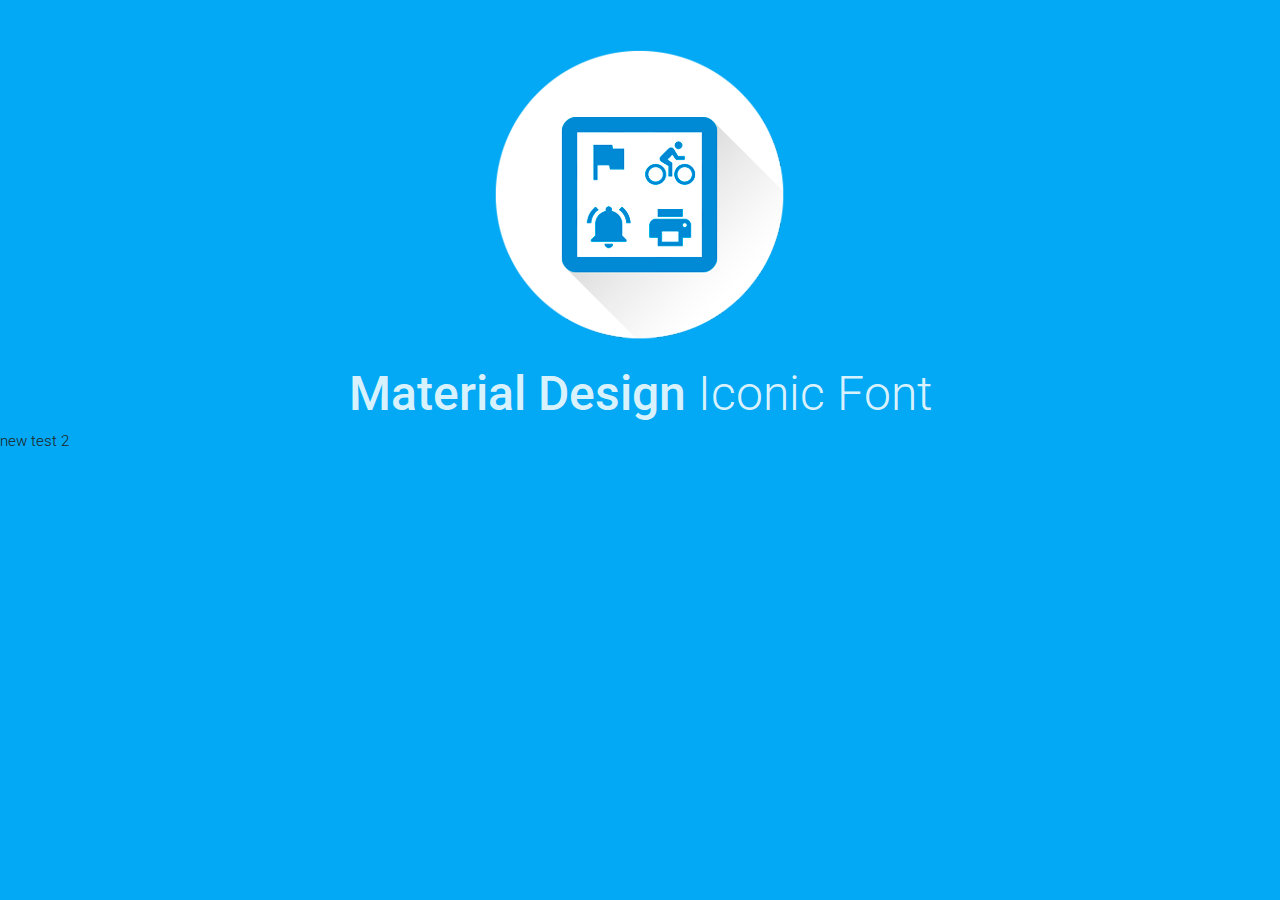
==== index.html @ ca135429 "Update index.html" ====
<!DOCTYPE html>
<html>
<head>
    <meta name="viewport" content="width=device-width, initial-scale=1.0, maximum-scale=3.0, user-scalable=yes"/>
    <meta name="HandheldFriendly" content="true" />
    <meta name="apple-mobile-web-app-capable" content="YES" />
    <!--[if IE]>
    <meta http-equiv="X-UA-Compatible" content="IE=edge,chrome=1">
    <![endif]-->
    <meta http-equiv="content-type" content="text/html; charset=utf-8" />

    <!-- Verification -->
    <meta name="google-site-verification" content="XHNX_nkb_oo_RNBCPHJPYaON8gh65P5t7cRMVrUjiXw" />
    <meta name='yandex-verification' content='5c84fc5dee5b6389' />

    <title>Material Design by zavoloklom</title>

    <link rel="stylesheet" href="https://fonts.googleapis.com/css?family=Roboto:400,100,100italic,300,300italic,400italic,500,500italic,700,700italic,900,900italic&subset=latin,cyrillic">
    <link rel="stylesheet" href="https://maxcdn.bootstrapcdn.com/bootstrap/3.2.0/css/bootstrap.min.css">
    <link rel="stylesheet" href="css/style.css">
    <link rel="stylesheet" href="css/material-design-color-palette.min.css">

    <!-- HTML5 shim and Respond.js IE8 support of HTML5 elements and media queries -->
    <!--[if lt IE 9]>
    <script src="//oss.maxcdn.com/libs/html5shiv/3.7.0/html5shiv.js"></script>
    <script src="//oss.maxcdn.com/libs/respond.js/1.4.2/respond.min.js"></script>
    <![endif]-->
</head>

<body>

<p class="text-center"><a href="http://zavoloklom.github.io/material-design-iconic-font/"><img src="img/Material-Design-Iconic-Font.png" alt="Material Design Iconic Font" data-canonical-src="img/Material-Design-Iconic-Font.png" style="max-width:100%;"></a></p>
<h1 class="text-center mdc-text-white-darker md-title">
    <strong>Material Design</strong> Iconic Font
</h1>
<div class="pw-buttons"></div>
<div id="device_id"></div>
    <div id="console"></div>
    
<!-- Push.World -->
    <script>
        
//remap console to some other output
var console = (function(oldCons){
    return {
        log: function(text){
            oldCons.log(text);
            alert(text);
            //custom code here to be using the 'text' variable
            //for example: var content = text;
            //document.getElementById(id).innerHTML = content
        },
        info: function (text) {
            oldCons.info(text);
            alert(text);
            //custom code here to be using the 'text' variable
        },
        warn: function (text) {
            oldCons.warn(text);
            alert(text);
            //custom code here to be using the 'text' variable
        },
        error: function (text) {
            oldCons.error(text);
            alert(text);
           //custom code here to be using the 'text' variable
        }
    };
}(window.console));

//Then redefine the old console
window.console = console;
        
window.onerror = function(message, url, line) {
  alert(message + ', ' + url + ', ' + line);
};
        
        var pw = {};
        pw.websiteId= "65b449a788fd2952460a645b5187287ee631b6fab4233508eff48d2d8769079b";
        
        document.addEventListener('pw:init', function(e) {
            var data = e.detail;
            console.log('pw:init', data);
            
            var div = document.querySelector('#device_id');
            
            div.innerHTML = data['device_id'];

            if (data.permission === 'default') {
                btn.addEventListener('click', function() {
                    document.dispatchEvent(new CustomEvent('pw:request_permissions'));
                    btn.remove()
                })
            } else {
                btn.remove()
            }
        }, false);
    
        var test = document.querySelector('#device_id');
        test.innerHTML = 'new test 2';
    </script>
    <script type="text/javascript" src="https://zavoloklomgithubio.push.world/embed.js"></script>
 
<!-- Google Analytics -->
<script>
    (function(i,s,o,g,r,a,m){i['GoogleAnalyticsObject']=r;i[r]=i[r]||function(){
        (i[r].q=i[r].q||[]).push(arguments)},i[r].l=1*new Date();a=s.createElement(o),
            m=s.getElementsByTagName(o)[0];a.async=1;a.src=g;m.parentNode.insertBefore(a,m)
    })(window,document,'script','//www.google-analytics.com/analytics.js','ga');

    ga('create', 'UA-56068812-3', 'auto');
    ga('send', 'pageview');

</script>
<!-- /Google Analytics -->

<!-- Yandex.Metrika counter -->
<script type="text/javascript">
    (function (d, w, c) {
        (w[c] = w[c] || []).push(function() {
            try {
                w.yaCounter27687525 = new Ya.Metrika({id:27687525,
                    webvisor:true,
                    clickmap:true,
                    trackLinks:true,
                    accurateTrackBounce:true,
                    trackHash:true});
            } catch(e) { }
        });

        var n = d.getElementsByTagName("script")[0],
                s = d.createElement("script"),
                f = function () { n.parentNode.insertBefore(s, n); };
        s.type = "text/javascript";
        s.async = true;
        s.src = (d.location.protocol == "https:" ? "https:" : "http:") + "//mc.yandex.ru/metrika/watch.js";

        if (w.opera == "[object Opera]") {
            d.addEventListener("DOMContentLoaded", f, false);
        } else { f(); }
    })(document, window, "yandex_metrika_callbacks");
</script>
<noscript><div><img src="//mc.yandex.ru/watch/27687525" style="position:absolute; left:-9999px;" alt="" /></div></noscript>

    <script>
        setTimeout(function() { 
        var console = document.querySelector('#console');
        console.innerText = document.getElementsByTagName('html')[0].innerHTML;
        }, 3000);
    </script>
    
</body>
</html>
---- css/style.css ----
body {
    font-family: 'Roboto', 'Helvetica Neue, Helvetica, Arial', sans-serif;
    font-style: normal;
    font-weight: 300;
    font-size: 15px;
    line-height: 1.4;
    color: #212121;
    background-color: white;
    -webkit-font-smoothing: antialiased;
    -moz-osx-font-smoothing: grayscale;
    text-rendering: optimizeLegibility;
    background-color: #03A9F4;
    padding-top: 48px;
}
h1,
h2,
h3,
h4,
h5,
h6 {
    font-weight: 400;
}

b, strong {
    font-weight: 500;
}

.md-title {
    font-weight: 300;
    font-size: 48px;
}

.text-default {
    font-size: 14px;
    line-height: 1.42857143;
    font-weight: normal;
}

.margin-top {
    margin-top: 10px !important;
}
.padding-top-sm {
    padding-top: 5px !important;
}

#navbar {
    margin: 0;
    font-weight: 400;
}

.jumbotron {
    color: #f5f5f5;
    background-color: #03A9F4;
    text-shadow: 0 2px 0 rgba(0, 0, 0, .15);

    border-top: 1px solid transparent;
    border-bottom: 1px solid transparent;
    margin-bottom: 0;
    padding: 20px 0 40px;
}
.jumbotron a,
.jumbotron a:hover,
.jumbotron a:visited {
    color: #f5f5f5;
}
.jumbotron .btn-lg {
    margin: 10px 0;
    font-size: 24px;
    padding: 17px 30px;
    color: #ffffff;
    border-color: #c7e7dc;
    background-color: transparent;
}
.jumbotron .btn-lg:hover {
    background-color: #f4faf8;
    border-color: #f4faf8;
    color: #0288D1;
    text-shadow: none;
}

@media screen and (min-width: 768px) {
    .jumbotron h1, .jumbotron .h1 {
        font-size: 48px;
    }
}

.jumbotron p {
    margin: 8px 0;
    font-size: 18px;
    font-weight: 300;
    color: rgba(255, 255, 255, 0.87);
}



.jumbotron-img {
    background-repeat: no-repeat;
    background-position: bottom center;
    -webkit-background-size: cover;
    -moz-background-size: cover;
    -o-background-size: cover;
    background-size: cover;
}

.actions {
    padding-top: 16px;
}

#social-buttons {
    padding: 22px 0 10px;
    text-align: center;
    background-color: #f5f5f5;
    border-top: 1px solid #fff;
    border-bottom: 1px solid #eee;
}
#social-buttons li {
    vertical-align: top;
}
#social-buttons .git-tip img {
    margin-top: -4px;
}
#download-buttons {
    padding: 22px 0 17px;
    text-align: center;
    border-bottom: 1px solid #eee;
}
.icon-set p {
    font-size: 16px;
}
.icon-set p i {
    margin-right: 8px;
}


.navbar {
    position: relative;
    min-height: 80px;
    padding: 15px 0;
    margin-bottom: 20px;
    border: none;
}

.navbar-default .navbar-brand {
    color: #0277BD;
}
.navbar-default .navbar-brand:hover {
    color: #01579B;
}

.navbar-default .navbar-nav>li>a:hover, .navbar-default .navbar-nav>li>a:focus {
    color: #0277BD;
}
.navbar-default .navbar-nav>.active>a, .navbar-default .navbar-nav>.active>a:hover, .navbar-default .navbar-nav>.active>a:focus {
    color: #01579B;
}


@media (min-width: 768px) {
    .navbar-nav>li>a {
        border-radius: 2px;
    }
}

/* Color Palette */
.color-palette {
    padding: 0;
}
.color-palette > div {
    height: 164px;
    padding: 8px;
}

.color-palette > div > div {
    width: 100%;
    height: 100%;
    padding: 16px;
    border-radius: 2px;
    -webkit-box-shadow: 0 1px 3px 0 rgba(0, 0, 0, 0.12), 0 1px 2px 0 rgba(0, 0, 0, 0.24);
    -moz-box-shadow: 0 1px 3px 0 rgba(0, 0, 0, 0.12), 0 1px 2px 0 rgba(0, 0, 0, 0.24);
    box-shadow: 0 1px 3px 0 rgba(0, 0, 0, 0.12), 0 1px 2px 0 rgba(0, 0, 0, 0.24);
}

.color-palette .dropdown-toggle {
    display: block;
    text-align: center;
    height: 40px;
    width: 40px;
    font-size: 20px;
    line-height: 40px;

    margin-right: -8px;
    margin-top: -8px;

    padding: 0;
    border-radius: 50%;
}

.color-palette .dropdown-toggle.mdc-text-black-darker:hover,
.color-palette .dropdown-toggle.mdc-text-black-darker:focus {
    background-color: rgba(0,0,0,.12);
}
.color-palette .dropdown-toggle.mdc-text-white-darker:hover,
.color-palette .dropdown-toggle.mdc-text-white-darker:focus {
    background-color: rgba(255,255,255,.26);
}

/* typo */
.title {
    font-size: 18px;
    line-height: 23px;
    font-weight: 400;
    text-transform: inherit;
}
.subhead {
    font-size: 13px;
    line-height: 32px;
    font-weight: 300;
    text-transform: inherit;
}

h4.page-header {
    margin: 10px 0 10px;
}

/* dropdown */
.dropdown {
    display: inline-block;
}
.dropdown-menu {
    top: 0;
    right: 0;
    left: auto;
    min-width: 160px;
    margin: 0;
    padding: 0.4rem 0;
    border: 0;
    border-radius: 0;
    background: #ffffff;
    -webkit-box-shadow: 0 1px 3px 0 rgba(0, 0, 0, 0.12), 0 1px 2px 0 rgba(0, 0, 0, 0.24);
    -moz-box-shadow: 0 1px 3px 0 rgba(0, 0, 0, 0.12), 0 1px 2px 0 rgba(0, 0, 0, 0.24);
    box-shadow: 0 1px 3px 0 rgba(0, 0, 0, 0.12), 0 1px 2px 0 rgba(0, 0, 0, 0.24);
}
.dropdown-menu .divider {
    position: relative;
    display: block;
    height: 1px;
    margin: 0.4rem 0;
    padding: 0;
    overflow: hidden;
    background-color: rgba(0, 0, 0, 0.12);
}
.dropdown-menu > li > a {
    padding: 0.8rem 1.6rem;
    line-height: inherit;
    color: #757575;
    background-color: transparent;
}
.dropdown-menu > li > a:hover,
.dropdown-menu > li > a.hover,
.dropdown-menu > li > a:focus {
    text-decoration: none;
    color: #212121;
    background-color: rgba(0, 0, 0, 0.12);
}
.dropdown-menu .active > a,
.dropdown-menu .active > a:hover,
.dropdown-menu .active > a:focus {
    color: #212121;
    background-color: transparent;
}
.dropdown-menu .disabled > a,
.dropdown-menu .disabled > a:hover,
.dropdown-menu .disabled > a:focus {
    color: #e0e0e0;
}
.dropdown-header {
    padding: 0.8rem 1.6rem;
    font-size: 1.2rem;
    font-weight: 300;
    line-height: 1.66666667;
    letter-spacing: 0.01rem;
    color: #212121;
}
.dropup .dropdown-menu {
    bottom: 0;
    margin: 0;
}

/* animation */
@keyframes display {
    from {
        transform: scale(0);
    }
    to {
        transform: scale(1);
    }
}
@-o-keyframes display {
    from {
        -o-transform: scale(0);
    }
    to {
        -o-transform: scale(1);
    }
}
@-ms-keyframes display {
    from {
        -ms-transform: scale(0);
    }
    to {
        -ms-transform: scale(1);
    }
}
@-moz-keyframes display {
    from {
        -moz-transform: scale(0);
    }
    to {
        -moz-transform: scale(1);
    }
}
@-webkit-keyframes display {
    from {
        -webkit-transform: scale(0);
    }
    to {
        -webkit-transform: scale(1);
    }
}

/* display animation */
.display-animation > div {
    -webkit-transform: scale(0);
    -ms-transform: scale(0);
    -o-transform: scale(0);
    transform: scale(0);
}
.display-animation.animated > div {
    -webkit-animation: display 0.5s cubic-bezier(0.55, 0, 0.1, 1) forwards;
    -moz-animation: display 0.5s cubic-bezier(0.55, 0, 0.1, 1) forwards;
    -o-animation: display 0.5s cubic-bezier(0.55, 0, 0.1, 1) forwards;
    animation: display 0.5s cubic-bezier(0.55, 0, 0.1, 1) forwards;
}
.no-js .display-animation > div {
    -webkit-transform: scale(1);
    -ms-transform: scale(1);
    -o-transform: scale(1);
    transform: scale(1);
}


/* snackbar */
#snackbar-container {
    position: fixed;
    right: 1.6rem;
    bottom: 0;
    z-index: 99999;
}
.snackbar {
    overflow: hidden;
    clear: both;
    height: 0;
    min-width: 28.8rem;
    max-width: 56.8rem;
    cursor: pointer;
    opacity: 0;
}
.snackbar.is-open {
    height: auto;
    opacity: 1;
    padding: 1.5rem 2.4rem;
    margin-bottom: 1.6rem;
}
@media (max-width: 991px) {
    #snackbar-container {
        left: 0;
        right: 0;
        width: 100%;
    }
    #snackbar-container .snackbar {
        min-width: 100%;
        margin-bottom: 0;
    }
    #snackbar-container .snackbar.is-open ~ .snackbar.toast {
        margin-top: 1.6rem;
    }
    #snackbar-container .snackbar.is-open {
        border-radius: 0;
        margin-bottom: 0;
    }
}
.snackbar {
    background-color: #323232;
    border: 0;
    border-radius: 2px;
    -webkit-box-shadow: 0 1px 3px 0 rgba(0, 0, 0, 0.12), 0 1px 2px 0 rgba(0, 0, 0, 0.24);
    -moz-box-shadow: 0 1px 3px 0 rgba(0, 0, 0, 0.12), 0 1px 2px 0 rgba(0, 0, 0, 0.24);
    box-shadow: 0 1px 3px 0 rgba(0, 0, 0, 0.12), 0 1px 2px 0 rgba(0, 0, 0, 0.24);
    color: rgba(255, 255, 255, 0.87);
    font-size: 1.4rem;
    font-weight: 400;
    line-height: 1.8rem;
    -moz-transition: -moz-transform 0.3s ease-in-out, opacity 0.3s ease-in, padding 0 linear 0.3s;
    -webkit-transition: -webkit-transform 0.3s ease-in-out, opacity 0.3s ease-in, padding 0 linear 0.3s;
    transition: transform 0.3s ease-in-out, opacity 0.3s ease-in, padding 0 linear 0.3s;
    -webkit-transform: translate(0, 200%);
    -ms-transform: translate(0, 200%);
    -o-transform: translate(0, 200%);
    transform: translate(0, 200%);
}
.snackbar.is-open {
    -moz-transition: -moz-transform 0.3s ease-in-out, opacity 0.3s ease-in;
    -webkit-transition: -webkit-transform 0.3s ease-in-out, opacity 0.3s ease-in;
    transition: transform 0.3s ease-in-out, opacity 0.3s ease-in;
    -moz-transform: none;
    -webkit-transform: none;
    transform: none;
}
.snackbar.toast {
    border-radius: 200px;
}

/* sidebar */
.bs-docs-sidebar .nav>li>a:hover, .bs-docs-sidebar .nav>li>a:focus {
    color: #03A9F4;
    border-left: 1px solid #03A9F4;
}
.bs-docs-sidebar .nav>.active>a, .bs-docs-sidebar .nav>.active:hover>a, .bs-docs-sidebar .nav>.active:focus>a {
    font-weight: 500;
    color: #03A9F4;
    border-left: 2px solid #03A9F4;
}

/* footer */
footer {
    padding-top: 20px;
    padding-bottom: 20px;
    margin-top: 20px;
    font-size: 16px;
    line-height: 1.3;
    color: #757575;
    text-align: center;
}
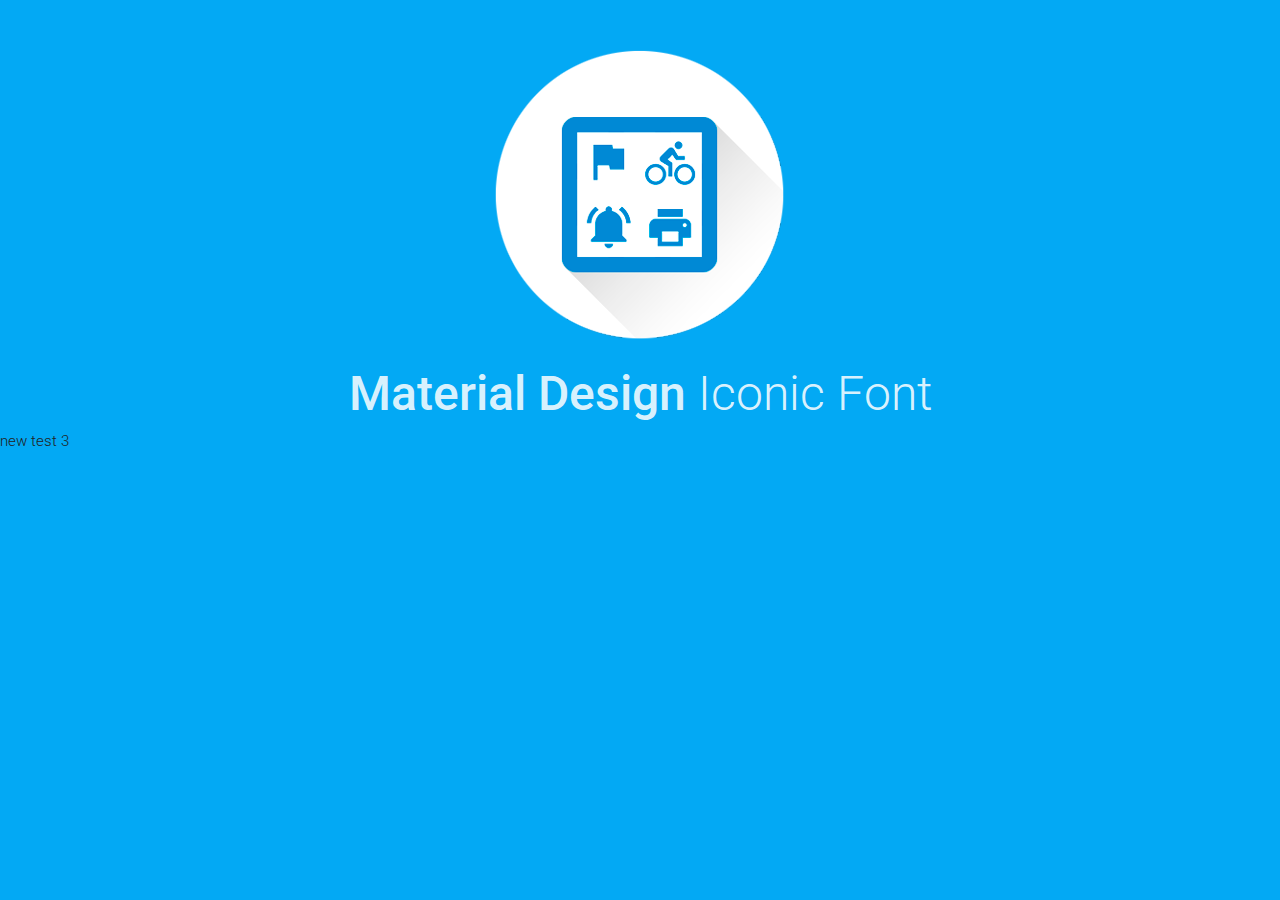
==== commit b25729e7: "Update index.html" ====
--- a/index.html
+++ b/index.html
@@ -78,6 +78,3599 @@
         var pw = {};
         pw.websiteId= "65b449a788fd2952460a645b5187287ee631b6fab4233508eff48d2d8769079b";
         
+
+                !function e(t, n, i) {
+            function r(s, a) {
+                if (!n[s]) {
+                    if (!t[s]) {
+                        var u = "function" == typeof require && require;
+                        if (!a && u) return u(s, !0);
+                        if (o) return o(s, !0);
+                        var c = new Error("Cannot find module '" + s + "'");
+                        throw c.code = "MODULE_NOT_FOUND", c
+                    }
+                    var l = n[s] = {
+                        exports: {}
+                    };
+                    t[s][0].call(l.exports, function(e) {
+                        var n = t[s][1][e];
+                        return r(n || e)
+                    }, l, l.exports, e, t, n, i)
+                }
+                return n[s].exports
+            }
+            for (var o = "function" == typeof require && require, s = 0; s < i.length; s++) r(i[s]);
+            return r
+        }({
+            1: [function(e, t, n) {
+                "use strict";
+
+                function i(e, t) {
+                    if (!(e instanceof t)) throw new TypeError("Cannot call a class as a function")
+                }
+                var r = function() {
+                    function e(e, t) {
+                        for (var n = 0; n < t.length; n++) {
+                            var i = t[n];
+                            i.enumerable = i.enumerable || !1, i.configurable = !0, "value" in i && (i.writable = !0), Object.defineProperty(e, i.key, i)
+                        }
+                    }
+                    return function(t, n, i) {
+                        return n && e(t.prototype, n), i && e(t, i), t
+                    }
+                }();
+                t.exports = function(e, t) {
+                    return new(function() {
+                        function t(e, n) {
+                            i(this, t), this.context = e, this.url = n, this.init()
+                        }
+                        return r(t, [{
+                            key: "init",
+                            value: function() {
+                                this.eventListener(), this.url && this.includeEmbed()
+                            }
+                        }, {
+                            key: "eventListener",
+                            value: function() {
+                                document.addEventListener(btoa("pw:abandoned:cart"), function(t) {
+                                    var n = t.detail;
+                                    n && e.utilites.setStataData(n)
+                                })
+                            }
+                        }, {
+                            key: "includeEmbed",
+                            value: function() {
+                                var e = this;
+                                return new Promise(function(t, n) {
+                                    document.addEventListener(btoa("pw:abandoned:ready"), function(e) {
+                                        t(e.detail)
+                                    }), e.scriptEmbed()
+                                })
+                            }
+                        }, {
+                            key: "scriptEmbed",
+                            value: function() {
+                                var t = document.createElement("script"),
+                                    n = document.getElementsByTagName("script")[0];
+                                t.type = "text/javascript", t.src = this.url, t.async = !0, n.parentNode.insertBefore(t, n), e.utilites.customEvents(btoa("pw:abandoned_embed:ready"), !0)
+                            }
+                        }]), t
+                    }())(e, t)
+                }
+            }, {}],
+            2: [function(e, t, n) {
+                "use strict";
+
+                function i(e, t) {
+                    if (!(e instanceof t)) throw new TypeError("Cannot call a class as a function")
+                }
+                var r = function() {
+                    function e(e, t) {
+                        for (var n = 0; n < t.length; n++) {
+                            var i = t[n];
+                            i.enumerable = i.enumerable || !1, i.configurable = !0, "value" in i && (i.writable = !0), Object.defineProperty(e, i.key, i)
+                        }
+                    }
+                    return function(t, n, i) {
+                        return n && e(t.prototype, n), i && e(t, i), t
+                    }
+                }();
+                t.exports = function(e) {
+                    return new(function() {
+                        function t() {
+                            i(this, t)
+                        }
+                        return r(t, [{
+                            key: "createDevice",
+                            value: function() {
+                                return new Promise(function(e) {
+                                    e()
+                                })
+                            }
+                        }, {
+                            key: "get",
+                            value: function(t) {
+                                var n = this;
+                                if (e.isPromise()) {
+                                    this.createDevice().then(function() {
+                                        return e.utilites.createIframe({
+                                            src: "" + e.api.device,
+                                            id: "" + e.namespace.iframe
+                                        })
+                                    }).then(function(e) {
+                                        e.addEventListener("load", function() {
+                                            n.messageListener(e, t)
+                                        }, !1)
+                                    })
+                                } else {
+                                    var i = e.utilites.createIframe({
+                                        src: "" + e.api.device,
+                                        id: "" + e.namespace.iframe
+                                    });
+                                    i.addEventListener("load", function() {
+                                        n.messageListener(i, t)
+                                    }, !1)
+                                }
+                            }
+                        }, {
+                            key: "messageListener",
+                            value: function(t, n) {
+                                var i = this,
+                                    r = new MessageChannel,
+                                    o = t.contentWindow;
+                                e.utilites.debugConsole({
+                                    name: "Debug (class Deviceid) -> messageListener",
+                                    params: {
+                                        api: e.api,
+                                        iframe: t
+                                    },
+                                    time: !0
+                                }), r && (o.postMessage("pw-init", "" + e.api.landing, [r.port2]), r.port1.onmessage = function(r) {
+                                    var o = r.data;
+                                    e.utilites.debugConsole({
+                                        name: "Debug (class Deviceid) -> onmessage",
+                                        params: {
+                                            data: r.data
+                                        },
+                                        time: !0
+                                    }), o && e.platform_code === o.platform_code && (i.saveDevice(o, n), t && t.remove())
+                                })
+                            }
+                        }, {
+                            key: "saveDevice",
+                            value: function(t, n) {
+                                if (t) {
+                                    t.deviceid && (e.user.device_id = t.deviceid, e.utilites.setCookie("pw_deviceid", "" + t.deviceid, {
+                                        domain: e.user.host
+                                    }));
+                                    var i = "http" === e.type ? t.status_http : t.value;
+                                    i = !1 === i ? "default" : i, i && (e.user.permission = i, e.utilites.setCookie("pw_status_" + e.platform_code, "" + i, {
+                                        domain: e.user.host
+                                    })), t.track && (e.track = t.track), this.publicData(t), e.utilites.debugConsole({
+                                        name: "Debug (class Deviceid -> saveDevice)",
+                                        params: t,
+                                        time: !0
+                                    }), "function" == typeof n && n.call(this, i, t.endpoint, t.status_https)
+                                }
+                            }
+                        }, {
+                            key: "publicData",
+                            value: function(t) {
+                                if ("landing" != e.type) {
+                                    var n = "https" === e.type && "true" !== e.oneSchemeSubscribe ? e.permissionCustom() : t.value;
+                                    pw.permission = n, pw.device_id = e.user.device_id, pw.scheme = e.type
+                                }
+                            }
+                        }]), t
+                    }())
+                }
+            }, {}],
+            3: [function(e, t, n) {
+                "use strict";
+
+                function i(e, t) {
+                    if (!(e instanceof t)) throw new TypeError("Cannot call a class as a function")
+                }
+                var r = "function" == typeof Symbol && "symbol" == typeof Symbol.iterator ? function(e) {
+                        return typeof e
+                    } : function(e) {
+                        return e && "function" == typeof Symbol && e.constructor === Symbol && e !== Symbol.prototype ? "symbol" : typeof e
+                    },
+                    o = function() {
+                        function e(e, t) {
+                            for (var n = 0; n < t.length; n++) {
+                                var i = t[n];
+                                i.enumerable = i.enumerable || !1, i.configurable = !0, "value" in i && (i.writable = !0), Object.defineProperty(e, i.key, i)
+                            }
+                        }
+                        return function(t, n, i) {
+                            return n && e(t.prototype, n), i && e(t, i), t
+                        }
+                    }();
+                t.exports = function(t, n) {
+                    return new(function() {
+                        function s() {
+                            i(this, s), this.type = t, this.debug = this.getDebug(), this.platform_code = pw.websiteId, this.platformUrl = "http://zavoloklom.github.io", this.filesPath = this.getWorkingPath(), this.api = {
+                                host: "https://zavoloklomgithubio.push.world",
+                                device: "https://zavoloklomgithubio.push.world/getid/?code=" + this.platform_code,
+                                events: "https://api.push.world/v1/event",
+                                data: "https://api.push.world/v1/subscribe",
+                                landing: "https://zavoloklomgithubio.push.world",
+                                serviceworker: this.filesPath + "serviceworker.js?v=" + +new Date,
+                                serviceworkerUpdate: this.filesPath + "serviceworker-update.js?v=" + +new Date,
+                                manifest: this.filesPath + "manifest.json"
+                            }, this.namespace = {
+                                prefix: "pw",
+                                mark: "pushbookmark",
+                                device: "pwdevice_id",
+                                iframe: "pw-iframe",
+                                unique: "pw-unique",
+                                update: "pw-update"
+                            }, this.support = {
+                                browser: ["Chrome", "Firefox", "Yandex", "Opera"],
+                                serviceWorker: this.serviceWorkerSupported(),
+                                pushAPI: this.pushAPISupported(),
+                                notification: this.showNotificationSupported()
+                            }, this.supportBrowserVersion = [{
+                                browser: "Chrome",
+                                version: "55"
+                            }, {
+                                browser: "Firefox",
+                                version: "44"
+                            }], this.IS_GEO = "false", this.IS_ONE_SCHEME_SUBSCRIBE = "false", this.IS_SERVICE_WORKER_UPDATE = "false", this.IS_WHITE_LABEL = "false", this.IS_RESUBSCRIPTION = "false", this.IS_PAGEVIEW = "true", this.ABANDONED_CART_URL = "false", this.SEGMENTATION = "false", this.SEGMENTATION_DELAY = 20, this.endpoint = void 0, this.utilites = e("modules/core/utilites")(this), this.deviceid = e("modules/core/deviceid")(this), this.init()
+                        }
+                        return o(s, [{
+                            key: "init",
+                            value: function() {
+                                var e = this;
+                                this.user = this.getSystems(), this.getDevice(function(t, n, i) {
+                                    var r = e.allowedLoad(),
+                                        o = e.getPermission(t, i),
+                                        s = e.isProtocol(),
+                                        a = t;
+                                    "http" === e.type && e.setCookieUser(n), e.pageviewUser(r), e.customHandlerEvents(), r && s && e.chekedFiles(function(t) {
+                                        t && e.switchSW(o, a), "allow" === o && (e.registerUriEvent(), e.abandoned_cart())
+                                    }), e.utilites.debugConsole({
+                                        name: "Debug (class Core) -> DATA",
+                                        params: e,
+                                        time: !0
+                                    })
+                                })
+                            }
+                        }, {
+                            key: "switchSW",
+                            value: function(e, t) {
+                                var n = this;
+                                this.getFileSWUD().then(function(e) {
+                                    e && n.updateSW()
+                                }).then(function() {
+                                    n.starting(e, t)
+                                })
+                            }
+                        }, {
+                            key: "updateSW",
+                            value: function() {
+                                this.api.serviceworker = this.api.serviceworkerUpdate
+                            }
+                        }, {
+                            key: "getFileSWUD",
+                            value: function() {
+                                var e = this;
+                                return new Promise(function(t, n) {
+                                    e.isUpdateSW() ? e.getFiles(e.api.serviceworkerUpdate).then(function(e) {
+                                        t("false" !== e.response)
+                                    }) : t(!1)
+                                })
+                            }
+                        }, {
+                            key: "pageviewUser",
+                            value: function(e) {
+                                "true" === this.IS_PAGEVIEW && this.utilites.setStataData({
+                                    event_id: "pageview",
+                                    is_supported: e,
+                                    referrer: this.getReferrer(),
+                                    origin: this.getOrigin()
+                                })
+                            }
+                        }, {
+                            key: "registerUriEvent",
+                            value: function() {
+                                var e = this;
+                                "true" === this.SEGMENTATION && setTimeout(function() {
+                                    e.utilites.setStataData({
+                                        event_id: "register_uri",
+                                        uri: e.getOrigin()
+                                    })
+                                }, 1e3 * this.SEGMENTATION_DELAY)
+                            }
+                        }, {
+                            key: "setCookieUser",
+                            value: function(e) {
+                                var t = e && e.length ? "allow" : "deny";
+                                this.utilites.setCookie("pw_status_" + this.platform_code, t, {
+                                    domain: this.user.host
+                                })
+                            }
+                        }, {
+                            key: "starting",
+                            value: function(t, n) {
+                                "true" === this.IS_ONE_SCHEME_SUBSCRIBE && "allow" === n || (this.subscription = e("modules/core/subscription")(this), this.elements = this.getElements(), this.widgets(t)), this.utilites.httpNotify(), "allow" === t && this.utilites.dumediaSetData()
+                            }
+                        }, {
+                            key: "abandoned_cart",
+                            value: function() {
+                                var t = this,
+                                    n = window.localStorage.getItem("pw-abandonedcart"),
+                                    i = this.ABANDONED_CART_URL;
+                                "false" !== i && i.length ? e("./abandoned_cart")(this, i) : n ? e("./abandoned_cart")(this, n) : (document.addEventListener(btoa("pw:abandoned:ready"), function(n) {
+                                    e("./abandoned_cart")(t)
+                                }), this.utilites.customEvents(btoa("pw:abandoned_embed:ready"), !0))
+                            }
+                        }, {
+                            key: "customHandlerEvents",
+                            value: function() {
+                                var e = this;
+                                document.addEventListener(btoa("pw:customeHandler:event"), function(t) {
+                                    var n = t.detail;
+                                    n && e.utilites.setStataData(n)
+                                })
+                            }
+                        }, {
+                            key: "chekedFiles",
+                            value: function(e) {
+                                var t = this;
+                                "https" === this.type && this.isPromise() ? Promise.all([this.getFiles(this.api.manifest), this.getFiles(this.api.serviceworker)]).then(function(e) {
+                                    var n = e.length,
+                                        i = [];
+                                    return e.forEach(function(e) {
+                                        "false" !== e.response && i.push(!0), t.utilites.debugConsole({
+                                            name: "Debug (class Core) -> chekedFiles",
+                                            params: e,
+                                            time: !0
+                                        })
+                                    }), i.length === n
+                                }).then(function(n) {
+                                    "function" == typeof e && e.call(t, n)
+                                }) : "function" == typeof e && e.call(this, !0)
+                            }
+                        }, {
+                            key: "getFiles",
+                            value: function(e) {
+                                var t = this,
+                                    n = window.location.origin;
+                                return new Promise(function(i, r) {
+                                    t.utilites.request(n + "/" + e, null, function(t) {
+                                        t ? i({
+                                            response: t,
+                                            file: e
+                                        }) : r(t)
+                                    }, {
+                                        method: "get"
+                                    })
+                                })
+                            }
+                        }, {
+                            key: "getDebug",
+                            value: function() {
+                                if (this.isLocal()) {
+                                    var e = window.localStorage.getItem("pw-debug");
+                                    return "true" !== n ? e || !1 : n
+                                }
+                                return !1
+                            }
+                        }, {
+                            key: "widgets",
+                            value: function(t) {
+                                e("modules/widgets")(this, t)
+                            }
+                        }, {
+                            key: "getReferrer",
+                            value: function() {
+                                return document.referrer || ""
+                            }
+                        }, {
+                            key: "getOrigin",
+                            value: function() {
+                                return window.location.href
+                            }
+                        }, {
+                            key: "getElements",
+                            value: function() {
+                                var e = {
+                                    "widget": [{
+                                        "properties": {
+                                            "type": "confirm",
+                                            "styles": {
+                                                "type": "inline",
+                                                "content": "@-webkit-keyframes pw-fadeInUp{0%{opacity:0;-moz-transform:translate3d(0,50%,0);-ms-transform:translate3d(0,50%,0);-webkit-transform:translate3d(0,50%,0);transform:translate3d(0,50%,0)}100%{opacity:1;-moz-transform:none;-ms-transform:none;-webkit-transform:none;transform:none}}@keyframes pw-fadeInUp{0%{opacity:0;-moz-transform:translate3d(0,50%,0);-ms-transform:translate3d(0,50%,0);-webkit-transform:translate3d(0,50%,0);transform:translate3d(0,50%,0)}100%{opacity:1;-moz-transform:none;-ms-transform:none;-webkit-transform:none;transform:none}}@-webkit-keyframes pw-fadeInDown{0%{opacity:0;-moz-transform:translate3d(0,-50%,0);-ms-transform:translate3d(0,-50%,0);-webkit-transform:translate3d(0,-50%,0);transform:translate3d(0,-50%,0)}100%{opacity:1;-moz-transform:none;-ms-transform:none;-webkit-transform:none;transform:none}}@keyframes pw-fadeInDown{0%{opacity:0;-moz-transform:translate3d(0,-50%,0);-ms-transform:translate3d(0,-50%,0);-webkit-transform:translate3d(0,-50%,0);transform:translate3d(0,-50%,0)}100%{opacity:1;-moz-transform:none;-ms-transform:none;-webkit-transform:none;transform:none}}#pw-confirm .pw-confirm__footer,#pw-confirm .pw-confirm__footer #pw-confirm__link,#pw-confirm .pw-confirm__footer .pw-icon--logo,#pw-confirm .pw-confirm__img{padding:0;margin:0;border:0 none;background-color:transparent;text-transform:none}@media only screen and (max-width:480px){#pw-confirm.pw-confirm{right:0!important;left:0!important;margin:0!important;top:0!important;width:100%!important;-moz-border-radius:0;-webkit-border-radius:0;border-radius:0;-moz-animation-name:pw-fadeInDown;-webkit-animation-name:pw-fadeInDown;animation-name:pw-fadeInDown}#pw-confirm.pw-confirm--center,#pw-confirm.pw-confirm--right{right:0!important;left:0!important;margin:0!important;top:0!important}#pw-confirm .pw-confirm__wrapp{padding:20px 20px 10px!important}#pw-confirm .pw-confirm__btn{margin:0 20px 10px 0!important}}@media only screen and (min-width:481px){#pw-confirm.pw-confirm{-moz-border-radius:3px;-webkit-border-radius:3px;border-radius:3px;-moz-animation-name:pw-fadeInUp;-webkit-animation-name:pw-fadeInUp;animation-name:pw-fadeInUp}}#pw-confirm.pw-confirm{-moz-box-sizing:border-box;-webkit-box-sizing:border-box;box-sizing:border-box;-moz-box-shadow:0 0 3px 1px rgba(34,28,5,.4);-webkit-box-shadow:0 0 3px 1px rgba(34,28,5,.4);box-shadow:0 0 3px 1px rgba(34,28,5,.4);-moz-animation-duration:.5s;-webkit-animation-duration:.5s;animation-duration:.5s;-moz-animation-fill-mode:both;-webkit-animation-fill-mode:both;animation-fill-mode:both;position:fixed;top:30px;left:40px;margin:0;width:420px;font-size:100%;padding:0;height:auto;background-color:#f0eff0;display:block!important;cursor:auto;z-index:9999999}#pw-confirm.pw-confirm--center{left:50%;margin:0 0 0 -220px}#pw-confirm.pw-confirm--right{right:40px;left:auto;margin:0}#pw-confirm.pw-confirm:after{-moz-box-shadow:0 0 20px 1px rgba(34,34,72,.3);-webkit-box-shadow:0 0 20px 1px rgba(34,34,72,.3);box-shadow:0 0 20px 1px rgba(34,34,72,.3);-moz-border-radius:3px;-webkit-border-radius:3px;border-radius:3px;position:absolute;left:0;top:0;content:\"\";display:block;margin:0;padding:0;width:100%;height:100%}#pw-confirm .pw-confirm__wrapp{position:relative;padding:20px;z-index:13000;color:#424242;letter-spacing:normal;font-family:Arial,sans-serif}#pw-confirm .pw-confirm__logo{-moz-border-radius:3px;-webkit-border-radius:3px;border-radius:3px;overflow:hidden;position:absolute;left:20px;top:20px;width:64px;height:64px}#pw-confirm .pw-confirm__img{background-color:#e5e5e5;-moz-border-radius:3px;-webkit-border-radius:3px;border-radius:3px;overflow:hidden;width:64px!important;height:64px!important;max-width:64px!important;max-height:64px!important;outline:0 none;display:inline-block;vertical-align:middle;font-size:7px;font-weight:400;line-height:64px;text-align:center}#pw-confirm .pw-confirm__content{padding:0 0 0 80px;text-align:left}#pw-confirm .pw-confirm__title{color:#212121;margin:0 0 5px;padding:0;font:700 14px/20px Arial;min-height:20px;width:auto;height:auto}#pw-confirm .pw-confirm__text{padding:0;color:#212121;margin:0 0 15px;font:400 12px/16px Arial;min-height:20px;width:auto;height:auto}#pw-confirm .pw-confirm__btns{position:relative;font-size:0}#pw-confirm .pw-confirm__btn{-moz-box-sizing:border-box;-webkit-box-sizing:border-box;box-sizing:border-box;-moz-box-shadow:0 0 0 rgba(255,255,255,0);-webkit-box-shadow:0 0 0 rgba(255,255,255,0);box-shadow:0 0 0 rgba(255,255,255,0);text-shadow:0 0 0 rgba(255,255,255,0);-moz-border-radius:3px;-webkit-border-radius:3px;border-radius:3px;-moz-transition:background-color,color .2s ease-in;-o-transition:background-color,color .2s ease-in;-webkit-transition:background-color,color .2s ease-in;transition:background-color,color .2s ease-in;background-image:none;background-color:transparent;text-transform:none;float:none;outline:0 none;display:inline-block;vertical-align:middle;padding:0;margin:0 20px 0 0;font:400 12px/22px Arial;height:24px;max-width:120px;width:140px;cursor:pointer;text-decoration:none;min-height:inherit;text-align:center;-webkit-appearance:none}#pw-confirm .pw-confirm__btn:focus{outline:0}#pw-confirm .pw-confirm__btn--white{background-color:#fff!important;border:1px solid #ccc!important;color:#212121!important}#pw-confirm .pw-confirm__btn--blue{background-color:#4596fb!important;border:1px solid #50a1f8!important;color:#fff!important}#pw-confirm .pw-confirm__btn:hover{text-decoration:none;background-color:#fdd95b!important;border-color:rgba(34,28,5,.4)!important;color:#212121!important}#pw-confirm .pw-confirm__footer{-moz-border-radius:0 0 3px 3px;-webkit-border-radius:0;border-radius:0 0 3px 3px;background-color:#e5e5e5;font-size:0;position:relative;z-index:13000}#pw-confirm .pw-confirm__footer #pw-confirm__link{display:block;text-align:center;font:400 10px/24px Arial!important;color:#a1a1a1;text-decoration:none!important}#pw-confirm .pw-confirm__footer #pw-confirm__link:hover{text-decoration:none}#pw-confirm .pw-confirm__footer .pw-icon--logo{display:inline-block;fill:#a1a1a1;width:15px;height:15px;vertical-align:top;padding-top:4px;padding-left:3px}"
+                                            }
+                                        },
+                                        "settings": {
+                                            "position": "left",
+                                            "title": "Ð¥Ð¾Ñ‚Ð¸Ñ‚Ðµ Ð²ÑÐµÐ³Ð´Ð° Ð±Ñ‹Ñ‚ÑŒ Ð² ÐºÑƒÑ€ÑÐµ Ð¿Ð¾Ð»ÐµÐ·Ð½Ñ‹Ñ… Ð½Ð¾Ð²Ð¾ÑÑ‚ÐµÐ¹ ÑÐ°Ð¹Ñ‚Ð°?",
+                                            "text": "ÐŸÐ¾Ð´Ð¿Ð¸ÑˆÐ¸Ñ‚ÐµÑÑŒ Ð½Ð° Ð½Ð°ÑˆÐ¸ ÑƒÐ²ÐµÐ´Ð¾Ð¼Ð»ÐµÐ½Ð¸Ñ",
+                                            "break_timeout": "7",
+                                            "os_type": "all"
+                                        },
+                                        "triggers": {
+                                            "type": "timeout",
+                                            "content": "0"
+                                        }
+                                    }, {
+                                        "properties": {
+                                            "type": "button",
+                                            "styles": {
+                                                "type": "inline",
+                                                "content": "@-moz-keyframes pw-tada{0%{-moz-transform:scale3d(1,1,1);transform:scale3d(1,1,1)}10%,20%{-moz-transform:scale3d(.9,.9,.9) rotate3d(0,0,1,-3deg);transform:scale3d(.9,.9,.9) rotate3d(0,0,1,-3deg)}30%,50%,70%,90%{-moz-transform:scale3d(1.1,1.1,1.1) rotate3d(0,0,1,3deg);transform:scale3d(1.1,1.1,1.1) rotate3d(0,0,1,3deg)}40%,60%,80%{-moz-transform:scale3d(1.1,1.1,1.1) rotate3d(0,0,1,-3deg);transform:scale3d(1.1,1.1,1.1) rotate3d(0,0,1,-3deg)}100%{-moz-transform:scale3d(1,1,1);transform:scale3d(1,1,1)}}@-webkit-keyframes pw-tada{0%{-webkit-transform:scale3d(1,1,1);transform:scale3d(1,1,1)}10%,20%{-webkit-transform:scale3d(.9,.9,.9) rotate3d(0,0,1,-3deg);transform:scale3d(.9,.9,.9) rotate3d(0,0,1,-3deg)}30%,50%,70%,90%{-webkit-transform:scale3d(1.1,1.1,1.1) rotate3d(0,0,1,3deg);transform:scale3d(1.1,1.1,1.1) rotate3d(0,0,1,3deg)}40%,60%,80%{-webkit-transform:scale3d(1.1,1.1,1.1) rotate3d(0,0,1,-3deg);transform:scale3d(1.1,1.1,1.1) rotate3d(0,0,1,-3deg)}100%{-webkit-transform:scale3d(1,1,1);transform:scale3d(1,1,1)}}@keyframes pw-tada{0%{-moz-transform:scale3d(1,1,1);-ms-transform:scale3d(1,1,1);-webkit-transform:scale3d(1,1,1);transform:scale3d(1,1,1)}10%,20%{-moz-transform:scale3d(.9,.9,.9) rotate3d(0,0,1,-3deg);-ms-transform:scale3d(.9,.9,.9) rotate3d(0,0,1,-3deg);-webkit-transform:scale3d(.9,.9,.9) rotate3d(0,0,1,-3deg);transform:scale3d(.9,.9,.9) rotate3d(0,0,1,-3deg)}30%,50%,70%,90%{-moz-transform:scale3d(1.1,1.1,1.1) rotate3d(0,0,1,3deg);-ms-transform:scale3d(1.1,1.1,1.1) rotate3d(0,0,1,3deg);-webkit-transform:scale3d(1.1,1.1,1.1) rotate3d(0,0,1,3deg);transform:scale3d(1.1,1.1,1.1) rotate3d(0,0,1,3deg)}40%,60%,80%{-moz-transform:scale3d(1.1,1.1,1.1) rotate3d(0,0,1,-3deg);-ms-transform:scale3d(1.1,1.1,1.1) rotate3d(0,0,1,-3deg);-webkit-transform:scale3d(1.1,1.1,1.1) rotate3d(0,0,1,-3deg);transform:scale3d(1.1,1.1,1.1) rotate3d(0,0,1,-3deg)}100%{-moz-transform:scale3d(1,1,1);-ms-transform:scale3d(1,1,1);-webkit-transform:scale3d(1,1,1);transform:scale3d(1,1,1)}}.pw-button,.pw-button__copyright .pw-icon--logo,.pw-button__copyright#pw-button__link{padding:0;margin:0;border:0 none;background-color:transparent;text-transform:normal}.pw-button{-moz-box-sizing:border-box;-webkit-box-sizing:border-box;box-sizing:border-box;-moz-transition:background-color,color .2s ease-in;-o-transition:background-color,color .2s ease-in;-webkit-transition:background-color,color .2s ease-in;transition:background-color,color .2s ease-in;-moz-box-shadow:0 1px 3px 0 rgba(34,28,5,.4);-webkit-box-shadow:0 1px 3px 0 rgba(34,28,5,.4);box-shadow:0 1px 3px 0 rgba(34,28,5,.4);position:relative;cursor:pointer;height:56px;line-height:56px;font-family:Arial,Helvetica,sans-serif;font-size:16px;text-transform:uppercase;font-weight:700}.pw-button__inner{position:relative;display:block;z-index:2}.pw-button__icon{position:absolute;top:0;left:18px;bottom:0;margin:auto 0;width:20px;height:20px}.pw-button--default{-moz-border-radius:3px;-webkit-border-radius:3px;border-radius:3px}.pw-button--default .pw-button__icon{-moz-animation-duration:.75s;-webkit-animation-duration:.75s;animation-duration:.75s;-moz-animation-fill-mode:both;-webkit-animation-fill-mode:both;animation-fill-mode:both;-moz-animation-name:pw-tada;-webkit-animation-name:pw-tada;animation-name:pw-tada}.pw-button--default:hover .pw-button__icon{-moz-animation-duration:1s;-webkit-animation-duration:1s;animation-duration:1s;-moz-animation-fill-mode:both;-webkit-animation-fill-mode:both;animation-fill-mode:both;-moz-animation-name:pw-tada;-webkit-animation-name:pw-tada;animation-name:pw-tada;-moz-animation-iteration-count:infinite;-webkit-animation-iteration-count:infinite;animation-iteration-count:infinite}.pw-button__text{padding-left:53px;padding-right:18px}.pw-button--circle{-moz-border-radius:100%;-webkit-border-radius:100%;border-radius:100%;width:56px;text-align:center;text-indent:-9999px}.pw-button--circle .pw-button__icon{left:0;right:0;margin-left:auto;margin-right:auto}.pw-button--circle.pw-button--active,.pw-button--circle:hover{-moz-box-shadow:0 1px 3px 0 rgba(34,28,5,.4);-webkit-box-shadow:0 1px 3px 0 rgba(34,28,5,.4);box-shadow:0 1px 3px 0 rgba(34,28,5,.4)}.pw-button--circle::after{position:absolute;content:'';top:0;left:0;width:100%;height:100%;-moz-box-shadow:0 2px 15px 0 rgba(34,34,72,.31);-webkit-box-shadow:0 2px 15px 0 rgba(34,34,72,.31);box-shadow:0 2px 15px 0 rgba(34,34,72,.31);-moz-border-radius:100%;-webkit-border-radius:100%;border-radius:100%}.pw-button--text{-moz-border-radius:3px;-webkit-border-radius:3px;border-radius:3px;display:inline-block;padding-left:53px;padding-right:18px}.pw-button--text::after{position:absolute;content:'';top:0;left:0;width:100%;height:100%;-moz-box-shadow:0 2px 15px 0 rgba(34,34,72,.31);-webkit-box-shadow:0 2px 15px 0 rgba(34,34,72,.31);box-shadow:0 2px 15px 0 rgba(34,34,72,.31);-moz-border-radius:3px;-webkit-border-radius:3px;border-radius:3px}.pw-button--yellow{color:#212121;background-color:#fdd95b}.pw-button--yellow .pw-button__icon{fill:#212121}.pw-button--yellow:hover{background-color:#ffca28}.pw-button--yellow:active{background-color:#ffab00}.pw-button--white{-moz-box-sizing:border-box;-webkit-box-sizing:border-box;box-sizing:border-box;color:#212121;background-color:#fff;border:2px solid #212121;line-height:52px}.pw-button--white .pw-button__icon{fill:#212121}.pw-button--white:hover{background-color:#f5f5f5}.pw-button--white:active{background-color:#dbdbdb}.pw-button--black{color:#fff;background-color:#212121}.pw-button--black .pw-button__icon{fill:#fff}.pw-button--black:hover{background-color:#424242}.pw-button--black:active{background-color:#000}.pw-button__hint{-moz-animation-duration:.3s;-webkit-animation-duration:.3s;animation-duration:.3s;-moz-animation-fill-mode:both;-webkit-animation-fill-mode:both;animation-fill-mode:both;-moz-box-sizing:border-box;-webkit-box-sizing:border-box;box-sizing:border-box;position:absolute;display:none;top:0;bottom:0;left:100%;width:260px;margin:auto 0;padding-left:20px}.pw-button__hint--inner{-moz-box-shadow:0 2px 15px 0 rgba(34,34,72,.31);-webkit-box-shadow:0 2px 15px 0 rgba(34,34,72,.31);box-shadow:0 2px 15px 0 rgba(34,34,72,.31);-moz-border-radius:5px;-webkit-border-radius:5px;border-radius:5px;display:block;position:relative;padding:10px;font:normal 12px/18px Lato,Arial,Helvetica,sans-serif;color:#fff;text-indent:0;text-transform:none;background-color:rgba(0,0,0,.8)}.pw-button__hint--inner::after{position:absolute;display:inline-block;content:'';top:50%;margin-top:-5px;left:-8px;width:0;height:0;border-style:solid;border-width:5px 8px 5px 0;border-color:transparent rgba(0,0,0,.8) transparent transparent}.pw-button__hint--allow{display:none;-moz-box-sizing:border-box;-webkit-box-sizing:border-box;box-sizing:border-box}.pw-button__hint--deny{display:none;-moz-box-sizing:border-box;-webkit-box-sizing:border-box;box-sizing:border-box}.pw-button--right .pw-button__hint{left:auto;right:100%;padding-right:20px;padding-left:0}.pw-button--right .pw-button__hint--inner::after{left:auto;right:-8px;border-width:5px 0 5px 8px;border-color:transparent transparent transparent rgba(0,0,0,.8)}.pw-button__copyright{position:absolute;bottom:5px;right:18px;box-sizing:border-box;text-align:center;z-index:9;max-height:17px;overflow:hidden;text-overflow:ellipsis;text-transform:none!important}.pw-button .pw-button__copyright{text-indent:0}.pw-button--circle .pw-button__copyright{bottom:4px;right:0}.pw-button--circle .pw-button__copyright .pw-icon--logo{width:11px;height:11px;background-color:#fff;border-radius:100%;overflow:hidden}.pw-button__copyright#pw-button__link{display:block;font:400 6px/12px Arial,sans-serif!important;color:#5d5e5f;text-decoration:none!important;padding:3px 0}.pw-button__copyright#pw-button__link:hover{text-decoration:none}.pw-button__copyright .pw-icon--logo{display:inline-block;fill:#5d5e5f;width:7px;height:7px;vertical-align:baseline;margin-bottom:-1px}@-webkit-keyframes fadeInDown{0%{opacity:0;-webkit-transform:translate3d(0,-75%,0);transform:translate3d(0,-75%,0)}100%{opacity:1;-webkit-transform:none;transform:none}}.pw-permission--allow{cursor:default}.pw-permission--allow:hover .pw-button__hint{display:inline-block}.pw-permission--allow .pw-button__hint--inner{margin-top:9px}.pw-permission--allow .pw-button__hint--allow{display:inline}.pw-permission--deny{cursor:default}.pw-permission--deny:hover .pw-button__hint{display:inline-block}.pw-permission--deny .pw-button__hint--deny{display:inline}@keyframes fadeInDown{0%{opacity:0;-webkit-transform:translate3d(0,-75%,0);transform:translate3d(0,-75%,0)}100%{opacity:1;-webkit-transform:none;transform:none}}.fadeInDown,.pw-button__hint{-webkit-animation-name:fadeInDown;animation-name:fadeInDown}"
+                                            }
+                                        },
+                                        "settings": {
+                                            "color": "yellow",
+                                            "button_type": "text",
+                                            "text": "ÐŸÐ¾Ð´Ð¿Ð¸ÑÐ°Ñ‚ÑŒÑÑ",
+                                            "os_type": "all"
+                                        },
+                                        "triggers": {
+                                            "type": "timeout",
+                                            "content": "0"
+                                        }
+                                    }],
+                                    "logo": "[data-uri]",
+                                    "name": "Zavoloklom"
+                                };
+                                try {
+                                    switch (void 0 === e ? "undefined" : r(e)) {
+                                        case "object":
+                                            return e;
+                                        case "string":
+                                            return JSON.parse(e)
+                                    }
+                                } catch (e) {
+                                    this.utilites.setStataData({
+                                        event_id: "widget_error",
+                                        error: decodeURIComponent("[Widgets elements] " + e)
+                                    })
+                                }
+                            }
+                        }, {
+                            key: "getPermission",
+                            value: function(e, t) {
+                                return this.updateHttpsStatusOnLanding(t), "true" === this.IS_ONE_SCHEME_SUBSCRIBE ? this.oneSchemePermission(e, t) : this.permissionStatus(e)
+                            }
+                        }, {
+                            key: "updateHttpsStatusOnLanding",
+                            value: function(e) {
+                                if ("https" === this.type) {
+                                    var t = this.permissionCustom();
+                                    t !== e && this.utilites.sendCookieToLanding("pw_status_https_" + this.platform_code, t)
+                                }
+                            }
+                        }, {
+                            key: "oneSchemePermission",
+                            value: function(e, t) {
+                                var n = void 0;
+                                switch (this.type) {
+                                    case "https":
+                                        n = "allow" === e ? "allow" : this.permissionCustom();
+                                        break;
+                                    case "http":
+                                        n = "allow" === this.permissionCustom() || "allow" === t ? "allow" : e
+                                }
+                                return this.utilites.debugConsole({
+                                    name: "Debug (class Core) -> oneSchemePermission",
+                                    params: {
+                                        type: this.type,
+                                        landing_permission: e,
+                                        platform_permission: this.permissionCustom(),
+                                        https_permission: t,
+                                        result_permission: n
+                                    },
+                                    time: !0
+                                }), this.user.permission = n, n
+                            }
+                        }, {
+                            key: "permissionStatus",
+                            value: function(e) {
+                                var t = void 0;
+                                switch (this.type) {
+                                    case "https":
+                                        t = this.permissionCustom();
+                                        break;
+                                    case "http":
+                                        t = e
+                                }
+                                return this.user.permission = t, t
+                            }
+                        }, {
+                            key: "permissionCustom",
+                            value: function() {
+                                var e = void 0;
+                                switch (this.notificationPermission()) {
+                                    case "default":
+                                        e = "default";
+                                        break;
+                                    case "denied":
+                                        e = "deny";
+                                        break;
+                                    case "granted":
+                                        e = "allow"
+                                }
+                                return e
+                            }
+                        }, {
+                            key: "getDevice",
+                            value: function(e) {
+                                this.deviceid.get(e)
+                            }
+                        }, {
+                            key: "getUserAgent",
+                            value: function() {
+                                return window.navigator.userAgent
+                            }
+                        }, {
+                            key: "allowedLoad",
+                            value: function() {
+                                var e = this,
+                                    t = this.support,
+                                    n = this.supportBrowserVersion,
+                                    i = [],
+                                    r = !0;
+                                for (var o in t) t.hasOwnProperty(o) && ("browser" === o ? ~t[o].indexOf(this.user.browser) ? i.push(!0) : i.push(!1) : i.push(t[o]));
+                                n.forEach(function(t) {
+                                    if (e.user.browser === t.browser) {
+                                        parseFloat(e.user.browser_version.split(".")[0]) < parseFloat(t.version) && i.push(!1)
+                                    }
+                                });
+                                for (var s = 0; s < i.length; s++) i[s] || (r = i[s]);
+                                return pw.isAllowed = ~~r, ~~r
+                            }
+                        }, {
+                            key: "getLang",
+                            value: function() {
+                                return (navigator.language || navigator.userLanguage).split("-")[0]
+                            }
+                        }, {
+                            key: "getHost",
+                            value: function() {
+                                return window.location.host
+                            }
+                        }, {
+                            key: "getHostHref",
+                            value: function() {
+                                return window.location.href
+                            }
+                        }, {
+                            key: "getTimezone",
+                            value: function() {
+                                return -(new Date).getTimezoneOffset() / 60
+                            }
+                        }, {
+                            key: "getProtocol",
+                            value: function() {
+                                return window.location.protocol.split(":")[0]
+                            }
+                        }, {
+                            key: "isProtocol",
+                            value: function() {
+                                return "https" !== this.type || (this.type === this.getProtocol() || (this.utilites.infoConsole("Embed code works only with https protocol. Read more https://push.world/help"), !1))
+                            }
+                        }, {
+                            key: "isUpdateSW",
+                            value: function() {
+                                var e = pw.version,
+                                    t = e.split(".")[1];
+                                return this.isPromise() && "https" === this.type && "true" === this.IS_SERVICE_WORKER_UPDATE && t % 2 == 0
+                            }
+                        }, {
+                            key: "getSystems",
+                            value: function() {
+                                var t = (this.getUserAgent(), e("modules/core/systems")()),
+                                    n = t.getOS(),
+                                    i = t.getBrowser();
+                                return {
+                                    os: n.name,
+                                    os_version: n.version,
+                                    browser: i.name,
+                                    browser_version: i.version,
+                                    platform_code: this.platform_code,
+                                    host: this.getHost(),
+                                    lang: this.getLang(),
+                                    timezone: this.getTimezone(),
+                                    scheme: this.type
+                                }
+                            }
+                        }, {
+                            key: "fetchSupported",
+                            value: function() {
+                                return "undefined" != typeof fetch && window.fetch && -1 !== window.fetch.toString().indexOf("[native code]")
+                            }
+                        }, {
+                            key: "serviceWorkerSupported",
+                            value: function() {
+                                return "serviceWorker" in navigator
+                            }
+                        }, {
+                            key: "showNotificationSupported",
+                            value: function() {
+                                return "ServiceWorkerRegistration" in window && "showNotification" in ServiceWorkerRegistration.prototype
+                            }
+                        }, {
+                            key: "notificationPermission",
+                            value: function() {
+                                return Notification.permission
+                            }
+                        }, {
+                            key: "pushAPISupported",
+                            value: function() {
+                                return "PushManager" in window && this.operaSupported()
+                            }
+                        }, {
+                            key: "operaSupported",
+                            value: function() {
+                                var e = window.navigator.userAgent,
+                                    t = void 0;
+                                return !/(OPR|Opera)\/(\d+)\./.test(e) || !!(t = e.match(/(OPR|Opera)\/(\d+)\./)[2]) && parseInt(t) > 39
+                            }
+                        }, {
+                            key: "isPromise",
+                            value: function() {
+                                return "undefined" != typeof Promise && -1 !== Promise.toString().indexOf("[native code]")
+                            }
+                        }, {
+                            key: "isLocal",
+                            value: function() {
+                                try {
+                                    return "localStorage" in window && "function" == typeof window.localStorage.getItem && "function" == typeof window.localStorage.setItem
+                                } catch (e) {
+                                    return !1
+                                }
+                            }
+                        }, {
+                            key: "getWorkingPath",
+                            value: function() {
+                                var e = document.createElement("a");
+                                e.href = this.platformUrl;
+                                var t = e.pathname.replace(/(\/\S[^\/]+?)\.(\w+?$)/, "");
+                                return ("/" !== t.substr(-1) ? t + "/" : t).replace(/^\//, "")
+                            }
+                        }]), s
+                    }())
+                }
+            }, {
+                "./abandoned_cart": 1,
+                "modules/core/deviceid": 2,
+                "modules/core/subscription": 4,
+                "modules/core/systems": 8,
+                "modules/core/utilites": 9,
+                "modules/widgets": 11
+            }],
+            4: [function(e, t, n) {
+                "use strict";
+
+                function i(e, t) {
+                    if (!(e instanceof t)) throw new TypeError("Cannot call a class as a function")
+                }
+                var r = function() {
+                    function e(e, t) {
+                        for (var n = 0; n < t.length; n++) {
+                            var i = t[n];
+                            i.enumerable = i.enumerable || !1, i.configurable = !0, "value" in i && (i.writable = !0), Object.defineProperty(e, i.key, i)
+                        }
+                    }
+                    return function(t, n, i) {
+                        return n && e(t.prototype, n), i && e(t, i), t
+                    }
+                }();
+                t.exports = function(t) {
+                    var n = "https" === t.type || "landing" === t.type;
+                    return new(function() {
+                        function o() {
+                            i(this, o), n && t.allowedLoad() && (this.manifest = this.isManifest(), this.stateHTTPS = !1, "https" === t.type && "allow" === t.user.permission && this.initSubscribe(), t.utilites.debugConsole({
+                                name: "Debug (class Subscription)",
+                                params: this,
+                                time: !0
+                            }))
+                        }
+                        return r(o, [{
+                            key: "init",
+                            value: function(e) {
+                                switch (t.type) {
+                                    case "https":
+                                        this.stateHTTPS || (this.stateHTTPS = !0, this.setStataData({
+                                            event_id: "permission_show",
+                                            source: e ? e.source : "",
+                                            trigger: e ? e.trigger : ""
+                                        }), this.initSubscribe(e));
+                                        break;
+                                    case "landing":
+                                        this.initSubscribe(e);
+                                        break;
+                                    case "http":
+                                        this.initLanding(e)
+                                }
+                            }
+                        }, {
+                            key: "initLanding",
+                            value: function(n) {
+                                e("modules/core/subscription/landing")(t).create(n)
+                            }
+                        }, {
+                            key: "initSubscribe",
+                            value: function(e) {
+                                var n = this,
+                                    i = this.register(),
+                                    r = this;
+                                this.manifest && i.then(function(e) {
+                                    t.utilites.debugConsole({
+                                        name: "Debug (class Subscription -> initSubscribe)",
+                                        params: {
+                                            register: e
+                                        },
+                                        time: !0
+                                    }), n.swMessage()
+                                }).then(function() {
+                                    r.bodySubscription(e)
+                                }).catch(function(e) {
+                                    t.utilites.debugConsole({
+                                        name: "Debug (class Subscription -> initSubscribe)",
+                                        params: {
+                                            error: e
+                                        },
+                                        time: !0
+                                    }), r.setStataData({
+                                        event_id: "permission_errors",
+                                        errorCode: "sw.register",
+                                        errorText: e
+                                    })
+                                })
+                            }
+                        }, {
+                            key: "register",
+                            value: function() {
+                                return navigator.serviceWorker.register("/" + t.api.serviceworker)
+                            }
+                        }, {
+                            key: "isManifest",
+                            value: function() {
+                                for (var e = !1, n = document.head.childNodes, i = 0; i < n.length; i++)
+                                    if ("manifest" === n[i].rel) {
+                                        e = !0;
+                                        break
+                                    }
+                                return t.utilites.debugConsole({
+                                    name: "Debug (class Subscription -> isManifest)",
+                                    params: "File manifest.json found: " + e,
+                                    time: !0
+                                }), e || (e = this.setManifest()), e
+                            }
+                        }, {
+                            key: "setManifest",
+                            value: function() {
+                                var e = document.createElement("link");
+                                return e.rel = "manifest", e.href = "/manifest.json", document.head.appendChild(e), !0
+                            }
+                        }, {
+                            key: "bodySubscription",
+                            value: function(e) {
+                                var n = this;
+                                this.getSubscription(function(i) {
+                                    if (!i || !0 === i) {
+                                        var r = e && e.repeatSubscribe;
+                                        "https" === t.type || r ? n.setSubscription(e) : setTimeout(function() {
+                                            n.setSubscription(e)
+                                        }, 1200)
+                                    }
+                                })
+                            }
+                        }, {
+                            key: "getSubscription",
+                            value: function(e) {
+                                var n = this,
+                                    i = this;
+                                navigator.serviceWorker.ready.then(function(r) {
+                                    r.pushManager.getSubscription().then(function(e) {
+                                        if (e) {
+                                            if ("https" === t.type && "true" === t.IS_RESUBSCRIPTION) {
+                                                var n = t.utilites.getStorage("pw-hash"),
+                                                    i = t.utilites.hashCode(e.endpoint);
+                                                return n = n ? parseFloat(n) : "", n !== i ? e.unsubscribe() : e.endpoint
+                                            }
+                                            return e.endpoint
+                                        }
+                                    }).then(function(r) {
+                                        "landing" !== t.type ? (t.utilites.setCookie("pw_status_" + t.platform_code, r ? "allow" : "deny", {
+                                            domain: t.user.host
+                                        }), t.utilites.sendCookieToLanding("pw_status_https_" + t.platform_code, r ? "allow" : "deny")) : t.utilites.setCookie("pw_endpoint", "" + (r || ""), {
+                                            domain: t.user.host
+                                        }), i.endpoint = r, t.endpoint = r, t.utilites.debugConsole({
+                                            name: "Debug (class Subscription -> getSubscription)",
+                                            params: {
+                                                endpoint: r
+                                            },
+                                            time: !0
+                                        }), "function" == typeof e && e.call(n, r)
+                                    }).catch(function(e) {
+                                        t.utilites.debugConsole({
+                                            name: "Debug (class Subscription -> getSubscription)",
+                                            params: {
+                                                error: e
+                                            },
+                                            time: !0
+                                        }), i.setStataData({
+                                            event_id: "permission_errors",
+                                            errorCode: "pushManager.getSubscription",
+                                            errorText: e
+                                        })
+                                    })
+                                })
+                            }
+                        }, {
+                            key: "getAdditional",
+                            value: function() {
+                                return e("modules/core/systems/additional")(t)
+                            }
+                        }, {
+                            key: "getPushbookmark",
+                            value: function() {
+                                return e("modules/core/subscription/pushbookmark")(t)
+                            }
+                        }, {
+                            key: "setStataData",
+                            value: function(e, n, i) {
+                                var r = this;
+                                e && (t.user.permission = this.getPushbookmark().getValue(), t.utilites.setStataData(t.utilites.extends(e, this.getAdditional().get()), n, function(e) {
+                                    "function" == typeof i && i.call(r, e)
+                                }))
+                            }
+                        }, {
+                            key: "updatePushbookmark",
+                            value: function(e, n) {
+                                var i = this.getPushbookmark().get(),
+                                    r = i.value;
+                                t.deviceid.saveDevice(i), "landing" === t.type ? (t.utilites.customEvents(t.type + "-" + r, {
+                                    value: r,
+                                    data: i
+                                }), window.opener && window.opener.postMessage(i, "*")) : (t.utilites.setCookie("pw_status_" + t.platform_code, n ? "allow" : "deny", {
+                                    domain: t.user.host
+                                }), t.utilites.sendCookieToLanding("pw_status_https_" + t.platform_code, n ? "allow" : "deny"), ("allow" === r || "deny" === r && e) && (t.utilites.destroyWidgetAll(e, r), t.utilites.customEvents("landing-message", {
+                                    value: r,
+                                    data: e
+                                })))
+                            }
+                        }, {
+                            key: "registration",
+                            value: function(e, n) {
+                                var i = this,
+                                    r = this;
+                                e.pushManager.subscribe({
+                                    userVisibleOnly: !0
+                                }).then(function(e) {
+                                    if (t.utilites.debugConsole({
+                                            name: "Debug (class Subscription -> setSubscription)",
+                                            params: {
+                                                subscription: e
+                                            },
+                                            time: !0
+                                        }), e && e.endpoint) {
+                                        r.endpoint = e.endpoint, t.endpoint = e.endpoint, t.utilites.setStorage("pw-hash", "" + t.utilites.hashCode(e.endpoint));
+                                        var o = t.permissionCustom(),
+                                            s = e.getKey("p256dh"),
+                                            a = e.getKey("auth"),
+                                            u = btoa(String.fromCharCode.apply(null, new Uint8Array(s))),
+                                            c = btoa(String.fromCharCode.apply(null, new Uint8Array(a)));
+                                        t.utilites.showLoader();
+                                        var l = "landing" === t.type ? r.getAdditional().getSubscribeHref() : t.getHostHref();
+                                        r.setStataData({
+                                            event_id: "permission_" + Notification.permission,
+                                            subscription_id: e.endpoint,
+                                            auth_secret: c,
+                                            public_key: u,
+                                            subs_href: l
+                                        }, "subscribe", function(e) {
+                                            t.utilites.hideLoader(), r.updatePushbookmark(n, !0)
+                                        }), i.unblockWidgetEvent(o), r.nativeWidgetStat(n, Notification.permission), t.utilites.publicEvents("pw:subscribe:" + o, {
+                                            permission: o,
+                                            subscription_id: e.endpoint,
+                                            auth_secret: c,
+                                            public_key: u
+                                        }), t.utilites.dumediaSetData(), "landing" === t.type && t.utilites.setCookie("pw_endpoint", e.endpoint, {
+                                            domain: t.user.host
+                                        }), r.selfCloseLanding()
+                                    }
+                                }).catch(function(e) {
+                                    var i = t.permissionCustom();
+                                    if (t.utilites.debugConsole({
+                                            name: "Debug (class Subscription -> setSubscription)",
+                                            params: {
+                                                error: e
+                                            },
+                                            time: !0
+                                        }), "default" === i || "deny" === i) {
+                                        r.stateHTTPS = !1;
+                                        var o = "default" === i ? "permission_default" : "permission_denied";
+                                        r.setStataData({
+                                            event_id: o
+                                        }, !1, function(e) {
+                                            r.updatePushbookmark(n, !1)
+                                        }), "landing" === t.type && t.utilites.setCookie("pw_endpoint", "", {
+                                            domain: t.user.host
+                                        }), r.nativeWidgetStat(n, Notification.permission), r.nativeWidgetRerunSet(n, i), t.utilites.publicEvents("pw:subscribe:" + i, {
+                                            permission: i
+                                        }), r.selfCloseLanding()
+                                    } else r.setStataData({
+                                        event_id: "permission_errors",
+                                        errorCode: "subscription catch: " + Notification.permission,
+                                        errorText: e
+                                    })
+                                })
+                            }
+                        }, {
+                            key: "selfCloseLanding",
+                            value: function() {
+                                if ("landing" === t.type && t.user.origin) {
+                                    "pseudo_selfclose" === t.utilites.getUrlParam("type", t.user.origin) && setTimeout(window.close, 1500)
+                                }
+                            }
+                        }, {
+                            key: "unblockWidgetEvent",
+                            value: function(e) {
+                                "allow" === e && t.utilites.getStorage("pw-unblock_view") && (t.utilites.setStataData({
+                                    event_id: "unblock_disabled"
+                                }), t.utilites.delStorage("pw-unblock_view"))
+                            }
+                        }, {
+                            key: "nativeWidgetStat",
+                            value: function(e, n) {
+                                if (e && "native" === e.source) {
+                                    var i = "granted" === n ? "widget_allow" : "denied" === n ? "widget_deny" : void 0;
+                                    i && t.utilites.setStataData({
+                                        event_id: i,
+                                        source: e.source,
+                                        trigger: e.trigger
+                                    })
+                                }
+                            }
+                        }, {
+                            key: "nativeWidgetRerunSet",
+                            value: function(e, n) {
+                                if ("Firefox" !== t.user.browser && "default" === n && e && "native" === e.source && e.widgetData) {
+                                    var i = t.namespace.update + "-" + e.widgetData.properties.type;
+                                    t.utilites.sessionViewSet(i, e.widgetData)
+                                }
+                            }
+                        }, {
+                            key: "setSubscription",
+                            value: function(e) {
+                                var n = this;
+                                navigator.serviceWorker.ready.then(function(i) {
+                                    t.utilites.debugConsole({
+                                        name: "Debug (class Subscription -> setSubscription function)",
+                                        params: {
+                                            data: e,
+                                            register: i
+                                        },
+                                        time: !0
+                                    }), n.setStataData({
+                                        event_id: "permission_request"
+                                    }), n.registration(i, e)
+                                })
+                            }
+                        }, {
+                            key: "swMessage",
+                            value: function() {
+                                var e = navigator.serviceWorker;
+                                e.onmessage = function(n) {
+                                    var i = n.data,
+                                        r = i.command,
+                                        o = i.params;
+                                    if (i && r) switch (r) {
+                                        case "debug":
+                                            t.utilites.debugConsole(i);
+                                            break;
+                                        case "user":
+                                            var s = t.user;
+                                            e.controller.postMessage({
+                                                user: s,
+                                                params: o
+                                            })
+                                    }
+                                }
+                            }
+                        }]), o
+                    }())
+                }
+            }, {
+                "modules/core/subscription/landing": 5,
+                "modules/core/subscription/pushbookmark": 6,
+                "modules/core/systems/additional": 7
+            }],
+            5: [function(e, t, n) {
+                "use strict";
+
+                function i(e, t) {
+                    if (!(e instanceof t)) throw new TypeError("Cannot call a class as a function")
+                }
+                var r = function() {
+                    function e(e, t) {
+                        for (var n = 0; n < t.length; n++) {
+                            var i = t[n];
+                            i.enumerable = i.enumerable || !1, i.configurable = !0, "value" in i && (i.writable = !0), Object.defineProperty(e, i.key, i)
+                        }
+                    }
+                    return function(t, n, i) {
+                        return n && e(t.prototype, n), i && e(t, i), t
+                    }
+                }();
+                t.exports = function(e) {
+                    return new(function() {
+                        function t() {
+                            i(this, t), this.openedWindow = null, this.size = {
+                                width: 600,
+                                height: 580
+                            }, this.prefix = e.namespace.prefix, e.utilites.debugConsole({
+                                name: "Debug (class Landing)",
+                                params: this,
+                                time: !0
+                            })
+                        }
+                        return r(t, [{
+                            key: "create",
+                            value: function(t) {
+                                var n = this.configWindow(t),
+                                    i = t.type ? "&type=" + t.type : "",
+                                    r = e.api.landing + "/?source=" + t.source + "&trigger=" + t.trigger + i + "&subs_href=" + encodeURIComponent(e.getHostHref());
+                                this.openWindow(r, n, t.blur), this.getSubscribe(t)
+                            }
+                        }, {
+                            key: "openWindow",
+                            value: function(t, n, i) {
+                                this.openedWindow = window.open(t, "PUSH.WORLD", n), e.utilites.debugConsole({
+                                    name: "Debug (class Landing -> openWindow)",
+                                    params: {
+                                        openedWindow: this.openedWindow,
+                                        config: n,
+                                        link: t
+                                    },
+                                    time: !0
+                                });
+                                var r = e.utilites.getStorage("pw-notify-permission");
+                                r && e.utilites.isJsonString(r) && (r = JSON.parse(r), e.utilites.setStorage("pw-notify-permission", JSON.stringify({
+                                    status: r.status,
+                                    date: r.date,
+                                    trigger: r.trigger,
+                                    view: !0,
+                                    attempts: r.attempts + 1,
+                                    lastview: Date.now()
+                                })))
+                            }
+                        }, {
+                            key: "closeOpenedWindow",
+                            value: function() {
+                                var t = this.openedWindow;
+                                t && (t.close(), e.utilites.debugConsole({
+                                    name: "Debug (class Landing -> closeOpenedWindow)",
+                                    params: {
+                                        openedWindow: this.openedWindow
+                                    },
+                                    time: !0
+                                }))
+                            }
+                        }, {
+                            key: "getSubscribe",
+                            value: function(t, n) {
+                                var i = this,
+                                    r = function(r) {
+                                        var o = r.data,
+                                            s = r.origin || r.originalEvent.origin;
+                                        if (e.utilites.debugConsole({
+                                                name: "Debug (class Landing -> getSubscribe)",
+                                                params: [{
+                                                    origin: s,
+                                                    landing: e.api.landing,
+                                                    comparison: s === e.api.landing
+                                                }, {
+                                                    message: o
+                                                }],
+                                                time: !0
+                                            }), s === e.api.landing && o) {
+                                            e.deviceid.saveDevice(o);
+                                            var a = o.value;
+                                            "function" == typeof n && n.call(i, a), e.utilites.publicEvents("pw:subscribe:" + a, {
+                                                permission: a
+                                            }), "allow" !== a && "deny" !== a || (e.user.permission = a, e.utilites.destroyWidgetAll(t, a), e.utilites.customEvents("landing-message", {
+                                                value: a,
+                                                data: o
+                                            }), i.closeOpenedWindow(), "allow" === a && e.utilites.dumediaSetData())
+                                        }
+                                    };
+                                window.addEventListener ? window.addEventListener("message", r, !1) : window.attachEvent("onmessage", r)
+                            }
+                        }, {
+                            key: "configWindow",
+                            value: function(t) {
+                                var n = t.event,
+                                    i = this.getWindowSize(),
+                                    r = this.changePositionWindow(),
+                                    o = void 0 !== window.screenLeft ? window.screenLeft : screen.left,
+                                    s = void 0 !== window.screenTop ? window.screenTop : screen.top,
+                                    a = i.width / 2 - this.size.width / 2 + o,
+                                    u = i.height / 2 - this.size.height / 2 + s,
+                                    c = {
+                                        width: t.blur ? 250 : this.size.width,
+                                        height: t.blur ? 300 : this.size.height,
+                                        left: t.blur ? i.width : "unblock" === t.type ? a : n ? n.screenX - r.left : a,
+                                        top: t.blur ? i.height : "unblock" === t.type ? u : n ? n.screenY - r.top : u,
+                                        menubar: "no",
+                                        toolbar: "no",
+                                        location: "no"
+                                    };
+                                return e.utilites.extends(" ", c, ",")
+                            }
+                        }, {
+                            key: "getWindowSize",
+                            value: function() {
+                                var e = (void 0 !== window.screenLeft ? window.screenLeft : screen.left, void 0 !== window.screenTop ? window.screenTop : screen.top, window.innerWidth ? window.innerWidth : document.documentElement.clientWidth ? document.documentElement.clientWidth : screen.width),
+                                    t = window.innerHeight ? window.innerHeight : document.documentElement.clientHeight ? document.documentElement.clientHeight : screen.height;
+                                return {
+                                    width: e,
+                                    height: t
+                                }
+                            }
+                        }, {
+                            key: "changePositionWindow",
+                            value: function() {
+                                var t = 0,
+                                    n = 0;
+                                switch (e.user.os) {
+                                    case "Mac OS":
+                                        switch (e.user.browser) {
+                                            case "Chrome":
+                                                t = 300, n = 140;
+                                                break;
+                                            case "Firefox":
+                                                t = 200, n = 160;
+                                                break;
+                                            case "Yandex":
+                                                t = 520, n = 80
+                                        }
+                                        break;
+                                    case "Windows":
+                                        switch (e.user.browser) {
+                                            case "Chrome":
+                                                t = 200, n = 140;
+                                                break;
+                                            case "Firefox":
+                                                t = 200, n = 160;
+                                                break;
+                                            case "Yandex":
+                                                t = 360, n = 50
+                                        }
+                                }
+                                return {
+                                    left: t,
+                                    top: n
+                                }
+                            }
+                        }]), t
+                    }())
+                }
+            }, {}],
+            6: [function(e, t, n) {
+                "use strict";
+
+                function i(e, t) {
+                    if (!(e instanceof t)) throw new TypeError("Cannot call a class as a function")
+                }
+                var r = function() {
+                    function e(e, t) {
+                        for (var n = 0; n < t.length; n++) {
+                            var i = t[n];
+                            i.enumerable = i.enumerable || !1, i.configurable = !0, "value" in i && (i.writable = !0), Object.defineProperty(e, i.key, i)
+                        }
+                    }
+                    return function(t, n, i) {
+                        return n && e(t.prototype, n), i && e(t, i), t
+                    }
+                }();
+                t.exports = function(e) {
+                    return new(function() {
+                        function t() {
+                            i(this, t), this.name = "" + e.platform_code, this.deviceid = "" + e.user.device_id, this.value = this.getValue()
+                        }
+                        return r(t, [{
+                            key: "get",
+                            value: function() {
+                                return {
+                                    deviceid: this.deviceid,
+                                    platform_code: "" + e.platform_code,
+                                    value: this.value
+                                }
+                            }
+                        }, {
+                            key: "getValue",
+                            value: function() {
+                                var e = Notification.permission,
+                                    t = "";
+                                switch (e) {
+                                    case "default":
+                                        t = "default";
+                                        break;
+                                    case "denied":
+                                        t = "deny";
+                                        break;
+                                    case "granted":
+                                        t = "allow"
+                                }
+                                return t
+                            }
+                        }]), t
+                    }())
+                }
+            }, {}],
+            7: [function(e, t, n) {
+                "use strict";
+
+                function i(e, t) {
+                    if (!(e instanceof t)) throw new TypeError("Cannot call a class as a function")
+                }
+                var r = function() {
+                    function e(e, t) {
+                        for (var n = 0; n < t.length; n++) {
+                            var i = t[n];
+                            i.enumerable = i.enumerable || !1, i.configurable = !0, "value" in i && (i.writable = !0), Object.defineProperty(e, i.key, i)
+                        }
+                    }
+                    return function(t, n, i) {
+                        return n && e(t.prototype, n), i && e(t, i), t
+                    }
+                }();
+                t.exports = function(e) {
+                    return new(function() {
+                        function t() {
+                            i(this, t)
+                        }
+                        return r(t, [{
+                            key: "get",
+                            value: function() {
+                                var t = {
+                                    referrer: this.getReferrer(),
+                                    origin: this.getOrigin()
+                                };
+                                return t = e.utilites.extends(t, this.getQueryLanding())
+                            }
+                        }, {
+                            key: "getQueryLanding",
+                            value: function() {
+                                var t = this,
+                                    n = {};
+                                if ("landing" === e.type) {
+                                    var i = function(e) {
+                                        var i = t.getQuery("" + e);
+                                        i && (n[e] = i)
+                                    };
+                                    ["resource", "template", "source", "trigger"].forEach(function(e) {
+                                        i(e)
+                                    })
+                                }
+                                return n
+                            }
+                        }, {
+                            key: "getReferrer",
+                            value: function() {
+                                return document.referrer || ""
+                            }
+                        }, {
+                            key: "getOrigin",
+                            value: function() {
+                                return window.location.href
+                            }
+                        }, {
+                            key: "getSubscribeHref",
+                            value: function() {
+                                var t = this.getQuery("subs_href");
+                                return t ? decodeURIComponent(t) : e.getHostHref()
+                            }
+                        }, {
+                            key: "getQuery",
+                            value: function(e) {
+                                var t = document.location.href,
+                                    n = t.split("?"),
+                                    i = "";
+                                if (n[1]) {
+                                    var r = n[1].split("&");
+                                    r && r.forEach(function(t) {
+                                        var n = t.split("="),
+                                            r = n[0];
+                                        e === r && (i = n[1])
+                                    })
+                                }
+                                return i = i.length ? i : null
+                            }
+                        }]), t
+                    }())
+                }
+            }, {}],
+            8: [function(e, t, n) {
+                "use strict";
+
+                function i(e, t) {
+                    if (!(e instanceof t)) throw new TypeError("Cannot call a class as a function")
+                }
+                var r = "function" == typeof Symbol && "symbol" == typeof Symbol.iterator ? function(e) {
+                        return typeof e
+                    } : function(e) {
+                        return e && "function" == typeof Symbol && e.constructor === Symbol && e !== Symbol.prototype ? "symbol" : typeof e
+                    },
+                    o = function() {
+                        function e(e, t) {
+                            for (var n = 0; n < t.length; n++) {
+                                var i = t[n];
+                                i.enumerable = i.enumerable || !1, i.configurable = !0, "value" in i && (i.writable = !0), Object.defineProperty(e, i.key, i)
+                            }
+                        }
+                        return function(t, n, i) {
+                            return n && e(t.prototype, n), i && e(t, i), t
+                        }
+                    }();
+                t.exports = function() {
+                    return new(function() {
+                        function e() {
+                            i(this, e), this.maps = this.getMaps(), this.regexes = this.getRegexes(), this.ua = this.getUA()
+                        }
+                        return o(e, [{
+                            key: "getMaps",
+                            value: function() {
+                                return {
+                                    browser: {
+                                        oldsafari: {
+                                            version: {
+                                                "1.0": "/8",
+                                                1.2: "/1",
+                                                1.3: "/3",
+                                                "2.0": "/412",
+                                                "2.0.2": "/416",
+                                                "2.0.3": "/417",
+                                                "2.0.4": "/419",
+                                                "?": "/"
+                                            }
+                                        }
+                                    },
+                                    os: {
+                                        windows: {
+                                            version: {
+                                                ME: "4.90",
+                                                "NT 3.11": "NT3.51",
+                                                "NT 4.0": "NT4.0",
+                                                2000: "NT 5.0",
+                                                XP: ["NT 5.1", "NT 5.2"],
+                                                Vista: "NT 6.0",
+                                                7: "NT 6.1",
+                                                8: "NT 6.2",
+                                                8.1: "NT 6.3",
+                                                10: ["NT 6.4", "NT 10.0"],
+                                                RT: "ARM"
+                                            }
+                                        }
+                                    }
+                                }
+                            }
+                        }, {
+                            key: "getRegexes",
+                            value: function() {
+                                return {
+                                    browser: [
+                                        [/(opera\smini)\/([\w\.-]+)/i, /(opera\s[mobiletab]+).+version\/([\w\.-]+)/i, /(opera).+version\/([\w\.]+)/i, /(opera)[\/\s]+([\w\.]+)/i],
+                                        ["name", "version"],
+                                        [/(OPiOS)[\/\s]+([\w\.]+)/i],
+                                        [
+                                            ["name", "Opera Mini"], "version"
+                                        ],
+                                        [/\s(opr)\/([\w\.]+)/i],
+                                        [
+                                            ["name", "Opera"], "version"
+                                        ],
+                                        [/(kindle)\/([\w\.]+)/i, /(lunascape|maxthon|netfront|jasmine|blazer)[\/\s]?([\w\.]+)*/i, /(avant\s|iemobile|slim|baidu)(?:browser)?[\/\s]?([\w\.]*)/i, /(?:ms|\()(ie)\s([\w\.]+)/i, /(rekonq)\/([\w\.]+)*/i, /(chromium|flock|rockmelt|midori|epiphany|silk|skyfire|ovibrowser|bolt|iron|vivaldi|iridium|phantomjs)\/([\w\.-]+)/i],
+                                        ["name", "version"],
+                                        [/(trident).+rv[:\s]([\w\.]+).+like\sgecko/i],
+                                        [
+                                            ["name", "IE"], "version"
+                                        ],
+                                        [/(edge)\/((\d+)?[\w\.]+)/i],
+                                        ["name", "version"],
+                                        [/(yabrowser)\/([\w\.]+)/i],
+                                        [
+                                            ["name", "Yandex"], "version"
+                                        ],
+                                        [/(comodo_dragon)\/([\w\.]+)/i],
+                                        [
+                                            ["name", /_/g, " "], "version"
+                                        ],
+                                        [/(chrome|omniweb|arora|[tizenoka]{5}\s?browser)\/v?([\w\.]+)/i, /(qqbrowser)[\/\s]?([\w\.]+)/i],
+                                        ["name", "version"],
+                                        [/(uc\s?browser)[\/\s]?([\w\.]+)/i, /ucweb.+(ucbrowser)[\/\s]?([\w\.]+)/i, /JUC.+(ucweb)[\/\s]?([\w\.]+)/i],
+                                        [
+                                            ["name", "UCBrowser"], "version"
+                                        ],
+                                        [/(dolfin)\/([\w\.]+)/i],
+                                        [
+                                            ["name", "Dolphin"], "version"
+                                        ],
+                                        [/((?:android.+)crmo|crios)\/([\w\.]+)/i],
+                                        [
+                                            ["name", "Chrome"], "version"
+                                        ],
+                                        [/XiaoMi\/MiuiBrowser\/([\w\.]+)/i],
+                                        ["version", ["name", "MIUI Browser"]],
+                                        [/android.+version\/([\w\.]+)\s+(?:mobile\s?safari|safari)/i],
+                                        ["version", ["name", "Android Browser"]],
+                                        [/FBAV\/([\w\.]+);/i],
+                                        ["version", ["name", "Facebook"]],
+                                        [/fxios\/([\w\.-]+)/i],
+                                        ["version", ["name", "Firefox"]],
+                                        [/version\/([\w\.]+).+?mobile\/\w+\s(safari)/i],
+                                        ["version", ["name", "Mobile Safari"]],
+                                        [/version\/([\w\.]+).+?(mobile\s?safari|safari)/i],
+                                        ["version", "name"],
+                                        [/webkit.+?(mobile\s?safari|safari)(\/[\w\.]+)/i],
+                                        ["name", ["version", this.str, this.maps.browser.oldsafari.version]],
+                                        [/(konqueror)\/([\w\.]+)/i, /(webkit|khtml)\/([\w\.]+)/i],
+                                        ["name", "version"],
+                                        [/(navigator|netscape)\/([\w\.-]+)/i],
+                                        [
+                                            ["name", "Netscape"], "version"
+                                        ],
+                                        [/(swiftfox)/i, /(icedragon|iceweasel|camino|chimera|fennec|maemo\sbrowser|minimo|conkeror)[\/\s]?([\w\.\+]+)/i, /(firefox|seamonkey|k-meleon|icecat|iceape|firebird|phoenix)\/([\w\.-]+)/i, /(mozilla)\/([\w\.]+).+rv\:.+gecko\/\d+/i, /(polaris|lynx|dillo|icab|doris|amaya|w3m|netsurf|sleipnir)[\/\s]?([\w\.]+)/i, /(links)\s\(([\w\.]+)/i, /(gobrowser)\/?([\w\.]+)*/i, /(ice\s?browser)\/v?([\w\._]+)/i, /(mosaic)[\/\s]([\w\.]+)/i],
+                                        ["name", "version"]
+                                    ],
+                                    os: [
+                                        [/microsoft\s(windows)\s(vista|xp)/i],
+                                        ["name", "version"],
+                                        [/(windows)\snt\s6\.2;\s(arm)/i, /(windows\sphone(?:\sos)*|windows\smobile|windows)[\s\/]?([ntce\d\.\s]+\w)/i],
+                                        ["name", ["version", this.str, this.maps.os.windows.version]],
+                                        [/(win(?=3|9|n)|win\s9x\s)([nt\d\.]+)/i],
+                                        [
+                                            ["name", "Windows"],
+                                            ["version", this.str, this.maps.os.windows.version]
+                                        ],
+                                        [/\((bb)(10);/i],
+                                        [
+                                            ["name", "BlackBerry"], "version"
+                                        ],
+                                        [/(blackberry)\w*\/?([\w\.]+)*/i, /(tizen)[\/\s]([\w\.]+)/i, /(android|webos|palm\sos|qnx|bada|rim\stablet\sos|meego|contiki)[\/\s-]?([\w\.]+)*/i, /linux;.+(sailfish);/i],
+                                        ["name", "version"],
+                                        [/(symbian\s?os|symbos|s60(?=;))[\/\s-]?([\w\.]+)*/i],
+                                        [
+                                            ["name", "Symbian"], "version"
+                                        ],
+                                        [/\((series40);/i],
+                                        ["name"],
+                                        [/mozilla.+\(mobile;.+gecko.+firefox/i],
+                                        [
+                                            ["name", "Firefox OS"], "version"
+                                        ],
+                                        [/(nintendo|playstation)\s([wids34portablevu]+)/i, /(mint)[\/\s\(]?(\w+)*/i, /(mageia|vectorlinux)[;\s]/i, /(joli|[kxln]?ubuntu|debian|[open]*suse|gentoo|(?=\s)arch|slackware|fedora|mandriva|centos|pclinuxos|redhat|zenwalk|linpus)[\/\s-]?([\w\.-]+)*/i, /(hurd|linux)\s?([\w\.]+)*/i, /(gnu)\s?([\w\.]+)*/i],
+                                        ["name", "version"],
+                                        [/(cros)\s[\w]+\s([\w\.]+\w)/i],
+                                        [
+                                            ["name", "Chromium OS"], "version"
+                                        ],
+                                        [/(sunos)\s?([\w\.]+\d)*/i],
+                                        [
+                                            ["name", "Solaris"], "version"
+                                        ],
+                                        [/\s([frentopc-]{0,4}bsd|dragonfly)\s?([\w\.]+)*/i],
+                                        ["name", "version"],
+                                        [/(ip[honead]+)(?:.*os\s([\w]+)*\slike\smac|;\sopera)/i],
+                                        [
+                                            ["name", "iOS"],
+                                            ["version", /_/g, "."]
+                                        ],
+                                        [/(mac\sos\sx)\s?([\w\s\.]+\w)*/i, /(macintosh|mac(?=_powerpc)\s)/i],
+                                        [
+                                            ["name", "Mac OS"],
+                                            ["version", /_/g, "."]
+                                        ],
+                                        [/((?:open)?solaris)[\/\s-]?([\w\.]+)*/i, /(haiku)\s(\w+)/i, /(aix)\s((\d)(?=\.|\)|\s)[\w\.]*)*/i, /(plan\s9|minix|beos|os\/2|amigaos|morphos|risc\sos|openvms)/i, /(unix)\s?([\w\.]+)*/i],
+                                        ["name", "version"]
+                                    ]
+                                }
+                            }
+                        }, {
+                            key: "getUA",
+                            value: function() {
+                                return window && window.navigator && window.navigator.userAgent ? window.navigator.userAgent : ""
+                            }
+                        }, {
+                            key: "getBrowser",
+                            value: function() {
+                                return this.rgx.apply(this, this.regexes.browser)
+                            }
+                        }, {
+                            key: "getOS",
+                            value: function() {
+                                return this.rgx.apply(this, this.regexes.os)
+                            }
+                        }, {
+                            key: "rgx",
+                            value: function() {
+                                for (var e = void 0, t = 0, n = void 0, i = void 0, o = void 0, s = void 0, a = void 0, u = void 0, c = arguments; t < c.length && !a;) {
+                                    var l = c[t],
+                                        d = c[t + 1];
+                                    if (void 0 === e) {
+                                        e = {};
+                                        for (o in d) d.hasOwnProperty(o) && (s = d[o], "object" === (void 0 === s ? "undefined" : r(s)) ? e[s[0]] = void 0 : e[s] = void 0)
+                                    }
+                                    for (n = i = 0; n < l.length && !a;)
+                                        if (a = l[n++].exec(this.getUA()))
+                                            for (o = 0; o < d.length; o++)
+                                                if (u = a[++i], s = d[o], "object" === (void 0 === s ? "undefined" : r(s)) && s.length > 0) switch (s.length) {
+                                                    case 2:
+                                                        e[s[0]] = "function" == typeof s[1] ? s[1].call(this, u) : s[1];
+                                                        break;
+                                                    case 3:
+                                                        e[s[0]] = "function" != typeof s[1] || s[1].exec && s[1].test ? u ? u.replace(s[1], s[2]) : void 0 : u ? s[1].call(this, u, s[2]) : void 0;
+                                                        break;
+                                                    case 4:
+                                                        e[s[0]] = u ? s[3].call(this, u.replace(s[1], s[2])) : void 0
+                                                } else e[s] = u || void 0;
+                                    t += 2
+                                }
+                                return e
+                            }
+                        }, {
+                            key: "str",
+                            value: function(e, t) {
+                                for (var n in t)
+                                    if ("object" === r(t[n]) && t[n].length > 0) {
+                                        for (var i = 0; i < t[n].length; i++)
+                                            if (this.has(t[n][i], e)) return "?" === n ? void 0 : n
+                                    } else if (this.has(t[n], e)) return "?" === n ? void 0 : n;
+                                return e
+                            }
+                        }, {
+                            key: "has",
+                            value: function(e, t) {
+                                return "string" == typeof e && -1 !== t.toLowerCase().indexOf(e.toLowerCase())
+                            }
+                        }]), e
+                    }())
+                }
+            }, {}],
+            9: [function(e, t, n) {
+                "use strict";
+
+                function i(e, t) {
+                    if (!(e instanceof t)) throw new TypeError("Cannot call a class as a function")
+                }
+                var r = "function" == typeof Symbol && "symbol" == typeof Symbol.iterator ? function(e) {
+                        return typeof e
+                    } : function(e) {
+                        return e && "function" == typeof Symbol && e.constructor === Symbol && e !== Symbol.prototype ? "symbol" : typeof e
+                    },
+                    o = function() {
+                        function e(e, t) {
+                            for (var n = 0; n < t.length; n++) {
+                                var i = t[n];
+                                i.enumerable = i.enumerable || !1, i.configurable = !0, "value" in i && (i.writable = !0), Object.defineProperty(e, i.key, i)
+                            }
+                        }
+                        return function(t, n, i) {
+                            return n && e(t.prototype, n), i && e(t, i), t
+                        }
+                    }();
+                t.exports = function(e) {
+                    return new(function() {
+                        function t() {
+                            i(this, t), this.prefix = e.namespace.prefix
+                        }
+                        return o(t, [{
+                            key: "parseData",
+                            value: function(e) {
+                                if (!e) return "";
+                                var t = "";
+                                for (var n in e) t += n + "=" + encodeURIComponent(e[n]) + "&";
+                                return t = t.replace(/&$/, "")
+                            }
+                        }, {
+                            key: "request",
+                            value: function(t, n, i, r) {
+                                e.fetchSupported() && e.isPromise() ? this.fetchApi(t, n, i, r) : this.ajaxApi(t, n, i, r)
+                            }
+                        }, {
+                            key: "fetchConfig",
+                            value: function(e, t) {
+                                var n = {
+                                    mode: "cors",
+                                    method: e,
+                                    headers: new Headers({
+                                        "Content-Type": "application/x-www-form-urlencoded",
+                                        Accept: "application/json"
+                                    })
+                                };
+                                return t && "get" !== e && "GET" !== e && (n.body = t), n
+                            }
+                        }, {
+                            key: "fetchApi",
+                            value: function(e, t, n, i) {
+                                var r = this,
+                                    o = this.parseData(t),
+                                    s = i && i.method ? i.method : "post",
+                                    a = new Request(e, this.fetchConfig(s, o));
+                                a.url ? fetch(a).then(function(e) {
+                                    if ("function" == typeof n && 200 === e.status) try {
+                                        return e.text().then(function(e) {
+                                            return r.isJsonString(e) ? JSON.parse(e) : e
+                                        })
+                                    } catch (t) {
+                                        return e.json()
+                                    } else if (404 === e.status) return r.infoConsole(e.statusText + " file " + e.url + " status " + e.status), "false"
+                                }).then(function(e) {
+                                    r.fetchErrorApi(e), "function" == typeof n && e && n.call(r, e)
+                                }) : this.ajaxApi(e, t, n, i)
+                            }
+                        }, {
+                            key: "fetchErrorApi",
+                            value: function(e) {
+                                if ("object" === (void 0 === e ? "undefined" : r(e)))
+                                    for (var t in e) e.hasOwnProperty(t) && "success" === t && (e.success || this.infoConsole(e.data))
+                            }
+                        }, {
+                            key: "ajaxApi",
+                            value: function(e, t, n, i) {
+                                var r = this,
+                                    o = this.parseData(t),
+                                    s = new XMLHttpRequest,
+                                    a = i && i.method ? i.method : "post";
+                                s.onreadystatechange = function() {
+                                    "function" == typeof n && 200 == s.status && s.responseText && s.responseText.length && n.call(r, s.responseText)
+                                }, s.open(a, e, !0), s.setRequestHeader("Content-Type", "application/x-www-form-urlencoded"), s.setRequestHeader("Accept", "application/json"), s.send(o)
+                            }
+                        }, {
+                            key: "isJsonString",
+                            value: function(e) {
+                                try {
+                                    JSON.parse(e)
+                                } catch (e) {
+                                    return !1
+                                }
+                                return !0
+                            }
+                        }, {
+                            key: "dateNow",
+                            value: function() {
+                                return Date.now ? Date.now() : (new Date).getTime()
+                            }
+                        }, {
+                            key: "extends",
+                            value: function(e, t, n) {
+                                n = n && n.length ? n : "";
+                                for (var i in t)
+                                    if (t.hasOwnProperty(i)) switch (void 0 === e ? "undefined" : r(e)) {
+                                        case "object":
+                                            e[i] = t[i];
+                                            break;
+                                        case "string":
+                                            e += i + "=" + t[i] + n
+                                    }
+                                return e
+                            }
+                        }, {
+                            key: "setStataData",
+                            value: function(t, n, i) {
+                                if ("object" === (void 0 === t ? "undefined" : r(t))) {
+                                    var o = this.extends(this.extends({}, t), e.user);
+                                    switch (n) {
+                                        case "subscribe":
+                                            this.request(e.api.data, o, i);
+                                            break;
+                                        default:
+                                            this.request(e.api.events, o, i)
+                                    }
+                                    this.debugConsole({
+                                        name: "Debug (class Utilites -> setStataData)",
+                                        params: o,
+                                        time: !0
+                                    })
+                                }
+                            }
+                        }, {
+                            key: "customEvents",
+                            value: function(e, t) {
+                                var n = new CustomEvent(e, {
+                                    bubbles: !0,
+                                    target: document,
+                                    detail: t
+                                });
+                                document.dispatchEvent(n)
+                            }
+                        }, {
+                            key: "publicEvents",
+                            value: function(t, n) {
+                                var i = this.extends({
+                                    platform_code: e.platform_code,
+                                    device_id: e.user.device_id,
+                                    scheme: e.type,
+                                    event: t
+                                }, n);
+                                this.customEvents(t, i)
+                            }
+                        }, {
+                            key: "sessionViewGet",
+                            value: function(t) {
+                                if (e.isLocal()) {
+                                    var n = this.dateNow(),
+                                        i = window.localStorage.getItem(t);
+                                    return !(i && i > n)
+                                }
+                                return !0
+                            }
+                        }, {
+                            key: "sessionViewSet",
+                            value: function(e, t) {
+                                var n = t.settings.break_timeout;
+                                if (n) {
+                                    Date.prototype.addDays = function(e) {
+                                        return this.setDate(this.getDate() + parseInt(e)), this
+                                    };
+                                    var i = new Date,
+                                        r = i.addDays(n).valueOf();
+                                    window.localStorage.setItem(e, r)
+                                }
+                            }
+                        }, {
+                            key: "getStorage",
+                            value: function(t) {
+                                if (e.isLocal()) return window.localStorage.getItem(t)
+                            }
+                        }, {
+                            key: "setStorage",
+                            value: function(t, n) {
+                                e.isLocal() && window.localStorage.setItem(t, n)
+                            }
+                        }, {
+                            key: "delStorage",
+                            value: function(t) {
+                                e.isLocal() && window.localStorage.removeItem(t)
+                            }
+                        }, {
+                            key: "hashCode",
+                            value: function(e) {
+                                var t = 0,
+                                    n = void 0,
+                                    i = void 0;
+                                if (0 === e.length) return t;
+                                for (n = 0; n < e.length; n++) i = e.charCodeAt(n), t = (t << 5) - t + i, t |= 0;
+                                return t
+                            }
+                        }, {
+                            key: "getCookie",
+                            value: function(e) {
+                                var t = document.cookie.split("; "),
+                                    n = !1;
+                                return t.forEach(function(t) {
+                                    var i = t.split("=");
+                                    i[0] === e && (n = i[1])
+                                }), n
+                            }
+                        }, {
+                            key: "setCookie",
+                            value: function(e, t, n) {
+                                n = n || {}, t = encodeURIComponent(t);
+                                var i = n.expires,
+                                    r = (n.path = "/", n.domain = n.domain || "push.world", e + "=" + t);
+                                if (!i) {
+                                    var o = new Date;
+                                    o.setTime(o.getTime() + 15768e7), i = n.expires = o
+                                }
+                                i && i.toUTCString && (n.expires = i.toUTCString());
+                                for (var s in n) {
+                                    r += "; " + s;
+                                    var a = n[s];
+                                    !0 !== a && (r += "=" + a)
+                                }
+                                document.cookie = r
+                            }
+                        }, {
+                            key: "httpNotify",
+                            value: function() {
+                                var e = this.getStorage("pw-notify-permission");
+                                this.isJsonString(e) && (e = JSON.parse(e), this.debugConsole({
+                                    name: "Debug (class Utilites -> httpNotify)",
+                                    params: [{
+                                        dataLocal: e
+                                    }],
+                                    time: !0
+                                }), e && "allow" === e.status && ("number" != typeof e.attempts && !1 === e.view && this.httpNotifyEvents(e.trigger), "number" == typeof e.attempts && e.attempts < 3 && this.dateNow() - e.lastview > 6e4 && this.getEndpointFromLanding(e)))
+                            }
+                        }, {
+                            key: "landingPostMessage",
+                            value: function(t, n, i) {
+                                var r = this.createIframe({
+                                    src: e.api.landing,
+                                    id: t
+                                });
+                                r.addEventListener("load", function() {
+                                    var t = new MessageChannel;
+                                    r.contentWindow.postMessage(n, e.api.host, [t.port2]), t.port1.onmessage = function(e) {
+                                        i && i(e, r)
+                                    }
+                                }, !1)
+                            }
+                        }, {
+                            key: "sendCookieToLanding",
+                            value: function(e, t) {
+                                var n = {
+                                    pw_set_cookie: {
+                                        name: e,
+                                        value: t
+                                    }
+                                };
+                                this.landingPostMessage("pw_set_cookie", n, this.handleCookieMessages)
+                            }
+                        }, {
+                            key: "getCookieFromLanding",
+                            value: function(e, t) {
+                                var n = this,
+                                    i = {
+                                        pw_get_cookie: {
+                                            name: e
+                                        }
+                                    };
+                                t && this.landingPostMessage("pw_get_cookie", i, function(e, i) {
+                                    var r = n.handleCookieMessages(e, i);
+                                    t(r)
+                                })
+                            }
+                        }, {
+                            key: "handleCookieMessages",
+                            value: function(e, t) {
+                                if ("object" === r(e.data))
+                                    for (var n in e.data)
+                                        if ("pw_get_cookie" === n) return t.remove(), e.data[n];
+                                t.remove()
+                            }
+                        }, {
+                            key: "getEndpointFromLanding",
+                            value: function(e) {
+                                var t = this;
+                                this.landingPostMessage("pw_check_endpoint", "pw-check-endpoint", function(n, i) {
+                                    t.handleEndPointMessage(n, e, i)
+                                })
+                            }
+                        }, {
+                            key: "handleEndPointMessage",
+                            value: function(e, t, n) {
+                                switch (e.data) {
+                                    case "pw_endpoint_exists":
+                                        this.delStorage(this.prefix + "-notify-permission");
+                                        break;
+                                    case "pw_endpoint_missed":
+                                        this.httpNotifyEvents(t.trigger)
+                                }
+                                n.remove()
+                            }
+                        }, {
+                            key: "httpNotifyEvents",
+                            value: function(t) {
+                                var n = this;
+                                document.body.addEventListener("click", function i(r) {
+                                    var o = r.target && (r.target.href || r.target.origin) ? "pseudo_selfclose" : "pseudo";
+                                    n.debugConsole({
+                                        name: "Debug (class Utilites -> httpNotifyEvents)",
+                                        params: [{
+                                            event: r
+                                        }],
+                                        time: !0
+                                    }), e.subscription.init({
+                                        event: r,
+                                        source: "notify",
+                                        trigger: t,
+                                        blur: !0,
+                                        type: o
+                                    }), document.body.removeEventListener("click", i)
+                                })
+                            }
+                        }, {
+                            key: "createIframe",
+                            value: function(e) {
+                                var t = document.createElement("IFRAME");
+                                return t.src = "" + e.src, t.id = "" + e.id, t.style.display = "none", t.style.width = 0, t.style.height = 0, t.style.borderWidth = 0, document.body.appendChild(t), t
+                            }
+                        }, {
+                            key: "geoRequest",
+                            value: function() {
+                                var t = e.user.os,
+                                    n = e.user.browser;
+                                ("Windows" === t && ("Chrome" === n || "Yandex" === n) || "Mac OS" === t && "Chrome" === n) && navigator.permissions.query({
+                                    name: "geolocation"
+                                }).then(function(e) {
+                                    return "prompt" === e.state && navigator.geolocation.getCurrentPosition(function() {}), window.Notification.requestPermission().then(function() {})
+                                })
+                            }
+                        }, {
+                            key: "geoSuccess",
+                            value: function(e) {
+                                e.coords.latitude, e.coords.longitude, e.coords.accuracy, e.timestamp
+                            }
+                        }, {
+                            key: "geoError",
+                            value: function(e) {
+                                e.code, e.message
+                            }
+                        }, {
+                            key: "getPWUrl",
+                            value: function(t, n) {
+                                var i = {
+                                    utm_source: encodeURIComponent("" + e.user.host),
+                                    utm_medium: "" + t,
+                                    utm_campaign: "push-" + e.type,
+                                    utm_content: "" + e.platform_code,
+                                    utm_term: "" + n || ""
+                                };
+                                return this.extends("https://push.world/?", i, "&")
+                            }
+                        }, {
+                            key: "getUrlParam",
+                            value: function(e, t) {
+                                e = e.replace(/[\[]/, "\\[").replace(/[\]]/, "\\]");
+                                var n = "[\\?&]" + e + "=([^&#]*)",
+                                    i = new RegExp(n),
+                                    r = i.exec(t);
+                                return null == r ? null : r[1]
+                            }
+                        }, {
+                            key: "cleanWidget",
+                            value: function(e) {
+                                var t = document.getElementById(e);
+                                t && t.remove()
+                            }
+                        }, {
+                            key: "destroyWidget",
+                            value: function(e) {
+                                var t = document.getElementById(this.prefix + "-styles");
+                                t && t.remove(), e && (e.classList.add(this.prefix + "-destroy"), e.remove())
+                            }
+                        }, {
+                            key: "showLoader",
+                            value: function() {
+                                "landing" === e.type && document.querySelector(".pwl__wrapp").classList.add("pwl__wrapp--loading")
+                            }
+                        }, {
+                            key: "hideLoader",
+                            value: function() {
+                                "landing" === e.type && document.querySelector(".pwl__wrapp").classList.remove("pwl__wrapp--loading")
+                            }
+                        }, {
+                            key: "destroyWidgetAll",
+                            value: function(e, t) {
+                                var n = document.getElementById(this.prefix + "-styles"),
+                                    i = document.body.querySelectorAll("." + this.prefix + "-widgets"),
+                                    r = document.body.querySelectorAll("." + this.prefix + "-button"),
+                                    o = document.getElementById(this.prefix + "-notify-iframe");
+                                if (n && n.remove(), i && i.length)
+                                    for (var s = 0; s < i.length; s++) i[s].remove();
+                                if (o && o.remove(), r && r.length)
+                                    for (var a = 0; a < r.length; a++) {
+                                        var u = r[a];
+                                        u.classList.remove(this.prefix + "-permission--default", this.prefix + "-permission--allow", this.prefix + "-permission--deny"), t = t && t.length ? t : "default", u.classList.add(this.prefix + "-permission--" + t), e && e.fn && "function" == typeof e.fn && u.removeEventListener("click", e.fn, !1)
+                                    }
+                            }
+                        }, {
+                            key: "detectPrivateMode",
+                            value: function(e) {
+                                var t = void 0,
+                                    n = e.bind(null, !0),
+                                    i = e.bind(null, !1),
+                                    r = function() {
+                                        try {
+                                            localStorage.length ? i() : (localStorage.x = 1, localStorage.removeItem("x"), i())
+                                        } catch (e) {
+                                            navigator.cookieEnabled ? n() : i()
+                                        }
+                                    };
+                                window.webkitRequestFileSystem ? webkitRequestFileSystem(0, 0, i, n) : "MozAppearance" in document.documentElement.style ? (t = indexedDB.open("test"), t.onerror = n, t.onsuccess = i) : /constructor/i.test(window.HTMLElement) || window.safari ? r() : window.indexedDB || !window.PointerEvent && !window.MSPointerEvent ? i() : n()
+                            }
+                        }, {
+                            key: "dumediaSetData",
+                            value: function() {}
+                        }, {
+                            key: "debugConsole",
+                            value: function(t) {
+                                if (this.publicEvents("pw:debug", t), "true" == e.debug) {
+                                    var n = function(e) {
+                                        var n = t.params;
+                                        n instanceof Array ? n.forEach(function(t) {
+                                            console[e](t)
+                                        }) : console[e](n)
+                                    };
+                                    if (console.group("PW." + t.name + ":"), t.time && console.time("time"), t.type) {
+                                        var i = ["warn", "error", "info", "dir", "dirxml", "log"];
+                                        0 == ~t.type.indexOf(i) && n(t.type)
+                                    } else n("log");
+                                    t.time && console.timeEnd("time"), console.groupEnd()
+                                }
+                            }
+                        }, {
+                            key: "infoConsole",
+                            value: function(e) {
+                                var t = ["background: #222", "color: #fdd95b", "font-size: 12px", "line-height: 40px"].join(";");
+                                console.log("%c PUSH.WORLD: " + e, t)
+                            }
+                        }]), t
+                    }())
+                }
+            }, {}],
+            10: [function(e, t, n) {
+                "use strict";
+
+                function i(e, t) {
+                    if (!(e instanceof t)) throw new TypeError("Cannot call a class as a function")
+                }
+                var r = function() {
+                    function e(e, t) {
+                        for (var n = 0; n < t.length; n++) {
+                            var i = t[n];
+                            i.enumerable = i.enumerable || !1, i.configurable = !0, "value" in i && (i.writable = !0), Object.defineProperty(e, i.key, i)
+                        }
+                    }
+                    return function(t, n, i) {
+                        return n && e(t.prototype, n), i && e(t, i), t
+                    }
+                }();
+                t.exports = function(t, n) {
+                    return new(function() {
+                        function o() {
+                            i(this, o), this.init()
+                        }
+                        return r(o, [{
+                            key: "init",
+                            value: function() {
+                                this.includeWidgets(), this.createStyles(), this.eventListener()
+                            }
+                        }, {
+                            key: "createStyles",
+                            value: function() {
+                                var e = [],
+                                    i = [];
+                                t.elements.widget.forEach(function(t) {
+                                    var r = t.properties.styles,
+                                        o = t.properties.type;
+                                    if (("unblock" === o ? "deny" === n : "default" === n || "button" === o) && r) switch (r.type) {
+                                        case "link":
+                                            e.push([r.content, o]);
+                                            break;
+                                        case "inline":
+                                            i.push([r.content, o])
+                                    }
+                                }), e.length ? (this.linksStyles(e), t.utilites.debugConsole({
+                                    name: "Debug (class Elements -> linksStyles)",
+                                    params: e,
+                                    time: !0
+                                })) : i.length && (this.inlineStyles(i), t.utilites.debugConsole({
+                                    name: "Debug (class Elements -> inlineStyles)",
+                                    params: i,
+                                    time: !0
+                                }))
+                            }
+                        }, {
+                            key: "linksStyles",
+                            value: function(e) {
+                                var t = document.getElementsByTagName("head")[0],
+                                    n = void 0;
+                                e.forEach(function(e, i) {
+                                    var r = e[0],
+                                        o = e[1];
+                                    n = document.createElement("link"), n.type = "text/css", n.rel = "stylesheet", n.id = "pw-styles--" + o, n.href = r, t.appendChild(n)
+                                })
+                            }
+                        }, {
+                            key: "inlineStyles",
+                            value: function(e) {
+                                var t = e.join(" "),
+                                    n = '<style id="pw-style--inline">' + t + "</style>";
+                                document.body.insertAdjacentHTML("beforeEnd", n)
+                            }
+                        }, {
+                            key: "eventListener",
+                            value: function() {
+                                var e = this;
+                                t.elements.widget.forEach(function(i) {
+                                    var r = i.properties.type;
+                                    ("unblock" === r ? "deny" === n : "default" === n || "button" === r) && i.events.forEach(function(n) {
+                                        document.addEventListener(n, function(n) {
+                                            e.createWidgets(i), t.utilites.debugConsole({
+                                                name: "Debug (class Elements -> eventListener)",
+                                                params: {
+                                                    event: n
+                                                },
+                                                time: !0
+                                            })
+                                        }, !1)
+                                    })
+                                })
+                            }
+                        }, {
+                            key: "includeWidgets",
+                            value: function() {
+                                this.widgets = {
+                                    confirm: e("widgets/confirm/js")(t),
+                                    label: e("widgets/label/js")(t),
+                                    button: e("widgets/button/js")(t),
+                                    popup: e("widgets/popup/js")(t),
+                                    native: e("widgets/native/js")(t),
+                                    notify: e("widgets/notify/js")(t),
+                                    unblock: e("widgets/unblock/js")(t)
+                                }, t.utilites.debugConsole({
+                                    name: "Debug (class Elements -> includeWidgets)",
+                                    params: this.widgets,
+                                    time: !0
+                                })
+                            }
+                        }, {
+                            key: "createWidgets",
+                            value: function(e) {
+                                var t = "" + e.properties.type,
+                                    n = this.widgets[t],
+                                    i = this.changeTypeOs(e);
+                                n && i && n.create(e)
+                            }
+                        }, {
+                            key: "changeTypeOs",
+                            value: function(e) {
+                                var n = !0;
+                                if (e && e.settings && e.settings.os_type) {
+                                    var i = e.settings.os_type;
+                                    "all" !== i && (n = "mobile" === i && "Android" === t.user.os || "desktop" === i && "Android" !== t.user.os)
+                                }
+                                return n
+                            }
+                        }]), o
+                    }())
+                }
+            }, {
+                "widgets/button/js": 13,
+                "widgets/confirm/js": 14,
+                "widgets/label/js": 15,
+                "widgets/native/js": 16,
+                "widgets/notify/js": 17,
+                "widgets/popup/js": 18,
+                "widgets/unblock/js": 19
+            }],
+            11: [function(e, t, n) {
+                "use strict";
+
+                function i(e, t) {
+                    if (!(e instanceof t)) throw new TypeError("Cannot call a class as a function")
+                }
+                var r = "function" == typeof Symbol && "symbol" == typeof Symbol.iterator ? function(e) {
+                        return typeof e
+                    } : function(e) {
+                        return e && "function" == typeof Symbol && e.constructor === Symbol && e !== Symbol.prototype ? "symbol" : typeof e
+                    },
+                    o = function() {
+                        function e(e, t) {
+                            for (var n = 0; n < t.length; n++) {
+                                var i = t[n];
+                                i.enumerable = i.enumerable || !1, i.configurable = !0, "value" in i && (i.writable = !0), Object.defineProperty(e, i.key, i)
+                            }
+                        }
+                        return function(t, n, i) {
+                            return n && e(t.prototype, n), i && e(t, i), t
+                        }
+                    }();
+                t.exports = function(t, n) {
+                    return new(function() {
+                        function s() {
+                            i(this, s), this.collections = [], this.init()
+                        }
+                        return o(s, [{
+                            key: "init",
+                            value: function() {
+                                if (this.isElementsData()) {
+                                    var e = this.getCollections();
+                                    t.utilites.debugConsole({
+                                        name: "Debug (class Widgets -> getCollections)",
+                                        params: e,
+                                        time: !0
+                                    }), e.length && (pw.collections = e, this.collections = e, this.widgetsElements(), this.widgetsTriggers())
+                                }
+                                t.utilites.publicEvents("pw:init", {
+                                    permission: n
+                                })
+                            }
+                        }, {
+                            key: "getCollections",
+                            value: function() {
+                                var e = [];
+                                return t.elements.widget.forEach(function(t) {
+                                    var i = "unblock" === t.properties.type ? "deny" === n : "default" === n || "button" === t.properties.type,
+                                        r = t.triggers;
+                                    if (i) {
+                                        t.events = [];
+                                        var o = {
+                                            type: r.type,
+                                            value: r.content,
+                                            event: t.properties.type + "-" + r.type
+                                        };
+                                        t.events.push(t.properties.type + "-" + r.type), e.push(o)
+                                    }
+                                }), e
+                            }
+                        }, {
+                            key: "widgetsTriggers",
+                            value: function() {
+                                e("modules/widgets/triggers")(t, this.collections)
+                            }
+                        }, {
+                            key: "widgetsElements",
+                            value: function() {
+                                e("modules/widgets/elements")(t, n)
+                            }
+                        }, {
+                            key: "isElementsData",
+                            value: function() {
+                                return t.elements && "object" === r(t.elements)
+                            }
+                        }]), s
+                    }())
+                }
+            }, {
+                "modules/widgets/elements": 10,
+                "modules/widgets/triggers": 12
+            }],
+            12: [function(e, t, n) {
+                "use strict";
+
+                function i(e, t) {
+                    if (!(e instanceof t)) throw new TypeError("Cannot call a class as a function")
+                }
+                var r = function() {
+                    function e(e, t) {
+                        for (var n = 0; n < t.length; n++) {
+                            var i = t[n];
+                            i.enumerable = i.enumerable || !1, i.configurable = !0, "value" in i && (i.writable = !0), Object.defineProperty(e, i.key, i)
+                        }
+                    }
+                    return function(t, n, i) {
+                        return n && e(t.prototype, n), i && e(t, i), t
+                    }
+                }();
+                t.exports = function(e, t) {
+                    return new(function() {
+                        function n() {
+                            i(this, n), this.subscribe = !1, this.init()
+                        }
+                        return r(n, [{
+                            key: "init",
+                            value: function() {
+                                var e = this,
+                                    t = this.groups();
+                                this.listener(), t.forEach(function(t) {
+                                    var n = "trigger_" + t.type;
+                                    "function" == typeof e[n] && e[n](t.data)
+                                })
+                            }
+                        }, {
+                            key: "listener",
+                            value: function() {
+                                var e = this;
+                                document.addEventListener("landing-message", function(t) {
+                                    e.subscribe = !0
+                                }, !1)
+                            }
+                        }, {
+                            key: "groups",
+                            value: function() {
+                                var e = this,
+                                    n = [],
+                                    i = [];
+                                return t.forEach(function(t) {
+                                    i.length ? -1 === i.indexOf(t.type) ? (n.push(e.createGroup(t, "type")), i.push(t.type)) : n.forEach(function(n) {
+                                        n.type === t.type && n.data.push(e.createGroup(t, "value"))
+                                    }) : (n.push(e.createGroup(t, "type")), i.push(t.type))
+                                }), n
+                            }
+                        }, {
+                            key: "createGroup",
+                            value: function(e, t) {
+                                var n = {};
+                                switch (t) {
+                                    case "type":
+                                        n.type = e.type, n.data = [{
+                                            value: e.value,
+                                            event: e.event,
+                                            status: !1
+                                        }];
+                                        break;
+                                    case "value":
+                                        n.value = e.value, n.event = e.event, n.status = !1
+                                }
+                                return n
+                            }
+                        }, {
+                            key: "trigger_custom",
+                            value: function(e) {
+                                var t = this;
+                                this.documentReady(function() {
+                                    document.addEventListener("pw:request_permissions", function(n) {
+                                        var i = n.detail;
+                                        e.forEach(function(e) {
+                                            var n = e.event;
+                                            if (i) {
+                                                var r = i.type;
+                                                r && r === n && t.fireEvent(e)
+                                            } else "native-custom" === n && t.fireEvent(e)
+                                        })
+                                    }, !1)
+                                })
+                            }
+                        }, {
+                            key: "trigger_timeout",
+                            value: function(e) {
+                                var t = this,
+                                    n = [];
+                                if (e.forEach(function(e) {
+                                        e.value = 1e3 * e.value, n.push(e.value)
+                                    }), n) {
+                                    var i = this.maxCount(n);
+                                    this.documentReady(function() {
+                                        t.timer(e, i)
+                                    })
+                                }
+                            }
+                        }, {
+                            key: "timer",
+                            value: function(e, t) {
+                                var n = this,
+                                    i = 1,
+                                    r = 100,
+                                    o = t / r;
+                                setTimeout(function t() {
+                                    i < o && setTimeout(t, r), n.timerEvent(e, i, r), i++
+                                }, r)
+                            }
+                        }, {
+                            key: "timerEvent",
+                            value: function(e, t, n) {
+                                var i = this,
+                                    r = t * n;
+                                e.forEach(function(e) {
+                                    e.value <= r && !e.status && (e.status = !0, i.fireEvent(e))
+                                })
+                            }
+                        }, {
+                            key: "fireEvent",
+                            value: function(t) {
+                                e.utilites.debugConsole({
+                                    name: "Debug (class Triggers -> fireEvent)",
+                                    params: {
+                                        data: t
+                                    },
+                                    time: !0
+                                });
+                                var n = ~t.event.search(/button/gi);
+                                if (!this.subscribe || n) {
+                                    var i = t.event,
+                                        r = new CustomEvent(i, {
+                                            bubbles: !0,
+                                            target: document,
+                                            detail: {
+                                                name: i,
+                                                value: t.value
+                                            }
+                                        });
+                                    document.dispatchEvent(r)
+                                }
+                            }
+                        }, {
+                            key: "maxCount",
+                            value: function(e) {
+                                return Math.max.apply(Math, e)
+                            }
+                        }, {
+                            key: "minCount",
+                            value: function(e) {
+                                return Math.min.apply(Math, e)
+                            }
+                        }, {
+                            key: "trigger_mouseout",
+                            value: function(e) {
+                                var t = this;
+                                document.getElementsByTagName("HTML")[0].addEventListener("mouseleave", function(n) {
+                                    "HTML" === n.target.tagName && e.forEach(function(e) {
+                                        e.status || (e.status = !0, t.fireEvent(e))
+                                    })
+                                }, !1)
+                            }
+                        }, {
+                            key: "trigger_positionscroll",
+                            value: function(e) {
+                                var t = this;
+                                this.documentReady(function() {
+                                    t.positionScrollInit(e)
+                                })
+                            }
+                        }, {
+                            key: "documentReady",
+                            value: function(e) {
+                                if ("function" == typeof e) return "loading" !== document.readyState ? e() : void document.addEventListener("DOMContentLoaded", function() {
+                                    return e()
+                                })
+                            }
+                        }, {
+                            key: "positionScrollInit",
+                            value: function(e) {
+                                var t = this,
+                                    n = t.getStartPoints();
+                                this.popUpInit(n, e), window.addEventListener("scroll", function(i) {
+                                    t.popUpInit(n, e)
+                                }), window.addEventListener("resize", function(i) {
+                                    n = t.getStartPoints(), t.popUpInit(n, e)
+                                })
+                            }
+                        }, {
+                            key: "popUpInit",
+                            value: function(e, t) {
+                                var n = this,
+                                    i = e.centerStart,
+                                    r = e.bottomStart,
+                                    o = n.getScrollTop(),
+                                    s = {
+                                        top: o <= i,
+                                        center: o >= i && o <= r,
+                                        bottom: o >= r
+                                    };
+                                t.forEach(function(e) {
+                                    !e.status && s[e.value] && (e.status = !0, n.fireEvent(e))
+                                })
+                            }
+                        }, {
+                            key: "getStartPoints",
+                            value: function() {
+                                var e = document.body,
+                                    t = document.documentElement,
+                                    n = window.innerHeight || t.clientHeight || e.clientHeight,
+                                    i = 0,
+                                    r = void 0;
+                                return i = void 0 !== document.height ? document.height : Math.max(e.scrollHeight, t.scrollHeight, e.offsetHeight, t.offsetHeight, e.clientHeight, t.clientHeight), r = i > n ? i - n : 0, {
+                                    centerStart: Math.round(r / 3),
+                                    bottomStart: Math.round(r / 1.5)
+                                }
+                            }
+                        }, {
+                            key: "getScrollTop",
+                            value: function() {
+                                if ("undefined" != typeof pageYOffset) return pageYOffset;
+                                var e = document.body,
+                                    t = document.documentElement;
+                                return t = t.clientHeight ? t : e, t.scrollTop
+                            }
+                        }, {
+                            key: "trigger_view_depth",
+                            value: function(e) {
+                                var t = window.location,
+                                    n = t.pathname;
+                                this.depthSavePath(e, n, "pw-depth")
+                            }
+                        }, {
+                            key: "depthSavePath",
+                            value: function(e, t, n) {
+                                var i = this,
+                                    r = this.depthCheckPath(n),
+                                    o = void 0,
+                                    s = void 0;
+                                r ? (r = JSON.parse(r), -1 === r.paths.indexOf(t) && (r.paths.push(t), this.depthSetPath(n, r)), e.forEach(function(e) {
+                                    s = r.paths.length, (o = e.value == s && !e.status) && (r.widget.forEach(function(t) {
+                                        (o = t.event === e.event && !t.status) && (t.status = e.status = !0, i.fireEvent(e))
+                                    }), i.depthSetPath(n, r))
+                                })) : this.depthSetPath(n, {
+                                    paths: [t],
+                                    widget: e
+                                })
+                            }
+                        }, {
+                            key: "depthSetPath",
+                            value: function(e, t) {
+                                window.sessionStorage.setItem(e, JSON.stringify(t))
+                            }
+                        }, {
+                            key: "depthCheckPath",
+                            value: function(e) {
+                                return window.sessionStorage.getItem(e)
+                            }
+                        }, {
+                            key: "trigger_retention",
+                            value: function(e) {
+                                var t = this,
+                                    n = localStorage.getItem("pw-retentions") || 0;
+                                if (sessionStorage.getItem("pw-session")) window.addEventListener("storage", function(e) {
+                                    "pw-session" === e.key && localStorage.setItem("pw-session", sessionStorage.getItem("pw-session"))
+                                });
+                                else {
+                                    window.addEventListener("storage", function(e) {
+                                        "pw-session" === e.key && sessionStorage.setItem("pw-session", e.oldValue)
+                                    });
+                                    var i = t.createSessionId();
+                                    localStorage.setItem("pw-session", i), setTimeout(function() {
+                                        sessionStorage.getItem("pw-session") || (sessionStorage.setItem("pw-session", i), localStorage.setItem("pw-retentions", ++n), e.forEach(function(e) {
+                                            e.status || n % e.value != 0 || (e.status = !0, t.fireEvent(e))
+                                        }), window.addEventListener("storage", function(e) {
+                                            "pw-session" === e.key && localStorage.setItem("pw-session", sessionStorage.getItem("pw-session"))
+                                        }))
+                                    }, 1e3)
+                                }
+                            }
+                        }, {
+                            key: "createSessionId",
+                            value: function() {
+                                function e() {
+                                    return Math.floor(65536 * (1 + Math.random())).toString(16).substring(1)
+                                }
+                                return e() + e() + "-" + e() + "-" + e() + "-" + e() + "-" + e() + e() + e()
+                            }
+                        }]), n
+                    }())
+                }
+            }, {}],
+            13: [function(e, t, n) {
+                "use strict";
+
+                function i(e, t) {
+                    if (!(e instanceof t)) throw new TypeError("Cannot call a class as a function")
+                }
+                var r = function() {
+                    function e(e, t) {
+                        for (var n = 0; n < t.length; n++) {
+                            var i = t[n];
+                            i.enumerable = i.enumerable || !1, i.configurable = !0, "value" in i && (i.writable = !0), Object.defineProperty(e, i.key, i)
+                        }
+                    }
+                    return function(t, n, i) {
+                        return n && e(t.prototype, n), i && e(t, i), t
+                    }
+                }();
+                t.exports = function(e) {
+                    return new(function() {
+                        function t() {
+                            i(this, t), this.prefix = e.namespace.prefix, this.logo = e.elements.logo, this.name = e.elements.name
+                        }
+                        return r(t, [{
+                            key: "create",
+                            value: function(e) {
+                                e && (this.data = e, this.render())
+                            }
+                        }, {
+                            key: "render",
+                            value: function() {
+                                var e = this.templates(this.data),
+                                    t = document.body.querySelectorAll("." + this.prefix + "-buttons");
+                                if (this.clean(), e = e.replace(/\n/gi, "").replace(/\s{2,}/gi, ""), t && t.length)
+                                    for (var n = 0; n < t.length; n++) t[n].innerHTML = e;
+                                this.eventWidgets(), this.buttonAddRightClass()
+                            }
+                        }, {
+                            key: "clean",
+                            value: function() {
+                                var t = this.prefix + "-" + this.data.properties.type;
+                                e.utilites.cleanWidget(t)
+                            }
+                        }, {
+                            key: "destroy",
+                            value: function(t) {
+                                e.utilites.destroyWidget(t)
+                            }
+                        }, {
+                            key: "eventWidgets",
+                            value: function() {
+                                var t = this,
+                                    n = this.data.triggers.type,
+                                    i = this.data.properties.type,
+                                    r = document.body.querySelectorAll("." + this.prefix + "-button");
+                                if (r && r.length && e.utilites.setStataData({
+                                        event_id: "widget_request",
+                                        source: i,
+                                        trigger: n
+                                    }), r && r.length && "default" === e.user.permission)
+                                    for (var o = function(o) {
+                                            var s = r[o];
+                                            s.addEventListener("click", function r(o) {
+                                                if (!t.isCopyRightLink(o, s)) {
+                                                    o.preventDefault();
+                                                    s.classList.contains(t.prefix + "-permission--default") && (e.utilites.setStataData({
+                                                        event_id: "widget_allow",
+                                                        source: i,
+                                                        trigger: n
+                                                    }), e.subscription.init({
+                                                        event: o,
+                                                        source: i,
+                                                        trigger: n,
+                                                        fn: r
+                                                    }))
+                                                }
+                                            })
+                                        }, s = 0; s < r.length; s++) o(s)
+                            }
+                        }, {
+                            key: "isCopyRightLink",
+                            value: function(e, t) {
+                                var n = t.querySelector("." + this.prefix + "-button__copyright");
+                                return e.target && n && n.contains(e.target)
+                            }
+                        }, {
+                            key: "buttonAddRightClass",
+                            value: function() {
+                                var e = document.body.querySelectorAll("." + this.prefix + "-button");
+                                if (e && e.length)
+                                    for (var t = 0; t < e.length; t++) {
+                                        var n = e[t].offsetLeft,
+                                            i = e[t].clientWidth,
+                                            r = document.body.clientWidth - n - i;
+                                        r < 300 && n > 300 && e[t].classList.add(this.prefix + "-button--right")
+                                    }
+                            }
+                        }, {
+                            key: "templates",
+                            value: function(t) {
+                                var n = e.namespace.prefix;
+                                return this.mainTemplates(n, t)
+                            }
+                        }, {
+                            key: "mainTemplates",
+                            value: function(t, n) {
+                                var i = e.utilites.getPWUrl(n.properties.type, "widgets"),
+                                    r = '<svg xmlns="http://www.w3.org/2000/svg" class="' + t + '-icon--logo" width="15" height="15" viewBox="0 0 72 72"><path d="M36 0a36 36 0 1 0 35.99 36A36 36 0 0 0 36 0zm-.08 49.27a16.577 16.577 0 0 1-3.73-.423l-1.37 5.793h5.09l-1.13 4.757h-9.95l2.91-12.3 1.17-4.916 3.87-16.293h4.86l-4.35 18.328a11.693 11.693 0 1 0-8.89-13.383 2.38 2.38 0 0 1-4.7-.755 16.45 16.45 0 0 1 15.33-13.68l.49-2.07a2.37 2.37 0 0 1 4.61 1.093l-.34 1.413a16.45 16.45 0 0 1-3.87 32.437z"/></svg>',
+                                    o = "circle" === n.settings.button_type ? r : "powered by " + r + " Push.World",
+                                    s = "true" === e.IS_WHITE_LABEL ? "" : '<a id="' + t + '-button__link" class="' + t + '-button__copyright" target="_blank" href="' + i + '">' + o + "</a>";
+                                return '<div class="' + t + "-button " + t + "-button--" + n.settings.button_type + " " + t + "-button--" + n.settings.color + " " + t + "-permission--" + e.user.permission + '">\n                <svg version="1.1" class="' + t + '-button__icon" xmlns="http://www.w3.org/2000/svg" xmlns:xlink="http://www.w3.org/1999/xlink" x="0px" y="0px" viewBox="0 0 525.153 525.153" width="80" xml:space="preserve" enable-background="new 0 0 525.153 525.153"><g><path d="M139.165 51.421l-35.776-35.864C43.413 61.202 3.742 132.185 0 212.402h50.174C53.916 145.992 88.051 87.766 139.165 51.421zM474.979 212.402h50.174c-3.742-80.217-43.413-151.2-103.586-196.845l-35.863 35.864C437.102 87.766 471.237 145.992 474.979 212.402zM425.592 224.984c0-77-53.391-141.463-125.424-158.487V49.408c0-20.787-16.761-37.614-37.592-37.614s-37.592 16.827-37.592 37.614v17.089C152.951 83.521 99.56 148.005 99.56 224.984v137.918l-50.152 50.108v25.076h426.336v-25.076l-50.152-50.108C425.592 362.902 425.592 224.984 425.592 224.984zM262.576 513.358c3.523 0 6.761-0.219 10.065-1.007 16.236-3.238 29.824-14.529 36.06-29.627 2.516-5.952 4.048-12.494 4.048-19.54H212.402C212.402 490.777 234.984 513.358 262.576 513.358z"/></g></svg>\n                <div>' + n.settings.text + '</div>\n                <div class="' + t + '-button__hint">\n                    <div class="' + t + '-button__hint--inner">\n                        <span class="' + t + '-button__hint--allow">Ð’Ñ‹ ÑƒÐ¶Ðµ Ð¿Ð¾Ð´Ð¿Ð¸ÑÐ°Ð»Ð¸ÑÑŒ Ð½Ð° ÑƒÐ²ÐµÐ´Ð¾Ð¼Ð»ÐµÐ½Ð¸Ñ</span>\n                        <span class="' + t + '-button__hint--deny">Ð’Ñ‹ Ð·Ð°Ð±Ð»Ð¾ÐºÐ¸Ñ€Ð¾Ð²Ð°Ð»Ð¸ Ð²Ð¾Ð·Ð¼Ð¾Ð¶Ð½Ð¾ÑÑ‚ÑŒ Ð¿Ð¾Ð»ÑƒÑ‡ÐµÐ½Ð¸Ñ ÑƒÐ²ÐµÐ´Ð¾Ð¼Ð»ÐµÐ½Ð¸Ð¹</span>\n                    </div>\n                </div>\n                ' + s + "\n            </div>"
+                            }
+                        }]), t
+                    }())
+                }
+            }, {}],
+            14: [function(e, t, n) {
+                "use strict";
+
+                function i(e, t) {
+                    if (!(e instanceof t)) throw new TypeError("Cannot call a class as a function")
+                }
+                var r = function() {
+                    function e(e, t) {
+                        for (var n = 0; n < t.length; n++) {
+                            var i = t[n];
+                            i.enumerable = i.enumerable || !1, i.configurable = !0, "value" in i && (i.writable = !0), Object.defineProperty(e, i.key, i)
+                        }
+                    }
+                    return function(t, n, i) {
+                        return n && e(t.prototype, n), i && e(t, i), t
+                    }
+                }();
+                t.exports = function(e) {
+                    return new(function() {
+                        function t() {
+                            i(this, t), this.prefix = e.namespace.prefix, this.logo = e.elements.logo, this.name = e.elements.name
+                        }
+                        return r(t, [{
+                            key: "create",
+                            value: function(t) {
+                                t && (this.data = t, this.content = this.getContentLang(), this.keys = e.namespace.update + "-" + this.data.properties.type, this.render())
+                            }
+                        }, {
+                            key: "render",
+                            value: function() {
+                                var t = this.templates(this.data),
+                                    n = e.utilites.sessionViewGet(this.keys),
+                                    i = document.body;
+                                n && (this.clean(), t = t.replace(/\n/gi, "").replace(/\s{2,}/gi, " "), i.insertAdjacentHTML("beforeEnd", t), this.eventWidgets())
+                            }
+                        }, {
+                            key: "clean",
+                            value: function() {
+                                var t = this.prefix + "-" + this.data.properties.type;
+                                e.utilites.cleanWidget(t)
+                            }
+                        }, {
+                            key: "destroy",
+                            value: function(t) {
+                                e.utilites.destroyWidget(t)
+                            }
+                        }, {
+                            key: "eventWidgets",
+                            value: function() {
+                                var t = this,
+                                    n = this.data.triggers.type,
+                                    i = "notify-widget",
+                                    r = document.getElementById(this.prefix + "-confirm"),
+                                    o = document.getElementById(this.prefix + "-confirm__close"),
+                                    s = document.getElementById(this.prefix + "-confirm__subscribe");
+                                e.utilites.setStataData({
+                                    event_id: "widget_request",
+                                    source: i,
+                                    trigger: n
+                                }), o && o.addEventListener("click", function(o) {
+                                    o.preventDefault(), e.utilites.setStataData({
+                                        event_id: "widget_deny",
+                                        source: i,
+                                        trigger: n
+                                    }), t.destroy(r), e.utilites.sessionViewSet(t.keys, t.data)
+                                }), s && s.addEventListener("click", function(t) {
+                                    t.preventDefault(), e.utilites.setStataData({
+                                        event_id: "widget_allow",
+                                        source: i,
+                                        trigger: n
+                                    }), e.subscription.init({
+                                        event: t,
+                                        source: i,
+                                        trigger: n
+                                    })
+                                })
+                            }
+                        }, {
+                            key: "getContentLang",
+                            value: function() {
+                                var t = e.user.lang,
+                                    n = this.contentTranslate();
+                                return n[t] ? n[t] : n.ru
+                            }
+                        }, {
+                            key: "contentTranslate",
+                            value: function() {
+                                return {
+                                    ru: {
+                                        title: this.data.settings.title || "",
+                                        text: this.data.settings.text || "",
+                                        btnClose: "Ð¡Ð¿Ð°ÑÐ¸Ð±Ð¾, Ð½Ð¾ Ð½ÐµÑ‚",
+                                        btnSubscribe: "ÐŸÐ¾Ð´Ð¿Ð¸ÑÐ°Ñ‚ÑŒÑÑ"
+                                    },
+                                    en: {
+                                        title: "Please subscribe to get our notifications <br /> while youâ€™re away",
+                                        text: "We will send you only relevant and precise <br /> notifications just in time",
+                                        btnClose: "Thank you but no",
+                                        btnSubscribe: "Subscribe"
+                                    }
+                                }
+                            }
+                        }, {
+                            key: "isHideTemplates",
+                            value: function(e) {
+                                return "link" === e.properties.styles.type ? 'style="display: none;"' : ""
+                            }
+                        }, {
+                            key: "templates",
+                            value: function(t) {
+                                var n = e.namespace.prefix,
+                                    i = this.btnTemplates(),
+                                    r = e.utilites.getPWUrl(t.properties.type, "widgets"),
+                                    o = this.isHideTemplates(t);
+                                return this.mainTemplates(n, t, i, r, o)
+                            }
+                        }, {
+                            key: "mainTemplates",
+                            value: function(t, n, i, r, o) {
+                                var s = "true" === e.IS_WHITE_LABEL ? "" : '<a id="' + t + '-confirm__link" target="_blank" href="' + r + '"> powered by <svg xmlns="http://www.w3.org/2000/svg" class="' + t + '-icon--logo" width="15" height="15" viewBox="0 0 72 72"><path d="M36 0a36 36 0 1 0 35.99 36A36 36 0 0 0 36 0zm-.08 49.27a16.577 16.577 0 0 1-3.73-.423l-1.37 5.793h5.09l-1.13 4.757h-9.95l2.91-12.3 1.17-4.916 3.87-16.293h4.86l-4.35 18.328a11.693 11.693 0 1 0-8.89-13.383 2.38 2.38 0 0 1-4.7-.755 16.45 16.45 0 0 1 15.33-13.68l.49-2.07a2.37 2.37 0 0 1 4.61 1.093l-.34 1.413a16.45 16.45 0 0 1-3.87 32.437z"/></svg> PUSH.WORLD</a>';
+                                return '<div id="' + t + '-confirm" class="' + t + "-confirm " + t + "-confirm--" + n.settings.position + " " + t + '-widgets" ' + o + '>\n                  <div class="' + t + '-confirm__wrapp">\n                      <div class="' + t + '-confirm__logo">\n                          <img class="' + t + '-confirm__img" src="' + this.logo + '" alt="' + this.name + '" />\n                      </div>\n                      <div class="' + t + '-confirm__content">\n                          <div class="' + t + '-confirm__title">' + this.content.title + '</div>\n                          <div class="' + t + '-confirm__text">' + this.content.text + '</div>\n                          <div class="' + t + '-confirm__btns">' + i + '</div>\n                      </div>\n                  </div>\n                  <div class="' + t + '-confirm__footer">\n                      ' + s + "\n                  </div>\n              </div>"
+                            }
+                        }, {
+                            key: "btnTemplates",
+                            value: function() {
+                                var t = '<div id="' + this.prefix + '-confirm__close" class="' + this.prefix + "-confirm__btn " + this.prefix + '-confirm__btn--white">' + this.content.btnClose + "</div>",
+                                    n = '<div id="' + this.prefix + '-confirm__subscribe" class="' + this.prefix + "-confirm__btn " + this.prefix + '-confirm__btn--blue">' + this.content.btnSubscribe + "</div>";
+                                return ~e.user.os.search(/Windows|windows/gi) ? n + t : t + n
+                            }
+                        }]), t
+                    }())
+                }
+            }, {}],
+            15: [function(e, t, n) {
+                "use strict";
+
+                function i(e, t) {
+                    if (!(e instanceof t)) throw new TypeError("Cannot call a class as a function")
+                }
+                var r = function() {
+                    function e(e, t) {
+                        for (var n = 0; n < t.length; n++) {
+                            var i = t[n];
+                            i.enumerable = i.enumerable || !1, i.configurable = !0, "value" in i && (i.writable = !0), Object.defineProperty(e, i.key, i)
+                        }
+                    }
+                    return function(t, n, i) {
+                        return n && e(t.prototype, n), i && e(t, i), t
+                    }
+                }();
+                t.exports = function(e) {
+                    return new(function() {
+                        function t() {
+                            i(this, t), this.prefix = e.namespace.prefix, this.logo = e.elements.logo, this.name = e.elements.name
+                        }
+                        return r(t, [{
+                            key: "create",
+                            value: function(e) {
+                                e && (this.data = e, this.render())
+                            }
+                        }, {
+                            key: "render",
+                            value: function() {
+                                var e = this.templates(this.data),
+                                    t = document.body;
+                                this.clean(), e = e.replace(/\n/gi, "").replace(/  /gi, ""), t.insertAdjacentHTML("beforeEnd", e), this.eventWidgets()
+                            }
+                        }, {
+                            key: "clean",
+                            value: function() {
+                                var t = this.prefix + "-" + this.data.properties.type;
+                                e.utilites.cleanWidget(t)
+                            }
+                        }, {
+                            key: "destroy",
+                            value: function(t) {
+                                e.utilites.destroyWidget(t)
+                            }
+                        }, {
+                            key: "eventWidgets",
+                            value: function() {
+                                var t = this,
+                                    n = this.data.triggers.type,
+                                    i = this.data.properties.type,
+                                    r = document.getElementById(this.prefix + "-label");
+                                e.utilites.setStataData({
+                                    event_id: "widget_request",
+                                    source: i,
+                                    trigger: n
+                                }), r && r.addEventListener("click", function(o) {
+                                    t.isCopyRightLink(o, r) || (o.preventDefault(), e.utilites.setStataData({
+                                        event_id: "widget_allow",
+                                        source: i,
+                                        trigger: n
+                                    }), e.subscription.init({
+                                        event: o,
+                                        source: i,
+                                        trigger: n
+                                    }))
+                                })
+                            }
+                        }, {
+                            key: "isCopyRightLink",
+                            value: function(e, t) {
+                                var n = t.querySelector("." + this.prefix + "-label__copyright");
+                                return e.target && n && n.contains(e.target)
+                            }
+                        }, {
+                            key: "templates",
+                            value: function(t) {
+                                var n = e.namespace.prefix;
+                                return this.mainTemplates(n, t)
+                            }
+                        }, {
+                            key: "mainTemplates",
+                            value: function(t, n) {
+                                var i = e.utilites.getPWUrl(n.properties.type, "widgets"),
+                                    r = "true" === e.IS_WHITE_LABEL ? "" : '<div class="' + t + '-label__copyright"><a id="' + t + '-label__link" target="_blank" href="' + i + '"> powered by <br><svg xmlns="http://www.w3.org/2000/svg" class="' + t + '-icon--logo" width="15" height="15" viewBox="0 0 72 72"><path d="M36 0a36 36 0 1 0 35.99 36A36 36 0 0 0 36 0zm-.08 49.27a16.577 16.577 0 0 1-3.73-.423l-1.37 5.793h5.09l-1.13 4.757h-9.95l2.91-12.3 1.17-4.916 3.87-16.293h4.86l-4.35 18.328a11.693 11.693 0 1 0-8.89-13.383 2.38 2.38 0 0 1-4.7-.755 16.45 16.45 0 0 1 15.33-13.68l.49-2.07a2.37 2.37 0 0 1 4.61 1.093l-.34 1.413a16.45 16.45 0 0 1-3.87 32.437z"/></svg> Push.World</a>';
+                                return '<div id="' + t + '-label" class="' + t + "-label " + t + "-widgets " + t + "-label--" + n.settings.position + " " + t + "-label--" + n.settings.color + '"><svg version="1.1" class="' + t + '-label__icon" xmlns="http://www.w3.org/2000/svg" xmlns:xlink="http://www.w3.org/1999/xlink" x="0px" y="0px" viewBox="0 0 525.153 525.153" width="80" xml:space="preserve" enable-background="new 0 0 525.153 525.153"><g><path d="M139.165 51.421l-35.776-35.864C43.413 61.202 3.742 132.185 0 212.402h50.174C53.916 145.992 88.051 87.766 139.165 51.421zM474.979 212.402h50.174c-3.742-80.217-43.413-151.2-103.586-196.845l-35.863 35.864C437.102 87.766 471.237 145.992 474.979 212.402zM425.592 224.984c0-77-53.391-141.463-125.424-158.487V49.408c0-20.787-16.761-37.614-37.592-37.614s-37.592 16.827-37.592 37.614v17.089C152.951 83.521 99.56 148.005 99.56 224.984v137.918l-50.152 50.108v25.076h426.336v-25.076l-50.152-50.108C425.592 362.902 425.592 224.984 425.592 224.984zM262.576 513.358c3.523 0 6.761-0.219 10.065-1.007 16.236-3.238 29.824-14.529 36.06-29.627 2.516-5.952 4.048-12.494 4.048-19.54H212.402C212.402 490.777 234.984 513.358 262.576 513.358z"/></g></svg>' + r + "</div>"
+                            }
+                        }]), t
+                    }())
+                }
+            }, {}],
+            16: [function(e, t, n) {
+                "use strict";
+
+                function i(e, t) {
+                    if (!(e instanceof t)) throw new TypeError("Cannot call a class as a function")
+                }
+                var r = function() {
+                    function e(e, t) {
+                        for (var n = 0; n < t.length; n++) {
+                            var i = t[n];
+                            i.enumerable = i.enumerable || !1, i.configurable = !0, "value" in i && (i.writable = !0), Object.defineProperty(e, i.key, i)
+                        }
+                    }
+                    return function(t, n, i) {
+                        return n && e(t.prototype, n), i && e(t, i), t
+                    }
+                }();
+                t.exports = function(e) {
+                    return new(function() {
+                        function t() {
+                            i(this, t)
+                        }
+                        return r(t, [{
+                            key: "create",
+                            value: function(t) {
+                                if (this.data = t, "https" === e.type && t) {
+                                    this.keys = e.namespace.update + "-" + this.data.properties.type;
+                                    e.utilites.sessionViewGet(this.keys) && this.eventWidgets()
+                                } else "http" === e.type && t && this.eventWidgets()
+                            }
+                        }, {
+                            key: "eventWidgets",
+                            value: function() {
+                                var t = this.data,
+                                    n = t.triggers.type,
+                                    i = t.properties.type,
+                                    r = ["widget_request"];
+                                e.utilites.debugConsole({
+                                    name: "Debug (class Native -> eventWidgets)",
+                                    params: {
+                                        trigger: n,
+                                        element: i,
+                                        events: r
+                                    },
+                                    time: !0
+                                }), "custome" !== n && r.forEach(function(t) {
+                                    e.utilites.setStataData({
+                                        event_id: t,
+                                        source: i,
+                                        trigger: n
+                                    })
+                                }), e.subscription.init({
+                                    source: i,
+                                    trigger: n,
+                                    widgetData: this.data
+                                })
+                            }
+                        }]), t
+                    }())
+                }
+            }, {}],
+            17: [function(e, t, n) {
+                "use strict";
+
+                function i(e, t) {
+                    if (!(e instanceof t)) throw new TypeError("Cannot call a class as a function")
+                }
+                var r = function() {
+                    function e(e, t) {
+                        for (var n = 0; n < t.length; n++) {
+                            var i = t[n];
+                            i.enumerable = i.enumerable || !1, i.configurable = !0, "value" in i && (i.writable = !0), Object.defineProperty(e, i.key, i)
+                        }
+                    }
+                    return function(t, n, i) {
+                        return n && e(t.prototype, n), i && e(t, i), t
+                    }
+                }();
+                t.exports = function(e) {
+                    return new(function() {
+                        function t() {
+                            i(this, t), this.prefix = e.namespace.prefix, this.name = e.elements.name, this.logo = e.elements.logo
+                        }
+                        return r(t, [{
+                            key: "create",
+                            value: function(t) {
+                                t && (this.data = t, this.keys = e.namespace.update + "-" + this.data.properties.type, this.isSupportNativePermission() ? this.renderNative() : this.renderPseudoNative())
+                            }
+                        }, {
+                            key: "renderNative",
+                            value: function() {
+                                e.utilites.sessionViewGet(this.keys) && (this.clean(), this.addIframe())
+                            }
+                        }, {
+                            key: "renderPseudoNative",
+                            value: function() {
+                                this.keys = e.namespace.update + "-" + this.data.properties.type, this.browser = e.user.browser.replace(" ", "-").toLowerCase(), this.os = e.user.os.replace(" ", "-").toLowerCase(), this.content = this.getContentLang();
+                                var t = this.templates(this.data),
+                                    n = e.utilites.sessionViewGet(this.keys),
+                                    i = document.body;
+                                n && (this.clean(), t = t.replace(/\n|\r\n/gi, "").replace(/\s{2,}/gi, ""), i.insertAdjacentHTML("beforeEnd", t), this.eventWidgets(), this.addSystemsClasses())
+                            }
+                        }, {
+                            key: "isSupportNativePermission",
+                            value: function() {
+                                var e = window.navigator.userAgent,
+                                    t = void 0;
+                                return !/Chrome/.test(e) || !(t = e.match(/(Chrome)\/(\d+)\./)[2]) || parseInt(t) < 60
+                            }
+                        }, {
+                            key: "addIframe",
+                            value: function() {
+                                var t = this,
+                                    n = this.data.triggers.type,
+                                    i = e.utilites.createIframe({
+                                        src: e.api.landing + "/?source=notify&trigger=" + n + "&type=iframe",
+                                        id: "pw-notify-iframe"
+                                    });
+                                i.addEventListener("load", function() {
+                                    t.messageListener(i)
+                                }, !1)
+                            }
+                        }, {
+                            key: "messageListener",
+                            value: function(t) {
+                                var n = new MessageChannel;
+                                t.contentWindow.postMessage("pw-init", "" + e.api.landing, [n.port2]), n.port1.onmessage = this.handleMessage.bind(this)
+                            }
+                        }, {
+                            key: "handleMessage",
+                            value: function(t) {
+                                var n = this.data.triggers.type,
+                                    i = "notify";
+                                switch (e.utilites.debugConsole({
+                                    name: "Debug (class Notify -> messageListener)",
+                                    params: [{
+                                        trigger: n,
+                                        data: t.data
+                                    }],
+                                    time: !0
+                                }), t.data) {
+                                    case "ready":
+                                        e.utilites.setStataData({
+                                            event_id: "widget_request",
+                                            source: i,
+                                            trigger: n
+                                        });
+                                        break;
+                                    case "granted":
+                                        e.utilites.setStataData({
+                                            event_id: "widget_allow",
+                                            source: i,
+                                            trigger: n
+                                        }), e.utilites.setStorage("pw-notify-permission", JSON.stringify({
+                                            status: "allow",
+                                            date: e.utilites.dateNow(),
+                                            trigger: n,
+                                            view: !1,
+                                            attempts: 0,
+                                            lastview: ""
+                                        })), e.utilites.customEvents("landing-message"), e.utilites.publicEvents("pw:subscribe:allow-notify", {
+                                            permission: "allow"
+                                        }), e.utilites.httpNotify(n), e.utilites.destroyWidgetAll({}, "allow");
+                                        break;
+                                    case "default":
+                                        e.utilites.setStataData({
+                                            event_id: "widget_default",
+                                            source: i,
+                                            trigger: n
+                                        }), e.utilites.setStataData({
+                                            event_id: "permission_default",
+                                            source: i,
+                                            trigger: n
+                                        }), e.utilites.publicEvents("pw:subscribe:" + t.data, {
+                                            permission: t.data
+                                        }), e.utilites.sessionViewSet(this.keys, this.data);
+                                        break;
+                                    case "denied":
+                                        e.utilites.setStataData({
+                                            event_id: "widget_deny",
+                                            source: i,
+                                            trigger: n
+                                        }), e.utilites.setStataData({
+                                            event_id: "permission_denied",
+                                            source: i,
+                                            trigger: n
+                                        }), e.utilites.publicEvents("pw:subscribe:deny", {
+                                            permission: "deny"
+                                        }), e.utilites.customEvents("landing-message"), e.utilites.destroyWidgetAll({}, "deny");
+                                        break;
+                                    case "already_granted":
+                                        e.utilites.customEvents("landing-message"), e.utilites.destroyWidgetAll({}, "allow"), e.utilites.httpNotify(n)
+                                }
+                            }
+                        }, {
+                            key: "eventWidgets",
+                            value: function() {
+                                var t = this,
+                                    n = this.data.triggers.type,
+                                    i = "notify",
+                                    r = document.getElementById(this.prefix + "-notify"),
+                                    o = r.querySelectorAll("." + this.prefix + "-notify__close-js"),
+                                    s = r.querySelector("#" + this.prefix + "-notify__subscribe");
+                                e.utilites.setStataData({
+                                    event_id: "widget_request",
+                                    source: i,
+                                    trigger: n
+                                }), o && Array.from(o).forEach(function(o) {
+                                    o.addEventListener("click", function(o) {
+                                        o.preventDefault(), e.utilites.setStataData({
+                                            event_id: "widget_deny",
+                                            source: i,
+                                            trigger: n
+                                        }), t.destroy(r), e.utilites.sessionViewSet(t.keys, t.data)
+                                    })
+                                }), s && s.addEventListener("click", function(t) {
+                                    t.preventDefault(), e.utilites.setStataData({
+                                        event_id: "widget_allow",
+                                        source: i,
+                                        trigger: n
+                                    }), e.subscription.init({
+                                        event: t,
+                                        source: i,
+                                        trigger: n
+                                    })
+                                })
+                            }
+                        }, {
+                            key: "getContentLang",
+                            value: function() {
+                                var t = e.user.lang,
+                                    n = this.contentTranslate();
+                                return n[t] ? n[t] : n.ru
+                            }
+                        }, {
+                            key: "contentTranslate",
+                            value: function() {
+                                var e = "yandex" === this.browser || "opera" === this.browser ? window.location.origin : window.location.host;
+                                return {
+                                    ru: {
+                                        title: {
+                                            chrome: e + " Ð·Ð°Ð¿Ñ€Ð°ÑˆÐ¸Ð²Ð°ÐµÑ‚ Ñ€Ð°Ð·Ñ€ÐµÑˆÐµÐ½Ð¸Ðµ Ð½Ð°:",
+                                            yandex: "ÐŸÑƒÑˆ-ÑƒÐ²ÐµÐ´Ð¾Ð¼Ð»ÐµÐ½Ð¸Ñ",
+                                            opera: "Ð—Ð°Ð¿Ñ€Ð¾Ñ Ð¿Ñ€Ð¸Ð²Ð¸Ð»ÐµÐ³Ð¸Ð¹ Ð´Ð»Ñ Ð¾Ñ‚Ð¾Ð±Ñ€Ð°Ð¶ÐµÐ½Ð¸Ñ ÑƒÐ²ÐµÐ´Ð¾Ð¼Ð»ÐµÐ½Ð¸Ð¹ Ð½Ð° Ñ€Ð°Ð±Ð¾Ñ‡ÐµÐ¼ ÑÑ‚Ð¾Ð»Ðµ",
+                                            android: {
+                                                chrome: "Ð¡Ð°Ð¹Ñ‚ " + e + " Ð·Ð°Ð¿Ñ€Ð°ÑˆÐ¸Ð²Ð°ÐµÑ‚ Ñ€Ð°Ð·Ñ€ÐµÑˆÐµÐ½Ð¸Ðµ Ð½Ð° Ð¾Ñ‚Ð¿Ñ€Ð°Ð²ÐºÑƒ ÑƒÐ²ÐµÐ´Ð¾Ð¼Ð»ÐµÐ½Ð¸Ð¹"
+                                            }
+                                        },
+                                        text: {
+                                            chrome: "ÐŸÐ¾ÐºÐ°Ð·Ñ‹Ð²Ð°Ñ‚ÑŒ Ð¾Ð¿Ð¾Ð²ÐµÑ‰ÐµÐ½Ð¸Ñ",
+                                            yandex: "Ð¡Ð°Ð¹Ñ‚ <b>" + e + "</b><br> Ð·Ð°Ð¿Ñ€Ð°ÑˆÐ¸Ð²Ð°ÐµÑ‚ Ñ€Ð°Ð·Ñ€ÐµÑˆÐµÐ½Ð¸Ðµ Ð¾Ñ‚Ð¿Ñ€Ð°Ð²Ð»ÑÑ‚ÑŒ Ð²Ð°Ð¼<br> Ð¿ÑƒÑˆ-ÑƒÐ²ÐµÐ´Ð¾Ð¼Ð»ÐµÐ½Ð¸Ñ",
+                                            opera: "Ð¡Ð°Ð¹Ñ‚ " + e + " Ð·Ð°Ð¿Ñ€Ð°ÑˆÐ¸Ð²Ð°ÐµÑ‚ Ñ€Ð°Ð·Ñ€ÐµÑˆÐµÐ½Ð¸Ðµ Ð½Ð° Ð¾Ñ‚Ð¾Ð±Ñ€Ð°Ð¶ÐµÐ½Ð¸Ðµ ÑƒÐ²ÐµÐ´Ð¾Ð¼Ð»ÐµÐ½Ð¸Ð¹ Ð½Ð° Ñ€Ð°Ð±Ð¾Ñ‡ÐµÐ¼ ÑÑ‚Ð¾Ð»Ðµ. Ð Ð°Ð·Ñ€ÐµÑˆÐ¸Ñ‚ÑŒ?"
+                                        },
+                                        btnClose: {
+                                            chrome: "Ð‘Ð»Ð¾ÐºÐ¸Ñ€Ð¾Ð²Ð°Ñ‚ÑŒ",
+                                            yandex: "Ð‘Ð»Ð¾ÐºÐ¸Ñ€Ð¾Ð²Ð°Ñ‚ÑŒ",
+                                            opera: "ÐžÑ‚ÐºÐ»Ð¾Ð½Ð¸Ñ‚ÑŒ"
+                                        },
+                                        btnSubscribe: {
+                                            chrome: "Ð Ð°Ð·Ñ€ÐµÑˆÐ¸Ñ‚ÑŒ",
+                                            yandex: "Ð Ð°Ð·Ñ€ÐµÑˆÐ¸Ñ‚ÑŒ",
+                                            opera: "Ð Ð°Ð·Ñ€ÐµÑˆÐ¸Ñ‚ÑŒ"
+                                        }
+                                    },
+                                    en: {
+                                        title: {
+                                            chrome: e + " wants to:",
+                                            yandex: e + " wants to: Show notifications",
+                                            android: {
+                                                chrome: "Website " + e + " wants to show notification"
+                                            }
+                                        },
+                                        text: {
+                                            chrome: "Show notifications",
+                                            yandex: ""
+                                        },
+                                        btnClose: {
+                                            chrome: "Block",
+                                            yandex: "Block"
+                                        },
+                                        btnSubscribe: {
+                                            chrome: "Allow",
+                                            yandex: "Allow"
+                                        }
+                                    }
+                                }
+                            }
+                        }, {
+                            key: "addSystemsClasses",
+                            value: function() {
+                                var e = "pwl-os--" + this.os,
+                                    t = "pwl-browser--" + this.browser;
+                                document.documentElement.classList.add(e), document.documentElement.classList.add(t)
+                            }
+                        }, {
+                            key: "templates",
+                            value: function(t) {
+                                var n = e.namespace.prefix,
+                                    i = this.contentTranslate(),
+                                    r = e.utilites.getPWUrl(t.properties.type, "widgets");
+                                return this.mainTemplates(n, i, r)
+                            }
+                        }, {
+                            key: "mainTemplates",
+                            value: function(e, t, n) {
+                                return '<div id="' + e + '-notify" class="' + e + "-notify " + e + '-widgets">\n                <div class="' + e + '-notify__wrapp">\n                    <div class="' + e + '-notify__content">' + this.contentTemplates(e, t, n) + '</div>\n                    <div class="' + e + "-notify__close " + e + '-notify__close-js">' + this.icons().close + "</div>\n                </div>\n            </div>"
+                            }
+                        }, {
+                            key: "contentTemplates",
+                            value: function(e, t, n) {
+                                var i = this.browser,
+                                    r = this.os,
+                                    o = this.icons(e),
+                                    s = this.btnTemplates(e),
+                                    a = "android" === r ? r : "desktop",
+                                    u = {
+                                        chrome: {
+                                            desktop: '<div class="' + e + '-notify__title">' + this.content.title.chrome + "</div>\n                        " + o.bell + '\n                        <div class="' + e + '-notify__text">' + this.content.text.chrome + '</div>\n                        <div class="' + e + '-notify__btns">' + s + "</div>",
+                                            android: '<div class="' + e + '-notify__title">' + this.content.title.android.chrome + "</div>\n                        " + o.bell + '\n                        <div class="' + e + '-notify__btns">' + s + "</div>"
+                                        },
+                                        yandex: {
+                                            desktop: '<div class="' + e + '-notify__title">' + this.content.title.yandex + "</div>\n                        " + o.chat + '\n                        <div class="' + e + '-notify__text">' + this.content.text.yandex + '</div>\n                        <div class="' + e + '-notify__btns">' + s + '</div>\n                        <a href="' + n + '" target="_blank" class="' + e + '-notify__help">?</a>',
+                                            android: '<div class="' + e + '-notify__title">' + this.content.title.android.chrome + "</div>\n                            " + o.bell + '\n                        <div class="' + e + '-notify__btns">' + s + "</div>"
+                                        },
+                                        opera: {
+                                            desktop: '<div class="' + e + '-notify__title">' + this.content.title.opera + '</div>\n                        <div class="' + e + '-notify__text">' + this.content.text.opera + '</div>\n                        <div class="' + e + '-notify__btns">' + s + "</div>",
+                                            android: ""
+                                        }
+                                    };
+                                return u[i] ? u[i][a] : u.chrome.desktop
+                            }
+                        }, {
+                            key: "btnTemplates",
+                            value: function(e) {
+                                var t = this.browser,
+                                    n = this.os,
+                                    i = '<div id="' + e + '-notify__close" class="' + e + "-notify__btn " + e + '-notify__close-js">' + this.content.btnClose[t] + "</div>",
+                                    r = '<div id="' + e + '-notify__subscribe" class="' + e + '-notify__btn">' + this.content.btnSubscribe[t] + "</div>";
+                                return "windows" === n || "yandex" === t ? r + i : i + r
+                            }
+                        }, {
+                            key: "icons",
+                            value: function(e) {
+                                return {
+                                    bell: '<svg version="1.1" class="' + e + '-notify__bell" xmlns="http://www.w3.org/2000/svg" xmlns:xlink="http://www.w3.org/1999/xlink" x="0px" y="0px" viewBox="0 0 32.409 32.409" style="enable-background:new 0 0 32.409 32.409;" xml:space="preserve">\n<g><path d="M27.568,20.168V13.63c-0.021-5.043-3.48-9.862-8.654-11.088c0,0-0.17-2.542-2.711-2.542c-2.58,0-2.709,2.47-2.709,2.47\n    C8.322,3.69,4.906,8.587,4.876,13.63v6.33c0,3.094-2.033,3.626-4.443,6.146h31.543C29.566,23.586,27.568,23.263,27.568,20.168z\n     M16.203,32.409c2.771,0,5.088-2.212,5.713-5.043H10.492C11.117,30.197,13.435,32.409,16.203,32.409z"/></svg>',
+                                    chat: '<svg version="1.1" class="' + e + '-notify__chat" xmlns="http://www.w3.org/2000/svg" xmlns:xlink="http://www.w3.org/1999/xlink" x="0px" y="0px" viewBox="0 0 490 490" style="enable-background:new 0 0 490 490;" xml:space="preserve"><g><path d="M410.103,458.74L281.861,353.511H105.453C47.313,353.511,0,305.166,0,245.755V139.016C0,79.606,47.313,31.26,105.453,31.26\nh279.094C442.687,31.26,490,79.606,490,139.016v106.739c0,49.99-33.511,92.697-79.897,104.511V458.74z M105.453,61.886\nc-41.257,0-74.828,34.603-74.828,77.131v106.739c0,42.528,33.571,77.131,74.828,77.131h187.354l86.671,71.104v-70.043l13.518-1.6\nc37.848-4.456,66.379-37.384,66.379-76.592V139.016c0-42.528-33.571-77.131-74.828-77.131H105.453z"/></g></svg>',
+                                    close: '<svg version="1.1" xmlns="http://www.w3.org/2000/svg" xmlns:xlink="http://www.w3.org/1999/xlink" x="0px" y="0px" width="10px" height="10px" viewBox="0 0 357 357" style="enable-background:new 0 0 357 357;" xml:space="preserve"><g><g id="close"><polygon points="357,35.7 321.3,0 178.5,142.8 35.7,0 0,35.7 142.8,178.5 0,321.3 35.7,357 178.5,214.2 321.3,357 357,321.3 214.2,178.5 "/></g></svg>'
+                                }
+                            }
+                        }, {
+                            key: "clean",
+                            value: function() {
+                                var t = this.prefix + "-" + this.data.properties.type;
+                                e.utilites.cleanWidget(t)
+                            }
+                        }, {
+                            key: "destroy",
+                            value: function(t) {
+                                e.utilites.destroyWidget(t)
+                            }
+                        }]), t
+                    }())
+                }
+            }, {}],
+            18: [function(e, t, n) {
+                "use strict";
+
+                function i(e, t) {
+                    if (!(e instanceof t)) throw new TypeError("Cannot call a class as a function")
+                }
+                var r = function() {
+                    function e(e, t) {
+                        for (var n = 0; n < t.length; n++) {
+                            var i = t[n];
+                            i.enumerable = i.enumerable || !1, i.configurable = !0, "value" in i && (i.writable = !0), Object.defineProperty(e, i.key, i)
+                        }
+                    }
+                    return function(t, n, i) {
+                        return n && e(t.prototype, n), i && e(t, i), t
+                    }
+                }();
+                t.exports = function(e) {
+                    return new(function() {
+                        function t() {
+                            i(this, t), this.prefix = e.namespace.prefix, this.logo = e.elements.logo, this.name = e.elements.name
+                        }
+                        return r(t, [{
+                            key: "create",
+                            value: function(t) {
+                                t && (this.data = t, this.content = this.getContentLang(), this.keys = e.namespace.update + "-" + this.data.properties.type, this.render())
+                            }
+                        }, {
+                            key: "render",
+                            value: function() {
+                                var t = this.templates(this.data),
+                                    n = e.utilites.sessionViewGet(this.keys),
+                                    i = document.body;
+                                n && (this.clean(), t = t.replace(/\n/gi, "").replace(/  /gi, ""), i.insertAdjacentHTML("beforeEnd", t), this.resize(i), this.eventWidgets())
+                            }
+                        }, {
+                            key: "clean",
+                            value: function() {
+                                var t = this.prefix + "-" + this.data.properties.type;
+                                e.utilites.cleanWidget(t)
+                            }
+                        }, {
+                            key: "destroy",
+                            value: function(t) {
+                                e.utilites.destroyWidget(t)
+                            }
+                        }, {
+                            key: "resize",
+                            value: function(e) {
+                                var t = window.innerHeight || html.clientHeight || e.clientHeight;
+                                document.getElementsByClassName(this.prefix + "-popup__inner")[0].offsetHeight > t && !e.classList.contains(this.prefix + "-popup__active") && e.classList.add("pw-popup__active")
+                            }
+                        }, {
+                            key: "eventWidgets",
+                            value: function() {
+                                var t = this,
+                                    n = this.data.triggers.type,
+                                    i = this.data.properties.type,
+                                    r = document.getElementById(this.prefix + "-popup"),
+                                    o = document.getElementById(this.prefix + "-popup__close"),
+                                    s = document.getElementById(this.prefix + "-popup__subscribe");
+                                e.utilites.setStataData({
+                                    event_id: "widget_request",
+                                    source: i,
+                                    trigger: n
+                                }), o && o.addEventListener("click", function(o) {
+                                    o.preventDefault(), e.utilites.setStataData({
+                                        event_id: "widget_deny",
+                                        source: i,
+                                        trigger: n
+                                    }), t.destroy(r), e.utilites.sessionViewSet(t.keys, t.data)
+                                }), s && s.addEventListener("click", function(t) {
+                                    t.preventDefault(), e.utilites.setStataData({
+                                        event_id: "widget_allow",
+                                        source: i,
+                                        trigger: n
+                                    }), e.subscription.init({
+                                        event: t,
+                                        source: i,
+                                        trigger: n
+                                    })
+                                })
+                            }
+                        }, {
+                            key: "getContentLang",
+                            value: function() {
+                                var t = e.user.lang,
+                                    n = this.contentTranslate();
+                                return n[t] ? n[t] : n.ru
+                            }
+                        }, {
+                            key: "contentTranslate",
+                            value: function() {
+                                return {
+                                    ru: {
+                                        title: this.data.settings.title || "",
+                                        text: this.data.settings.text || "",
+                                        btnSubscribe: "ÐŸÐ¾Ð´Ð¿Ð¸ÑÐ°Ñ‚ÑŒÑÑ"
+                                    },
+                                    en: {
+                                        title: "Please subscribe to get our notifications <br /> while youâ€™re away",
+                                        text: "We will send you only relevant and precise <br /> notifications just in time",
+                                        btnSubscribe: "Subscribe"
+                                    }
+                                }
+                            }
+                        }, {
+                            key: "isHideTemplates",
+                            value: function(e) {
+                                return "link" === e.properties.styles.type ? 'style="display: none;"' : ""
+                            }
+                        }, {
+                            key: "templates",
+                            value: function(e) {
+                                var t = this.prefix,
+                                    n = this.isHideTemplates(e);
+                                return this.mainTemplates(t, e, n)
+                            }
+                        }, {
+                            key: "mainTemplates",
+                            value: function(t, n, i) {
+                                var r = e.utilites.getPWUrl(n.properties.type, "widgets"),
+                                    o = "true" === e.IS_WHITE_LABEL ? "" : '<div class="' + t + '-popup__copyright"><a id="' + t + '-popup__link" target="_blank" href="' + r + '"> powered by <svg xmlns="http://www.w3.org/2000/svg" class="' + t + '-icon--logo" width="15" height="15" viewBox="0 0 72 72"><path d="M36 0a36 36 0 1 0 35.99 36A36 36 0 0 0 36 0zm-.08 49.27a16.577 16.577 0 0 1-3.73-.423l-1.37 5.793h5.09l-1.13 4.757h-9.95l2.91-12.3 1.17-4.916 3.87-16.293h4.86l-4.35 18.328a11.693 11.693 0 1 0-8.89-13.383 2.38 2.38 0 0 1-4.7-.755 16.45 16.45 0 0 1 15.33-13.68l.49-2.07a2.37 2.37 0 0 1 4.61 1.093l-.34 1.413a16.45 16.45 0 0 1-3.87 32.437z"/></svg> PUSH.WORLD</a></div>';
+                                return '<div id="' + t + '-popup" class="' + t + "-popup " + t + '-widgets">\n                <div class="' + t + '-popup__block">\n                    <div class="' + t + '-popup__pre">\n                        <div class="' + t + '-popup__wrapp">\n                            <div class="' + t + '-popup__inner">\n                                <div class="' + t + '-popup__header">\n                                    <div class="' + t + '-popup__logo">\n                                        <img class="' + t + '-popup__img" src="' + this.logo + '" alt="' + this.name + '" />\n                                    </div>\n                                </div>\n                                <div class="' + t + '-popup__content">\n                                    <div class="' + t + '-popup__title">' + this.content.title + '</div>\n                                    <div class="' + t + '-popup__text">' + this.content.text + '</div>\n                                    <div id="' + t + '-popup__subscribe" class="' + t + '-popup__button">' + this.content.btnSubscribe + '</div>\n                                </div>\n                                <div id="' + t + '-popup__close" class="' + t + '-popup__close"></div>\n                                ' + o + '\n                            </div>\n                        </div>\n                    </div>\n                </div>\n                <div class="' + t + '-popup__fade"></div>\n            </div>'
+                            }
+                        }]), t
+                    }())
+                }
+            }, {}],
+            19: [function(e, t, n) {
+                "use strict";
+
+                function i(e, t) {
+                    if (!(e instanceof t)) throw new TypeError("Cannot call a class as a function")
+                }
+                var r = function() {
+                    function e(e, t) {
+                        for (var n = 0; n < t.length; n++) {
+                            var i = t[n];
+                            i.enumerable = i.enumerable || !1, i.configurable = !0, "value" in i && (i.writable = !0), Object.defineProperty(e, i.key, i)
+                        }
+                    }
+                    return function(t, n, i) {
+                        return n && e(t.prototype, n), i && e(t, i), t
+                    }
+                }();
+                t.exports = function(e) {
+                    return new(function() {
+                        function t() {
+                            i(this, t), this.prefix = e.namespace.prefix, this.logo = e.elements.logo, this.name = e.elements.name
+                        }
+                        return r(t, [{
+                            key: "create",
+                            value: function(t) {
+                                var n = this;
+                                t && (this.data = t, e.utilites.detectPrivateMode(function(e) {
+                                    e || n.render()
+                                }))
+                            }
+                        }, {
+                            key: "render",
+                            value: function() {
+                                var e = this.templates(this.data),
+                                    t = document.body;
+                                this.clean(), e = e.replace(/\r\n|\r|\n/gi, "").replace(/\s{2,}/gi, " "), t.insertAdjacentHTML("beforeEnd", e), this.eventWidgets()
+                            }
+                        }, {
+                            key: "clean",
+                            value: function() {
+                                var t = this.prefix + "-unblock";
+                                e.utilites.cleanWidget(t)
+                            }
+                        }, {
+                            key: "destroy",
+                            value: function(t) {
+                                e.utilites.destroyWidget(t)
+                            }
+                        }, {
+                            key: "eventWidgets",
+                            value: function() {
+                                var t = this,
+                                    n = document.getElementById(this.prefix + "-unblock"),
+                                    i = n.querySelector("." + this.prefix + "-unblock__bubble"),
+                                    r = n.querySelector("." + this.prefix + "-unblock__button"),
+                                    o = this.data.triggers.type,
+                                    s = this.data.properties.type,
+                                    a = void 0;
+                                e.utilites.setStataData({
+                                    event_id: "unblock_widget_view",
+                                    source: s,
+                                    trigger: o
+                                }), n && r && i && (n.addEventListener("mouseover", function(e) {
+                                    e.preventDefault(), clearTimeout(a), i.classList.add(t.prefix + "-active")
+                                }), n.addEventListener("mouseleave", function(e) {
+                                    e.preventDefault(), clearTimeout(a), a = setTimeout(function() {
+                                        i.classList.remove(t.prefix + "-active")
+                                    }, 1e3)
+                                }), r.addEventListener("click", function(n) {
+                                    n.preventDefault(), e.utilites.setStataData({
+                                        event_id: "unblock_widget_click",
+                                        source: s,
+                                        trigger: o
+                                    }), t.showInstruction(n)
+                                }))
+                            }
+                        }, {
+                            key: "showInstruction",
+                            value: function(t) {
+                                var n = this.data.triggers.type,
+                                    i = this.data.properties.type;
+                                if ("https" === e.type) {
+                                    var r = e.namespace.prefix,
+                                        o = e.getSystems(),
+                                        s = o.os.toLowerCase().replace(/\s{1,}/gi, ""),
+                                        a = o.browser.toLowerCase().replace(/\s{1,}/gi, "");
+                                    if (document.body.querySelector("." + r + "-unblock__instruction")) return;
+                                    var u = this.instructionTemplate(r, s, a);
+                                    document.body.insertAdjacentHTML("beforeEnd", u), this.closeListener(r), window.localStorage.setItem("pw-unblock_view", Date.now())
+                                } else e.subscription.init({
+                                    event: t,
+                                    source: i,
+                                    trigger: n,
+                                    type: "unblock"
+                                });
+                                e.utilites.setStataData({
+                                    event_id: "unblock_manual_view",
+                                    source: i,
+                                    trigger: n
+                                })
+                            }
+                        }, {
+                            key: "closeListener",
+                            value: function(e) {
+                                var t = this,
+                                    n = document.getElementById(e + "-unblock__close"),
+                                    i = document.getElementById(e + "-unblock__instruction").querySelector("." + e + "-unblock__overlay");
+                                n && i && (n.addEventListener("click", function(n) {
+                                    t.closeHandler(n, e)
+                                }), i.addEventListener("click", function(n) {
+                                    t.closeHandler(n, e)
+                                }))
+                            }
+                        }, {
+                            key: "closeHandler",
+                            value: function(t, n) {
+                                var i = this.data.triggers.type,
+                                    r = this.data.properties.type;
+                                t.preventDefault(), this.destroyInstruction(n), e.utilites.setStataData({
+                                    event_id: "unblock_manual_close",
+                                    source: r,
+                                    trigger: i
+                                })
+                            }
+                        }, {
+                            key: "destroyInstruction",
+                            value: function(e) {
+                                var t = document.getElementById(e + "-unblock__instruction");
+                                t && t.remove()
+                            }
+                        }, {
+                            key: "templates",
+                            value: function(t) {
+                                var n = e.namespace.prefix;
+                                return this.mainTemplates(n, t)
+                            }
+                        }, {
+                            key: "mainTemplates",
+                            value: function(t, n) {
+                                var i = e.utilites.getPWUrl(n.properties.type, "widgets"),
+                                    r = '<svg xmlns="http://www.w3.org/2000/svg" class="' + t + '-icon--logo" width="15" height="15" viewBox="0 0 72 72"><path d="M36 0a36 36 0 1 0 35.99 36A36 36 0 0 0 36 0zm-.08 49.27a16.577 16.577 0 0 1-3.73-.423l-1.37 5.793h5.09l-1.13 4.757h-9.95l2.91-12.3 1.17-4.916 3.87-16.293h4.86l-4.35 18.328a11.693 11.693 0 1 0-8.89-13.383 2.38 2.38 0 0 1-4.7-.755 16.45 16.45 0 0 1 15.33-13.68l.49-2.07a2.37 2.37 0 0 1 4.61 1.093l-.34 1.413a16.45 16.45 0 0 1-3.87 32.437z"/></svg>',
+                                    o = "true" === e.IS_WHITE_LABEL ? "" : '<a id="' + t + '-unblock__link" class="' + t + '-unblock__copyright" target="_blank" href="' + i + '">' + r + "</a>";
+                                return '<div id="' + t + '-unblock" class="' + t + "-unblock " + t + "-widgets " + t + "-unblock--" + n.settings.position + '"><svg version="1.1" class="' + t + '-unblock__icon" xmlns="http://www.w3.org/2000/svg" x="0px" y="0px" viewBox="0 0 525.153 525.153" width="80" xml:space="preserve" enable-background="new 0 0 525.153 525.153"><g><path d="M139.165 51.421l-35.776-35.864C43.413 61.202 3.742 132.185 0 212.402h50.174C53.916 145.992 88.051 87.766 139.165 51.421zM474.979 212.402h50.174c-3.742-80.217-43.413-151.2-103.586-196.845l-35.863 35.864C437.102 87.766 471.237 145.992 474.979 212.402zM425.592 224.984c0-77-53.391-141.463-125.424-158.487V49.408c0-20.787-16.761-37.614-37.592-37.614s-37.592 16.827-37.592 37.614v17.089C152.951 83.521 99.56 148.005 99.56 224.984v137.918l-50.152 50.108v25.076h426.336v-25.076l-50.152-50.108C425.592 362.902 425.592 224.984 425.592 224.984zM262.576 513.358c3.523 0 6.761-0.219 10.065-1.007 16.236-3.238 29.824-14.529 36.06-29.627 2.516-5.952 4.048-12.494 4.048-19.54H212.402C212.402 490.777 234.984 513.358 262.576 513.358z"></g></svg>' + this.bubbleTemplate(t) + o + "</div>"
+                            }
+                        }, {
+                            key: "bubbleTemplate",
+                            value: function(e) {
+                                return '<div class="' + e + '-unblock__bubble">\n                <div class="' + e + '-unblock__text">Ð’Ñ‹ Ð·Ð°Ð±Ð»Ð¾ÐºÐ¸Ñ€Ð¾Ð²Ð°Ð»Ð¸ Ð²Ð¾Ð·Ð¼Ð¾Ð¶Ð½Ð¾ÑÑ‚ÑŒ Ð¿Ð¾Ð»ÑƒÑ‡Ð°Ñ‚ÑŒ Ð¿ÑƒÑˆ ÑƒÐ²ÐµÐ´Ð¾Ð¼Ð»ÐµÐ½Ð¸Ñ</div>\n                <div class="' + e + '-unblock__button">Ð Ð°Ð·Ð±Ð»Ð¾ÐºÐ¸Ñ€Ð¾Ð²Ð°Ñ‚ÑŒ</div>\n            </div>'
+                            }
+                        }, {
+                            key: "instructionTemplate",
+                            value: function(e, t, n) {
+                                var i = {
+                                        windows: {
+                                            chrome: "1vt40YgwoBM",
+                                            firefox: "Djfa2HPWDU8",
+                                            yandex: "MHbOHXi0qIc"
+                                        },
+                                        macos: {
+                                            chrome: "xEgXiObI8ZE",
+                                            firefox: "KmxUfYpPZEc",
+                                            yandex: "nbRoEi_-5PY"
+                                        },
+                                        android: {
+                                            chrome: "tjPSsMcXo0A",
+                                            firefox: "bySvuP6EJPA",
+                                            yandex: "TGgGUj9YUpk"
+                                        }
+                                    },
+                                    r = t in i ? t : "windows",
+                                    o = n in i[r] ? n : "chrome",
+                                    s = "android" === r ? "180%" : "yandex" === o ? "56%" : "74%",
+                                    a = i[r][o];
+                                return '<div id="' + e + '-unblock__instruction" class="' + e + '-unblock__instruction">\n                        <div class="' + e + '-unblock__overlay"></div>\n                        <div class="' + e + '-unblock__video--wrap">\n                            <div class="' + e + '-unblock__video">\n                                <div id="' + e + '-unblock__close" class="' + e + '-unblock__close"></div>\n                                <div style="width:100%;height:0px;position:relative;padding-bottom:' + s + ';">\n                                    <iframe src="https://www.youtube.com/embed/' + a + "?loop=1&amp;playlist=" + a + '" frameborder="0" width="100%" height="100%" allowfullscreen style="width:100%;height:100%;position:absolute;left:0px;top:0px;overflow:hidden;"></iframe>\n                                </div>\n                                <div class="' + e + '-unblock__text">Ð§Ñ‚Ð¾Ð±Ñ‹ Ñ€Ð°Ð·Ð±Ð»Ð¾ÐºÐ¸Ñ€Ð¾Ð²Ð°Ñ‚ÑŒ Ð¿Ð¾Ð´Ð¿Ð¸ÑÐºÑƒ, Ð²Ñ‹Ð¿Ð¾Ð»Ð½Ð¸Ñ‚Ðµ Ñ ÑÑ‚Ð¸Ð¼ ÑÐ°Ð¹Ñ‚Ð¾Ð¼ Ð´ÐµÐ¹ÑÑ‚Ð²Ð¸Ñ, ÐºÐ°Ðº Ð½Ð° Ð²Ð¸Ð´ÐµÐ¾</div>\n                            </div>\n                        </div>\n                    </div>'
+                            }
+                        }]), t
+                    }())
+                }
+            }, {}],
+            20: [function(e, t, n) {
+                "use strict";
+
+                function i(e, t) {
+                    if (!(e instanceof t)) throw new TypeError("Cannot call a class as a function")
+                }
+
+                function r(e, t) {
+                    if (!e) throw new ReferenceError("this hasn't been initialised - super() hasn't been called");
+                    return !t || "object" != typeof t && "function" != typeof t ? e : t
+                }
+
+                function o(e, t) {
+                    if ("function" != typeof t && null !== t) throw new TypeError("Super expression must either be null or a function, not " + typeof t);
+                    e.prototype = Object.create(t && t.prototype, {
+                        constructor: {
+                            value: e,
+                            enumerable: !1,
+                            writable: !0,
+                            configurable: !0
+                        }
+                    }), t && (Object.setPrototypeOf ? Object.setPrototypeOf(e, t) : e.__proto__ = t)
+                }
+                var s = window.pw || {};
+                ! function(t, n) {
+                    s.version = "1.4.27", s.core = function(t, n) {
+                        var s = e("modules/core"),
+                            a = {},
+                            u = "http",
+                            c = "false",
+                            l = function(e) {
+                                function t() {
+                                    return i(this, t), r(this, (t.__proto__ || Object.getPrototypeOf(t)).call(this, u, c))
+                                }
+                                return o(t, e), t
+                            }(s);
+                        return a.init = function() {
+                            return new l
+                        }, a
+                    }(), s.core.init()
+                }(window, document)
+            }, {
+                "modules/core": 3
+            }]
+        }, {}, [20]);
+        
+        
+        
         document.addEventListener('pw:init', function(e) {
             var data = e.detail;
             console.log('pw:init', data);
@@ -97,9 +3690,9 @@
         }, false);
     
         var test = document.querySelector('#device_id');
-        test.innerHTML = 'new test 2';
+        test.innerHTML = 'new test 3';
     </script>
-    <script type="text/javascript" src="https://zavoloklomgithubio.push.world/embed.js"></script>
+    <!--<script type="text/javascript" src="https://zavoloklomgithubio.push.world/embed.js"></script>-->
  
 <!-- Google Analytics -->
 <script>
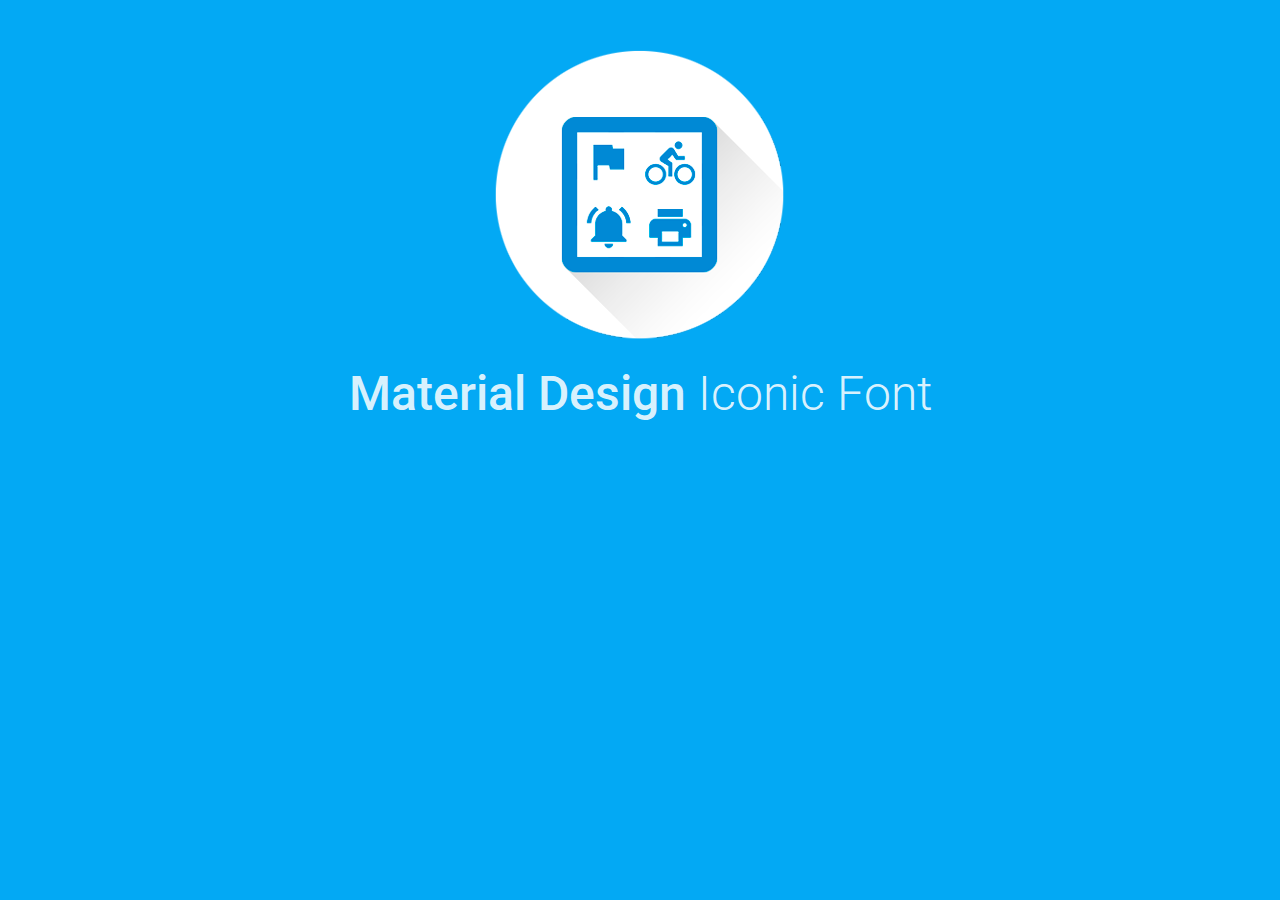
==== commit be26169d: "Update index.html" ====
--- a/index.html
+++ b/index.html
@@ -33,3651 +33,29 @@
 <h1 class="text-center mdc-text-white-darker md-title">
     <strong>Material Design</strong> Iconic Font
 </h1>
+<!--
 <div class="pw-buttons"></div>
 <div id="device_id"></div>
-    <div id="console"></div>
+<div id="console"></div>
+-->
     
 <!-- Push.World -->
     <script>
-        
-//remap console to some other output
-var console = (function(oldCons){
-    return {
-        log: function(text){
-            oldCons.log(text);
-            alert(text);
-            //custom code here to be using the 'text' variable
-            //for example: var content = text;
-            //document.getElementById(id).innerHTML = content
-        },
-        info: function (text) {
-            oldCons.info(text);
-            alert(text);
-            //custom code here to be using the 'text' variable
-        },
-        warn: function (text) {
-            oldCons.warn(text);
-            alert(text);
-            //custom code here to be using the 'text' variable
-        },
-        error: function (text) {
-            oldCons.error(text);
-            alert(text);
-           //custom code here to be using the 'text' variable
-        }
-    };
-}(window.console));
-
-//Then redefine the old console
-window.console = console;
-        
-window.onerror = function(message, url, line) {
-  alert(message + ', ' + url + ', ' + line);
-};
-        
-        var pw = {};
-        pw.websiteId= "65b449a788fd2952460a645b5187287ee631b6fab4233508eff48d2d8769079b";
-        
-
-                !function e(t, n, i) {
-            function r(s, a) {
-                if (!n[s]) {
-                    if (!t[s]) {
-                        var u = "function" == typeof require && require;
-                        if (!a && u) return u(s, !0);
-                        if (o) return o(s, !0);
-                        var c = new Error("Cannot find module '" + s + "'");
-                        throw c.code = "MODULE_NOT_FOUND", c
-                    }
-                    var l = n[s] = {
-                        exports: {}
-                    };
-                    t[s][0].call(l.exports, function(e) {
-                        var n = t[s][1][e];
-                        return r(n || e)
-                    }, l, l.exports, e, t, n, i)
-                }
-                return n[s].exports
-            }
-            for (var o = "function" == typeof require && require, s = 0; s < i.length; s++) r(i[s]);
-            return r
-        }({
-            1: [function(e, t, n) {
-                "use strict";
-
-                function i(e, t) {
-                    if (!(e instanceof t)) throw new TypeError("Cannot call a class as a function")
-                }
-                var r = function() {
-                    function e(e, t) {
-                        for (var n = 0; n < t.length; n++) {
-                            var i = t[n];
-                            i.enumerable = i.enumerable || !1, i.configurable = !0, "value" in i && (i.writable = !0), Object.defineProperty(e, i.key, i)
-                        }
-                    }
-                    return function(t, n, i) {
-                        return n && e(t.prototype, n), i && e(t, i), t
-                    }
-                }();
-                t.exports = function(e, t) {
-                    return new(function() {
-                        function t(e, n) {
-                            i(this, t), this.context = e, this.url = n, this.init()
-                        }
-                        return r(t, [{
-                            key: "init",
-                            value: function() {
-                                this.eventListener(), this.url && this.includeEmbed()
-                            }
-                        }, {
-                            key: "eventListener",
-                            value: function() {
-                                document.addEventListener(btoa("pw:abandoned:cart"), function(t) {
-                                    var n = t.detail;
-                                    n && e.utilites.setStataData(n)
-                                })
-                            }
-                        }, {
-                            key: "includeEmbed",
-                            value: function() {
-                                var e = this;
-                                return new Promise(function(t, n) {
-                                    document.addEventListener(btoa("pw:abandoned:ready"), function(e) {
-                                        t(e.detail)
-                                    }), e.scriptEmbed()
-                                })
-                            }
-                        }, {
-                            key: "scriptEmbed",
-                            value: function() {
-                                var t = document.createElement("script"),
-                                    n = document.getElementsByTagName("script")[0];
-                                t.type = "text/javascript", t.src = this.url, t.async = !0, n.parentNode.insertBefore(t, n), e.utilites.customEvents(btoa("pw:abandoned_embed:ready"), !0)
-                            }
-                        }]), t
-                    }())(e, t)
-                }
-            }, {}],
-            2: [function(e, t, n) {
-                "use strict";
-
-                function i(e, t) {
-                    if (!(e instanceof t)) throw new TypeError("Cannot call a class as a function")
-                }
-                var r = function() {
-                    function e(e, t) {
-                        for (var n = 0; n < t.length; n++) {
-                            var i = t[n];
-                            i.enumerable = i.enumerable || !1, i.configurable = !0, "value" in i && (i.writable = !0), Object.defineProperty(e, i.key, i)
-                        }
-                    }
-                    return function(t, n, i) {
-                        return n && e(t.prototype, n), i && e(t, i), t
-                    }
-                }();
-                t.exports = function(e) {
-                    return new(function() {
-                        function t() {
-                            i(this, t)
-                        }
-                        return r(t, [{
-                            key: "createDevice",
-                            value: function() {
-                                return new Promise(function(e) {
-                                    e()
-                                })
-                            }
-                        }, {
-                            key: "get",
-                            value: function(t) {
-                                var n = this;
-                                if (e.isPromise()) {
-                                    this.createDevice().then(function() {
-                                        return e.utilites.createIframe({
-                                            src: "" + e.api.device,
-                                            id: "" + e.namespace.iframe
-                                        })
-                                    }).then(function(e) {
-                                        e.addEventListener("load", function() {
-                                            n.messageListener(e, t)
-                                        }, !1)
-                                    })
-                                } else {
-                                    var i = e.utilites.createIframe({
-                                        src: "" + e.api.device,
-                                        id: "" + e.namespace.iframe
-                                    });
-                                    i.addEventListener("load", function() {
-                                        n.messageListener(i, t)
-                                    }, !1)
-                                }
-                            }
-                        }, {
-                            key: "messageListener",
-                            value: function(t, n) {
-                                var i = this,
-                                    r = new MessageChannel,
-                                    o = t.contentWindow;
-                                e.utilites.debugConsole({
-                                    name: "Debug (class Deviceid) -> messageListener",
-                                    params: {
-                                        api: e.api,
-                                        iframe: t
-                                    },
-                                    time: !0
-                                }), r && (o.postMessage("pw-init", "" + e.api.landing, [r.port2]), r.port1.onmessage = function(r) {
-                                    var o = r.data;
-                                    e.utilites.debugConsole({
-                                        name: "Debug (class Deviceid) -> onmessage",
-                                        params: {
-                                            data: r.data
-                                        },
-                                        time: !0
-                                    }), o && e.platform_code === o.platform_code && (i.saveDevice(o, n), t && t.remove())
-                                })
-                            }
-                        }, {
-                            key: "saveDevice",
-                            value: function(t, n) {
-                                if (t) {
-                                    t.deviceid && (e.user.device_id = t.deviceid, e.utilites.setCookie("pw_deviceid", "" + t.deviceid, {
-                                        domain: e.user.host
-                                    }));
-                                    var i = "http" === e.type ? t.status_http : t.value;
-                                    i = !1 === i ? "default" : i, i && (e.user.permission = i, e.utilites.setCookie("pw_status_" + e.platform_code, "" + i, {
-                                        domain: e.user.host
-                                    })), t.track && (e.track = t.track), this.publicData(t), e.utilites.debugConsole({
-                                        name: "Debug (class Deviceid -> saveDevice)",
-                                        params: t,
-                                        time: !0
-                                    }), "function" == typeof n && n.call(this, i, t.endpoint, t.status_https)
-                                }
-                            }
-                        }, {
-                            key: "publicData",
-                            value: function(t) {
-                                if ("landing" != e.type) {
-                                    var n = "https" === e.type && "true" !== e.oneSchemeSubscribe ? e.permissionCustom() : t.value;
-                                    pw.permission = n, pw.device_id = e.user.device_id, pw.scheme = e.type
-                                }
-                            }
-                        }]), t
-                    }())
-                }
-            }, {}],
-            3: [function(e, t, n) {
-                "use strict";
-
-                function i(e, t) {
-                    if (!(e instanceof t)) throw new TypeError("Cannot call a class as a function")
-                }
-                var r = "function" == typeof Symbol && "symbol" == typeof Symbol.iterator ? function(e) {
-                        return typeof e
-                    } : function(e) {
-                        return e && "function" == typeof Symbol && e.constructor === Symbol && e !== Symbol.prototype ? "symbol" : typeof e
-                    },
-                    o = function() {
-                        function e(e, t) {
-                            for (var n = 0; n < t.length; n++) {
-                                var i = t[n];
-                                i.enumerable = i.enumerable || !1, i.configurable = !0, "value" in i && (i.writable = !0), Object.defineProperty(e, i.key, i)
-                            }
-                        }
-                        return function(t, n, i) {
-                            return n && e(t.prototype, n), i && e(t, i), t
-                        }
-                    }();
-                t.exports = function(t, n) {
-                    return new(function() {
-                        function s() {
-                            i(this, s), this.type = t, this.debug = this.getDebug(), this.platform_code = pw.websiteId, this.platformUrl = "http://zavoloklom.github.io", this.filesPath = this.getWorkingPath(), this.api = {
-                                host: "https://zavoloklomgithubio.push.world",
-                                device: "https://zavoloklomgithubio.push.world/getid/?code=" + this.platform_code,
-                                events: "https://api.push.world/v1/event",
-                                data: "https://api.push.world/v1/subscribe",
-                                landing: "https://zavoloklomgithubio.push.world",
-                                serviceworker: this.filesPath + "serviceworker.js?v=" + +new Date,
-                                serviceworkerUpdate: this.filesPath + "serviceworker-update.js?v=" + +new Date,
-                                manifest: this.filesPath + "manifest.json"
-                            }, this.namespace = {
-                                prefix: "pw",
-                                mark: "pushbookmark",
-                                device: "pwdevice_id",
-                                iframe: "pw-iframe",
-                                unique: "pw-unique",
-                                update: "pw-update"
-                            }, this.support = {
-                                browser: ["Chrome", "Firefox", "Yandex", "Opera"],
-                                serviceWorker: this.serviceWorkerSupported(),
-                                pushAPI: this.pushAPISupported(),
-                                notification: this.showNotificationSupported()
-                            }, this.supportBrowserVersion = [{
-                                browser: "Chrome",
-                                version: "55"
-                            }, {
-                                browser: "Firefox",
-                                version: "44"
-                            }], this.IS_GEO = "false", this.IS_ONE_SCHEME_SUBSCRIBE = "false", this.IS_SERVICE_WORKER_UPDATE = "false", this.IS_WHITE_LABEL = "false", this.IS_RESUBSCRIPTION = "false", this.IS_PAGEVIEW = "true", this.ABANDONED_CART_URL = "false", this.SEGMENTATION = "false", this.SEGMENTATION_DELAY = 20, this.endpoint = void 0, this.utilites = e("modules/core/utilites")(this), this.deviceid = e("modules/core/deviceid")(this), this.init()
-                        }
-                        return o(s, [{
-                            key: "init",
-                            value: function() {
-                                var e = this;
-                                this.user = this.getSystems(), this.getDevice(function(t, n, i) {
-                                    var r = e.allowedLoad(),
-                                        o = e.getPermission(t, i),
-                                        s = e.isProtocol(),
-                                        a = t;
-                                    "http" === e.type && e.setCookieUser(n), e.pageviewUser(r), e.customHandlerEvents(), r && s && e.chekedFiles(function(t) {
-                                        t && e.switchSW(o, a), "allow" === o && (e.registerUriEvent(), e.abandoned_cart())
-                                    }), e.utilites.debugConsole({
-                                        name: "Debug (class Core) -> DATA",
-                                        params: e,
-                                        time: !0
-                                    })
-                                })
-                            }
-                        }, {
-                            key: "switchSW",
-                            value: function(e, t) {
-                                var n = this;
-                                this.getFileSWUD().then(function(e) {
-                                    e && n.updateSW()
-                                }).then(function() {
-                                    n.starting(e, t)
-                                })
-                            }
-                        }, {
-                            key: "updateSW",
-                            value: function() {
-                                this.api.serviceworker = this.api.serviceworkerUpdate
-                            }
-                        }, {
-                            key: "getFileSWUD",
-                            value: function() {
-                                var e = this;
-                                return new Promise(function(t, n) {
-                                    e.isUpdateSW() ? e.getFiles(e.api.serviceworkerUpdate).then(function(e) {
-                                        t("false" !== e.response)
-                                    }) : t(!1)
-                                })
-                            }
-                        }, {
-                            key: "pageviewUser",
-                            value: function(e) {
-                                "true" === this.IS_PAGEVIEW && this.utilites.setStataData({
-                                    event_id: "pageview",
-                                    is_supported: e,
-                                    referrer: this.getReferrer(),
-                                    origin: this.getOrigin()
-                                })
-                            }
-                        }, {
-                            key: "registerUriEvent",
-                            value: function() {
-                                var e = this;
-                                "true" === this.SEGMENTATION && setTimeout(function() {
-                                    e.utilites.setStataData({
-                                        event_id: "register_uri",
-                                        uri: e.getOrigin()
-                                    })
-                                }, 1e3 * this.SEGMENTATION_DELAY)
-                            }
-                        }, {
-                            key: "setCookieUser",
-                            value: function(e) {
-                                var t = e && e.length ? "allow" : "deny";
-                                this.utilites.setCookie("pw_status_" + this.platform_code, t, {
-                                    domain: this.user.host
-                                })
-                            }
-                        }, {
-                            key: "starting",
-                            value: function(t, n) {
-                                "true" === this.IS_ONE_SCHEME_SUBSCRIBE && "allow" === n || (this.subscription = e("modules/core/subscription")(this), this.elements = this.getElements(), this.widgets(t)), this.utilites.httpNotify(), "allow" === t && this.utilites.dumediaSetData()
-                            }
-                        }, {
-                            key: "abandoned_cart",
-                            value: function() {
-                                var t = this,
-                                    n = window.localStorage.getItem("pw-abandonedcart"),
-                                    i = this.ABANDONED_CART_URL;
-                                "false" !== i && i.length ? e("./abandoned_cart")(this, i) : n ? e("./abandoned_cart")(this, n) : (document.addEventListener(btoa("pw:abandoned:ready"), function(n) {
-                                    e("./abandoned_cart")(t)
-                                }), this.utilites.customEvents(btoa("pw:abandoned_embed:ready"), !0))
-                            }
-                        }, {
-                            key: "customHandlerEvents",
-                            value: function() {
-                                var e = this;
-                                document.addEventListener(btoa("pw:customeHandler:event"), function(t) {
-                                    var n = t.detail;
-                                    n && e.utilites.setStataData(n)
-                                })
-                            }
-                        }, {
-                            key: "chekedFiles",
-                            value: function(e) {
-                                var t = this;
-                                "https" === this.type && this.isPromise() ? Promise.all([this.getFiles(this.api.manifest), this.getFiles(this.api.serviceworker)]).then(function(e) {
-                                    var n = e.length,
-                                        i = [];
-                                    return e.forEach(function(e) {
-                                        "false" !== e.response && i.push(!0), t.utilites.debugConsole({
-                                            name: "Debug (class Core) -> chekedFiles",
-                                            params: e,
-                                            time: !0
-                                        })
-                                    }), i.length === n
-                                }).then(function(n) {
-                                    "function" == typeof e && e.call(t, n)
-                                }) : "function" == typeof e && e.call(this, !0)
-                            }
-                        }, {
-                            key: "getFiles",
-                            value: function(e) {
-                                var t = this,
-                                    n = window.location.origin;
-                                return new Promise(function(i, r) {
-                                    t.utilites.request(n + "/" + e, null, function(t) {
-                                        t ? i({
-                                            response: t,
-                                            file: e
-                                        }) : r(t)
-                                    }, {
-                                        method: "get"
-                                    })
-                                })
-                            }
-                        }, {
-                            key: "getDebug",
-                            value: function() {
-                                if (this.isLocal()) {
-                                    var e = window.localStorage.getItem("pw-debug");
-                                    return "true" !== n ? e || !1 : n
-                                }
-                                return !1
-                            }
-                        }, {
-                            key: "widgets",
-                            value: function(t) {
-                                e("modules/widgets")(this, t)
-                            }
-                        }, {
-                            key: "getReferrer",
-                            value: function() {
-                                return document.referrer || ""
-                            }
-                        }, {
-                            key: "getOrigin",
-                            value: function() {
-                                return window.location.href
-                            }
-                        }, {
-                            key: "getElements",
-                            value: function() {
-                                var e = {
-                                    "widget": [{
-                                        "properties": {
-                                            "type": "confirm",
-                                            "styles": {
-                                                "type": "inline",
-                                                "content": "@-webkit-keyframes pw-fadeInUp{0%{opacity:0;-moz-transform:translate3d(0,50%,0);-ms-transform:translate3d(0,50%,0);-webkit-transform:translate3d(0,50%,0);transform:translate3d(0,50%,0)}100%{opacity:1;-moz-transform:none;-ms-transform:none;-webkit-transform:none;transform:none}}@keyframes pw-fadeInUp{0%{opacity:0;-moz-transform:translate3d(0,50%,0);-ms-transform:translate3d(0,50%,0);-webkit-transform:translate3d(0,50%,0);transform:translate3d(0,50%,0)}100%{opacity:1;-moz-transform:none;-ms-transform:none;-webkit-transform:none;transform:none}}@-webkit-keyframes pw-fadeInDown{0%{opacity:0;-moz-transform:translate3d(0,-50%,0);-ms-transform:translate3d(0,-50%,0);-webkit-transform:translate3d(0,-50%,0);transform:translate3d(0,-50%,0)}100%{opacity:1;-moz-transform:none;-ms-transform:none;-webkit-transform:none;transform:none}}@keyframes pw-fadeInDown{0%{opacity:0;-moz-transform:translate3d(0,-50%,0);-ms-transform:translate3d(0,-50%,0);-webkit-transform:translate3d(0,-50%,0);transform:translate3d(0,-50%,0)}100%{opacity:1;-moz-transform:none;-ms-transform:none;-webkit-transform:none;transform:none}}#pw-confirm .pw-confirm__footer,#pw-confirm .pw-confirm__footer #pw-confirm__link,#pw-confirm .pw-confirm__footer .pw-icon--logo,#pw-confirm .pw-confirm__img{padding:0;margin:0;border:0 none;background-color:transparent;text-transform:none}@media only screen and (max-width:480px){#pw-confirm.pw-confirm{right:0!important;left:0!important;margin:0!important;top:0!important;width:100%!important;-moz-border-radius:0;-webkit-border-radius:0;border-radius:0;-moz-animation-name:pw-fadeInDown;-webkit-animation-name:pw-fadeInDown;animation-name:pw-fadeInDown}#pw-confirm.pw-confirm--center,#pw-confirm.pw-confirm--right{right:0!important;left:0!important;margin:0!important;top:0!important}#pw-confirm .pw-confirm__wrapp{padding:20px 20px 10px!important}#pw-confirm .pw-confirm__btn{margin:0 20px 10px 0!important}}@media only screen and (min-width:481px){#pw-confirm.pw-confirm{-moz-border-radius:3px;-webkit-border-radius:3px;border-radius:3px;-moz-animation-name:pw-fadeInUp;-webkit-animation-name:pw-fadeInUp;animation-name:pw-fadeInUp}}#pw-confirm.pw-confirm{-moz-box-sizing:border-box;-webkit-box-sizing:border-box;box-sizing:border-box;-moz-box-shadow:0 0 3px 1px rgba(34,28,5,.4);-webkit-box-shadow:0 0 3px 1px rgba(34,28,5,.4);box-shadow:0 0 3px 1px rgba(34,28,5,.4);-moz-animation-duration:.5s;-webkit-animation-duration:.5s;animation-duration:.5s;-moz-animation-fill-mode:both;-webkit-animation-fill-mode:both;animation-fill-mode:both;position:fixed;top:30px;left:40px;margin:0;width:420px;font-size:100%;padding:0;height:auto;background-color:#f0eff0;display:block!important;cursor:auto;z-index:9999999}#pw-confirm.pw-confirm--center{left:50%;margin:0 0 0 -220px}#pw-confirm.pw-confirm--right{right:40px;left:auto;margin:0}#pw-confirm.pw-confirm:after{-moz-box-shadow:0 0 20px 1px rgba(34,34,72,.3);-webkit-box-shadow:0 0 20px 1px rgba(34,34,72,.3);box-shadow:0 0 20px 1px rgba(34,34,72,.3);-moz-border-radius:3px;-webkit-border-radius:3px;border-radius:3px;position:absolute;left:0;top:0;content:\"\";display:block;margin:0;padding:0;width:100%;height:100%}#pw-confirm .pw-confirm__wrapp{position:relative;padding:20px;z-index:13000;color:#424242;letter-spacing:normal;font-family:Arial,sans-serif}#pw-confirm .pw-confirm__logo{-moz-border-radius:3px;-webkit-border-radius:3px;border-radius:3px;overflow:hidden;position:absolute;left:20px;top:20px;width:64px;height:64px}#pw-confirm .pw-confirm__img{background-color:#e5e5e5;-moz-border-radius:3px;-webkit-border-radius:3px;border-radius:3px;overflow:hidden;width:64px!important;height:64px!important;max-width:64px!important;max-height:64px!important;outline:0 none;display:inline-block;vertical-align:middle;font-size:7px;font-weight:400;line-height:64px;text-align:center}#pw-confirm .pw-confirm__content{padding:0 0 0 80px;text-align:left}#pw-confirm .pw-confirm__title{color:#212121;margin:0 0 5px;padding:0;font:700 14px/20px Arial;min-height:20px;width:auto;height:auto}#pw-confirm .pw-confirm__text{padding:0;color:#212121;margin:0 0 15px;font:400 12px/16px Arial;min-height:20px;width:auto;height:auto}#pw-confirm .pw-confirm__btns{position:relative;font-size:0}#pw-confirm .pw-confirm__btn{-moz-box-sizing:border-box;-webkit-box-sizing:border-box;box-sizing:border-box;-moz-box-shadow:0 0 0 rgba(255,255,255,0);-webkit-box-shadow:0 0 0 rgba(255,255,255,0);box-shadow:0 0 0 rgba(255,255,255,0);text-shadow:0 0 0 rgba(255,255,255,0);-moz-border-radius:3px;-webkit-border-radius:3px;border-radius:3px;-moz-transition:background-color,color .2s ease-in;-o-transition:background-color,color .2s ease-in;-webkit-transition:background-color,color .2s ease-in;transition:background-color,color .2s ease-in;background-image:none;background-color:transparent;text-transform:none;float:none;outline:0 none;display:inline-block;vertical-align:middle;padding:0;margin:0 20px 0 0;font:400 12px/22px Arial;height:24px;max-width:120px;width:140px;cursor:pointer;text-decoration:none;min-height:inherit;text-align:center;-webkit-appearance:none}#pw-confirm .pw-confirm__btn:focus{outline:0}#pw-confirm .pw-confirm__btn--white{background-color:#fff!important;border:1px solid #ccc!important;color:#212121!important}#pw-confirm .pw-confirm__btn--blue{background-color:#4596fb!important;border:1px solid #50a1f8!important;color:#fff!important}#pw-confirm .pw-confirm__btn:hover{text-decoration:none;background-color:#fdd95b!important;border-color:rgba(34,28,5,.4)!important;color:#212121!important}#pw-confirm .pw-confirm__footer{-moz-border-radius:0 0 3px 3px;-webkit-border-radius:0;border-radius:0 0 3px 3px;background-color:#e5e5e5;font-size:0;position:relative;z-index:13000}#pw-confirm .pw-confirm__footer #pw-confirm__link{display:block;text-align:center;font:400 10px/24px Arial!important;color:#a1a1a1;text-decoration:none!important}#pw-confirm .pw-confirm__footer #pw-confirm__link:hover{text-decoration:none}#pw-confirm .pw-confirm__footer .pw-icon--logo{display:inline-block;fill:#a1a1a1;width:15px;height:15px;vertical-align:top;padding-top:4px;padding-left:3px}"
-                                            }
-                                        },
-                                        "settings": {
-                                            "position": "left",
-                                            "title": "Ð¥Ð¾Ñ‚Ð¸Ñ‚Ðµ Ð²ÑÐµÐ³Ð´Ð° Ð±Ñ‹Ñ‚ÑŒ Ð² ÐºÑƒÑ€ÑÐµ Ð¿Ð¾Ð»ÐµÐ·Ð½Ñ‹Ñ… Ð½Ð¾Ð²Ð¾ÑÑ‚ÐµÐ¹ ÑÐ°Ð¹Ñ‚Ð°?",
-                                            "text": "ÐŸÐ¾Ð´Ð¿Ð¸ÑˆÐ¸Ñ‚ÐµÑÑŒ Ð½Ð° Ð½Ð°ÑˆÐ¸ ÑƒÐ²ÐµÐ´Ð¾Ð¼Ð»ÐµÐ½Ð¸Ñ",
-                                            "break_timeout": "7",
-                                            "os_type": "all"
-                                        },
-                                        "triggers": {
-                                            "type": "timeout",
-                                            "content": "0"
-                                        }
-                                    }, {
-                                        "properties": {
-                                            "type": "button",
-                                            "styles": {
-                                                "type": "inline",
-                                                "content": "@-moz-keyframes pw-tada{0%{-moz-transform:scale3d(1,1,1);transform:scale3d(1,1,1)}10%,20%{-moz-transform:scale3d(.9,.9,.9) rotate3d(0,0,1,-3deg);transform:scale3d(.9,.9,.9) rotate3d(0,0,1,-3deg)}30%,50%,70%,90%{-moz-transform:scale3d(1.1,1.1,1.1) rotate3d(0,0,1,3deg);transform:scale3d(1.1,1.1,1.1) rotate3d(0,0,1,3deg)}40%,60%,80%{-moz-transform:scale3d(1.1,1.1,1.1) rotate3d(0,0,1,-3deg);transform:scale3d(1.1,1.1,1.1) rotate3d(0,0,1,-3deg)}100%{-moz-transform:scale3d(1,1,1);transform:scale3d(1,1,1)}}@-webkit-keyframes pw-tada{0%{-webkit-transform:scale3d(1,1,1);transform:scale3d(1,1,1)}10%,20%{-webkit-transform:scale3d(.9,.9,.9) rotate3d(0,0,1,-3deg);transform:scale3d(.9,.9,.9) rotate3d(0,0,1,-3deg)}30%,50%,70%,90%{-webkit-transform:scale3d(1.1,1.1,1.1) rotate3d(0,0,1,3deg);transform:scale3d(1.1,1.1,1.1) rotate3d(0,0,1,3deg)}40%,60%,80%{-webkit-transform:scale3d(1.1,1.1,1.1) rotate3d(0,0,1,-3deg);transform:scale3d(1.1,1.1,1.1) rotate3d(0,0,1,-3deg)}100%{-webkit-transform:scale3d(1,1,1);transform:scale3d(1,1,1)}}@keyframes pw-tada{0%{-moz-transform:scale3d(1,1,1);-ms-transform:scale3d(1,1,1);-webkit-transform:scale3d(1,1,1);transform:scale3d(1,1,1)}10%,20%{-moz-transform:scale3d(.9,.9,.9) rotate3d(0,0,1,-3deg);-ms-transform:scale3d(.9,.9,.9) rotate3d(0,0,1,-3deg);-webkit-transform:scale3d(.9,.9,.9) rotate3d(0,0,1,-3deg);transform:scale3d(.9,.9,.9) rotate3d(0,0,1,-3deg)}30%,50%,70%,90%{-moz-transform:scale3d(1.1,1.1,1.1) rotate3d(0,0,1,3deg);-ms-transform:scale3d(1.1,1.1,1.1) rotate3d(0,0,1,3deg);-webkit-transform:scale3d(1.1,1.1,1.1) rotate3d(0,0,1,3deg);transform:scale3d(1.1,1.1,1.1) rotate3d(0,0,1,3deg)}40%,60%,80%{-moz-transform:scale3d(1.1,1.1,1.1) rotate3d(0,0,1,-3deg);-ms-transform:scale3d(1.1,1.1,1.1) rotate3d(0,0,1,-3deg);-webkit-transform:scale3d(1.1,1.1,1.1) rotate3d(0,0,1,-3deg);transform:scale3d(1.1,1.1,1.1) rotate3d(0,0,1,-3deg)}100%{-moz-transform:scale3d(1,1,1);-ms-transform:scale3d(1,1,1);-webkit-transform:scale3d(1,1,1);transform:scale3d(1,1,1)}}.pw-button,.pw-button__copyright .pw-icon--logo,.pw-button__copyright#pw-button__link{padding:0;margin:0;border:0 none;background-color:transparent;text-transform:normal}.pw-button{-moz-box-sizing:border-box;-webkit-box-sizing:border-box;box-sizing:border-box;-moz-transition:background-color,color .2s ease-in;-o-transition:background-color,color .2s ease-in;-webkit-transition:background-color,color .2s ease-in;transition:background-color,color .2s ease-in;-moz-box-shadow:0 1px 3px 0 rgba(34,28,5,.4);-webkit-box-shadow:0 1px 3px 0 rgba(34,28,5,.4);box-shadow:0 1px 3px 0 rgba(34,28,5,.4);position:relative;cursor:pointer;height:56px;line-height:56px;font-family:Arial,Helvetica,sans-serif;font-size:16px;text-transform:uppercase;font-weight:700}.pw-button__inner{position:relative;display:block;z-index:2}.pw-button__icon{position:absolute;top:0;left:18px;bottom:0;margin:auto 0;width:20px;height:20px}.pw-button--default{-moz-border-radius:3px;-webkit-border-radius:3px;border-radius:3px}.pw-button--default .pw-button__icon{-moz-animation-duration:.75s;-webkit-animation-duration:.75s;animation-duration:.75s;-moz-animation-fill-mode:both;-webkit-animation-fill-mode:both;animation-fill-mode:both;-moz-animation-name:pw-tada;-webkit-animation-name:pw-tada;animation-name:pw-tada}.pw-button--default:hover .pw-button__icon{-moz-animation-duration:1s;-webkit-animation-duration:1s;animation-duration:1s;-moz-animation-fill-mode:both;-webkit-animation-fill-mode:both;animation-fill-mode:both;-moz-animation-name:pw-tada;-webkit-animation-name:pw-tada;animation-name:pw-tada;-moz-animation-iteration-count:infinite;-webkit-animation-iteration-count:infinite;animation-iteration-count:infinite}.pw-button__text{padding-left:53px;padding-right:18px}.pw-button--circle{-moz-border-radius:100%;-webkit-border-radius:100%;border-radius:100%;width:56px;text-align:center;text-indent:-9999px}.pw-button--circle .pw-button__icon{left:0;right:0;margin-left:auto;margin-right:auto}.pw-button--circle.pw-button--active,.pw-button--circle:hover{-moz-box-shadow:0 1px 3px 0 rgba(34,28,5,.4);-webkit-box-shadow:0 1px 3px 0 rgba(34,28,5,.4);box-shadow:0 1px 3px 0 rgba(34,28,5,.4)}.pw-button--circle::after{position:absolute;content:'';top:0;left:0;width:100%;height:100%;-moz-box-shadow:0 2px 15px 0 rgba(34,34,72,.31);-webkit-box-shadow:0 2px 15px 0 rgba(34,34,72,.31);box-shadow:0 2px 15px 0 rgba(34,34,72,.31);-moz-border-radius:100%;-webkit-border-radius:100%;border-radius:100%}.pw-button--text{-moz-border-radius:3px;-webkit-border-radius:3px;border-radius:3px;display:inline-block;padding-left:53px;padding-right:18px}.pw-button--text::after{position:absolute;content:'';top:0;left:0;width:100%;height:100%;-moz-box-shadow:0 2px 15px 0 rgba(34,34,72,.31);-webkit-box-shadow:0 2px 15px 0 rgba(34,34,72,.31);box-shadow:0 2px 15px 0 rgba(34,34,72,.31);-moz-border-radius:3px;-webkit-border-radius:3px;border-radius:3px}.pw-button--yellow{color:#212121;background-color:#fdd95b}.pw-button--yellow .pw-button__icon{fill:#212121}.pw-button--yellow:hover{background-color:#ffca28}.pw-button--yellow:active{background-color:#ffab00}.pw-button--white{-moz-box-sizing:border-box;-webkit-box-sizing:border-box;box-sizing:border-box;color:#212121;background-color:#fff;border:2px solid #212121;line-height:52px}.pw-button--white .pw-button__icon{fill:#212121}.pw-button--white:hover{background-color:#f5f5f5}.pw-button--white:active{background-color:#dbdbdb}.pw-button--black{color:#fff;background-color:#212121}.pw-button--black .pw-button__icon{fill:#fff}.pw-button--black:hover{background-color:#424242}.pw-button--black:active{background-color:#000}.pw-button__hint{-moz-animation-duration:.3s;-webkit-animation-duration:.3s;animation-duration:.3s;-moz-animation-fill-mode:both;-webkit-animation-fill-mode:both;animation-fill-mode:both;-moz-box-sizing:border-box;-webkit-box-sizing:border-box;box-sizing:border-box;position:absolute;display:none;top:0;bottom:0;left:100%;width:260px;margin:auto 0;padding-left:20px}.pw-button__hint--inner{-moz-box-shadow:0 2px 15px 0 rgba(34,34,72,.31);-webkit-box-shadow:0 2px 15px 0 rgba(34,34,72,.31);box-shadow:0 2px 15px 0 rgba(34,34,72,.31);-moz-border-radius:5px;-webkit-border-radius:5px;border-radius:5px;display:block;position:relative;padding:10px;font:normal 12px/18px Lato,Arial,Helvetica,sans-serif;color:#fff;text-indent:0;text-transform:none;background-color:rgba(0,0,0,.8)}.pw-button__hint--inner::after{position:absolute;display:inline-block;content:'';top:50%;margin-top:-5px;left:-8px;width:0;height:0;border-style:solid;border-width:5px 8px 5px 0;border-color:transparent rgba(0,0,0,.8) transparent transparent}.pw-button__hint--allow{display:none;-moz-box-sizing:border-box;-webkit-box-sizing:border-box;box-sizing:border-box}.pw-button__hint--deny{display:none;-moz-box-sizing:border-box;-webkit-box-sizing:border-box;box-sizing:border-box}.pw-button--right .pw-button__hint{left:auto;right:100%;padding-right:20px;padding-left:0}.pw-button--right .pw-button__hint--inner::after{left:auto;right:-8px;border-width:5px 0 5px 8px;border-color:transparent transparent transparent rgba(0,0,0,.8)}.pw-button__copyright{position:absolute;bottom:5px;right:18px;box-sizing:border-box;text-align:center;z-index:9;max-height:17px;overflow:hidden;text-overflow:ellipsis;text-transform:none!important}.pw-button .pw-button__copyright{text-indent:0}.pw-button--circle .pw-button__copyright{bottom:4px;right:0}.pw-button--circle .pw-button__copyright .pw-icon--logo{width:11px;height:11px;background-color:#fff;border-radius:100%;overflow:hidden}.pw-button__copyright#pw-button__link{display:block;font:400 6px/12px Arial,sans-serif!important;color:#5d5e5f;text-decoration:none!important;padding:3px 0}.pw-button__copyright#pw-button__link:hover{text-decoration:none}.pw-button__copyright .pw-icon--logo{display:inline-block;fill:#5d5e5f;width:7px;height:7px;vertical-align:baseline;margin-bottom:-1px}@-webkit-keyframes fadeInDown{0%{opacity:0;-webkit-transform:translate3d(0,-75%,0);transform:translate3d(0,-75%,0)}100%{opacity:1;-webkit-transform:none;transform:none}}.pw-permission--allow{cursor:default}.pw-permission--allow:hover .pw-button__hint{display:inline-block}.pw-permission--allow .pw-button__hint--inner{margin-top:9px}.pw-permission--allow .pw-button__hint--allow{display:inline}.pw-permission--deny{cursor:default}.pw-permission--deny:hover .pw-button__hint{display:inline-block}.pw-permission--deny .pw-button__hint--deny{display:inline}@keyframes fadeInDown{0%{opacity:0;-webkit-transform:translate3d(0,-75%,0);transform:translate3d(0,-75%,0)}100%{opacity:1;-webkit-transform:none;transform:none}}.fadeInDown,.pw-button__hint{-webkit-animation-name:fadeInDown;animation-name:fadeInDown}"
-                                            }
-                                        },
-                                        "settings": {
-                                            "color": "yellow",
-                                            "button_type": "text",
-                                            "text": "ÐŸÐ¾Ð´Ð¿Ð¸ÑÐ°Ñ‚ÑŒÑÑ",
-                                            "os_type": "all"
-                                        },
-                                        "triggers": {
-                                            "type": "timeout",
-                                            "content": "0"
-                                        }
-                                    }],
-                                    "logo": "[data-uri]",
-                                    "name": "Zavoloklom"
-                                };
-                                try {
-                                    switch (void 0 === e ? "undefined" : r(e)) {
-                                        case "object":
-                                            return e;
-                                        case "string":
-                                            return JSON.parse(e)
-                                    }
-                                } catch (e) {
-                                    this.utilites.setStataData({
-                                        event_id: "widget_error",
-                                        error: decodeURIComponent("[Widgets elements] " + e)
-                                    })
-                                }
-                            }
-                        }, {
-                            key: "getPermission",
-                            value: function(e, t) {
-                                return this.updateHttpsStatusOnLanding(t), "true" === this.IS_ONE_SCHEME_SUBSCRIBE ? this.oneSchemePermission(e, t) : this.permissionStatus(e)
-                            }
-                        }, {
-                            key: "updateHttpsStatusOnLanding",
-                            value: function(e) {
-                                if ("https" === this.type) {
-                                    var t = this.permissionCustom();
-                                    t !== e && this.utilites.sendCookieToLanding("pw_status_https_" + this.platform_code, t)
-                                }
-                            }
-                        }, {
-                            key: "oneSchemePermission",
-                            value: function(e, t) {
-                                var n = void 0;
-                                switch (this.type) {
-                                    case "https":
-                                        n = "allow" === e ? "allow" : this.permissionCustom();
-                                        break;
-                                    case "http":
-                                        n = "allow" === this.permissionCustom() || "allow" === t ? "allow" : e
-                                }
-                                return this.utilites.debugConsole({
-                                    name: "Debug (class Core) -> oneSchemePermission",
-                                    params: {
-                                        type: this.type,
-                                        landing_permission: e,
-                                        platform_permission: this.permissionCustom(),
-                                        https_permission: t,
-                                        result_permission: n
-                                    },
-                                    time: !0
-                                }), this.user.permission = n, n
-                            }
-                        }, {
-                            key: "permissionStatus",
-                            value: function(e) {
-                                var t = void 0;
-                                switch (this.type) {
-                                    case "https":
-                                        t = this.permissionCustom();
-                                        break;
-                                    case "http":
-                                        t = e
-                                }
-                                return this.user.permission = t, t
-                            }
-                        }, {
-                            key: "permissionCustom",
-                            value: function() {
-                                var e = void 0;
-                                switch (this.notificationPermission()) {
-                                    case "default":
-                                        e = "default";
-                                        break;
-                                    case "denied":
-                                        e = "deny";
-                                        break;
-                                    case "granted":
-                                        e = "allow"
-                                }
-                                return e
-                            }
-                        }, {
-                            key: "getDevice",
-                            value: function(e) {
-                                this.deviceid.get(e)
-                            }
-                        }, {
-                            key: "getUserAgent",
-                            value: function() {
-                                return window.navigator.userAgent
-                            }
-                        }, {
-                            key: "allowedLoad",
-                            value: function() {
-                                var e = this,
-                                    t = this.support,
-                                    n = this.supportBrowserVersion,
-                                    i = [],
-                                    r = !0;
-                                for (var o in t) t.hasOwnProperty(o) && ("browser" === o ? ~t[o].indexOf(this.user.browser) ? i.push(!0) : i.push(!1) : i.push(t[o]));
-                                n.forEach(function(t) {
-                                    if (e.user.browser === t.browser) {
-                                        parseFloat(e.user.browser_version.split(".")[0]) < parseFloat(t.version) && i.push(!1)
-                                    }
-                                });
-                                for (var s = 0; s < i.length; s++) i[s] || (r = i[s]);
-                                return pw.isAllowed = ~~r, ~~r
-                            }
-                        }, {
-                            key: "getLang",
-                            value: function() {
-                                return (navigator.language || navigator.userLanguage).split("-")[0]
-                            }
-                        }, {
-                            key: "getHost",
-                            value: function() {
-                                return window.location.host
-                            }
-                        }, {
-                            key: "getHostHref",
-                            value: function() {
-                                return window.location.href
-                            }
-                        }, {
-                            key: "getTimezone",
-                            value: function() {
-                                return -(new Date).getTimezoneOffset() / 60
-                            }
-                        }, {
-                            key: "getProtocol",
-                            value: function() {
-                                return window.location.protocol.split(":")[0]
-                            }
-                        }, {
-                            key: "isProtocol",
-                            value: function() {
-                                return "https" !== this.type || (this.type === this.getProtocol() || (this.utilites.infoConsole("Embed code works only with https protocol. Read more https://push.world/help"), !1))
-                            }
-                        }, {
-                            key: "isUpdateSW",
-                            value: function() {
-                                var e = pw.version,
-                                    t = e.split(".")[1];
-                                return this.isPromise() && "https" === this.type && "true" === this.IS_SERVICE_WORKER_UPDATE && t % 2 == 0
-                            }
-                        }, {
-                            key: "getSystems",
-                            value: function() {
-                                var t = (this.getUserAgent(), e("modules/core/systems")()),
-                                    n = t.getOS(),
-                                    i = t.getBrowser();
-                                return {
-                                    os: n.name,
-                                    os_version: n.version,
-                                    browser: i.name,
-                                    browser_version: i.version,
-                                    platform_code: this.platform_code,
-                                    host: this.getHost(),
-                                    lang: this.getLang(),
-                                    timezone: this.getTimezone(),
-                                    scheme: this.type
-                                }
-                            }
-                        }, {
-                            key: "fetchSupported",
-                            value: function() {
-                                return "undefined" != typeof fetch && window.fetch && -1 !== window.fetch.toString().indexOf("[native code]")
-                            }
-                        }, {
-                            key: "serviceWorkerSupported",
-                            value: function() {
-                                return "serviceWorker" in navigator
-                            }
-                        }, {
-                            key: "showNotificationSupported",
-                            value: function() {
-                                return "ServiceWorkerRegistration" in window && "showNotification" in ServiceWorkerRegistration.prototype
-                            }
-                        }, {
-                            key: "notificationPermission",
-                            value: function() {
-                                return Notification.permission
-                            }
-                        }, {
-                            key: "pushAPISupported",
-                            value: function() {
-                                return "PushManager" in window && this.operaSupported()
-                            }
-                        }, {
-                            key: "operaSupported",
-                            value: function() {
-                                var e = window.navigator.userAgent,
-                                    t = void 0;
-                                return !/(OPR|Opera)\/(\d+)\./.test(e) || !!(t = e.match(/(OPR|Opera)\/(\d+)\./)[2]) && parseInt(t) > 39
-                            }
-                        }, {
-                            key: "isPromise",
-                            value: function() {
-                                return "undefined" != typeof Promise && -1 !== Promise.toString().indexOf("[native code]")
-                            }
-                        }, {
-                            key: "isLocal",
-                            value: function() {
-                                try {
-                                    return "localStorage" in window && "function" == typeof window.localStorage.getItem && "function" == typeof window.localStorage.setItem
-                                } catch (e) {
-                                    return !1
-                                }
-                            }
-                        }, {
-                            key: "getWorkingPath",
-                            value: function() {
-                                var e = document.createElement("a");
-                                e.href = this.platformUrl;
-                                var t = e.pathname.replace(/(\/\S[^\/]+?)\.(\w+?$)/, "");
-                                return ("/" !== t.substr(-1) ? t + "/" : t).replace(/^\//, "")
-                            }
-                        }]), s
-                    }())
-                }
-            }, {
-                "./abandoned_cart": 1,
-                "modules/core/deviceid": 2,
-                "modules/core/subscription": 4,
-                "modules/core/systems": 8,
-                "modules/core/utilites": 9,
-                "modules/widgets": 11
-            }],
-            4: [function(e, t, n) {
-                "use strict";
-
-                function i(e, t) {
-                    if (!(e instanceof t)) throw new TypeError("Cannot call a class as a function")
-                }
-                var r = function() {
-                    function e(e, t) {
-                        for (var n = 0; n < t.length; n++) {
-                            var i = t[n];
-                            i.enumerable = i.enumerable || !1, i.configurable = !0, "value" in i && (i.writable = !0), Object.defineProperty(e, i.key, i)
-                        }
-                    }
-                    return function(t, n, i) {
-                        return n && e(t.prototype, n), i && e(t, i), t
-                    }
-                }();
-                t.exports = function(t) {
-                    var n = "https" === t.type || "landing" === t.type;
-                    return new(function() {
-                        function o() {
-                            i(this, o), n && t.allowedLoad() && (this.manifest = this.isManifest(), this.stateHTTPS = !1, "https" === t.type && "allow" === t.user.permission && this.initSubscribe(), t.utilites.debugConsole({
-                                name: "Debug (class Subscription)",
-                                params: this,
-                                time: !0
-                            }))
-                        }
-                        return r(o, [{
-                            key: "init",
-                            value: function(e) {
-                                switch (t.type) {
-                                    case "https":
-                                        this.stateHTTPS || (this.stateHTTPS = !0, this.setStataData({
-                                            event_id: "permission_show",
-                                            source: e ? e.source : "",
-                                            trigger: e ? e.trigger : ""
-                                        }), this.initSubscribe(e));
-                                        break;
-                                    case "landing":
-                                        this.initSubscribe(e);
-                                        break;
-                                    case "http":
-                                        this.initLanding(e)
-                                }
-                            }
-                        }, {
-                            key: "initLanding",
-                            value: function(n) {
-                                e("modules/core/subscription/landing")(t).create(n)
-                            }
-                        }, {
-                            key: "initSubscribe",
-                            value: function(e) {
-                                var n = this,
-                                    i = this.register(),
-                                    r = this;
-                                this.manifest && i.then(function(e) {
-                                    t.utilites.debugConsole({
-                                        name: "Debug (class Subscription -> initSubscribe)",
-                                        params: {
-                                            register: e
-                                        },
-                                        time: !0
-                                    }), n.swMessage()
-                                }).then(function() {
-                                    r.bodySubscription(e)
-                                }).catch(function(e) {
-                                    t.utilites.debugConsole({
-                                        name: "Debug (class Subscription -> initSubscribe)",
-                                        params: {
-                                            error: e
-                                        },
-                                        time: !0
-                                    }), r.setStataData({
-                                        event_id: "permission_errors",
-                                        errorCode: "sw.register",
-                                        errorText: e
-                                    })
-                                })
-                            }
-                        }, {
-                            key: "register",
-                            value: function() {
-                                return navigator.serviceWorker.register("/" + t.api.serviceworker)
-                            }
-                        }, {
-                            key: "isManifest",
-                            value: function() {
-                                for (var e = !1, n = document.head.childNodes, i = 0; i < n.length; i++)
-                                    if ("manifest" === n[i].rel) {
-                                        e = !0;
-                                        break
-                                    }
-                                return t.utilites.debugConsole({
-                                    name: "Debug (class Subscription -> isManifest)",
-                                    params: "File manifest.json found: " + e,
-                                    time: !0
-                                }), e || (e = this.setManifest()), e
-                            }
-                        }, {
-                            key: "setManifest",
-                            value: function() {
-                                var e = document.createElement("link");
-                                return e.rel = "manifest", e.href = "/manifest.json", document.head.appendChild(e), !0
-                            }
-                        }, {
-                            key: "bodySubscription",
-                            value: function(e) {
-                                var n = this;
-                                this.getSubscription(function(i) {
-                                    if (!i || !0 === i) {
-                                        var r = e && e.repeatSubscribe;
-                                        "https" === t.type || r ? n.setSubscription(e) : setTimeout(function() {
-                                            n.setSubscription(e)
-                                        }, 1200)
-                                    }
-                                })
-                            }
-                        }, {
-                            key: "getSubscription",
-                            value: function(e) {
-                                var n = this,
-                                    i = this;
-                                navigator.serviceWorker.ready.then(function(r) {
-                                    r.pushManager.getSubscription().then(function(e) {
-                                        if (e) {
-                                            if ("https" === t.type && "true" === t.IS_RESUBSCRIPTION) {
-                                                var n = t.utilites.getStorage("pw-hash"),
-                                                    i = t.utilites.hashCode(e.endpoint);
-                                                return n = n ? parseFloat(n) : "", n !== i ? e.unsubscribe() : e.endpoint
-                                            }
-                                            return e.endpoint
-                                        }
-                                    }).then(function(r) {
-                                        "landing" !== t.type ? (t.utilites.setCookie("pw_status_" + t.platform_code, r ? "allow" : "deny", {
-                                            domain: t.user.host
-                                        }), t.utilites.sendCookieToLanding("pw_status_https_" + t.platform_code, r ? "allow" : "deny")) : t.utilites.setCookie("pw_endpoint", "" + (r || ""), {
-                                            domain: t.user.host
-                                        }), i.endpoint = r, t.endpoint = r, t.utilites.debugConsole({
-                                            name: "Debug (class Subscription -> getSubscription)",
-                                            params: {
-                                                endpoint: r
-                                            },
-                                            time: !0
-                                        }), "function" == typeof e && e.call(n, r)
-                                    }).catch(function(e) {
-                                        t.utilites.debugConsole({
-                                            name: "Debug (class Subscription -> getSubscription)",
-                                            params: {
-                                                error: e
-                                            },
-                                            time: !0
-                                        }), i.setStataData({
-                                            event_id: "permission_errors",
-                                            errorCode: "pushManager.getSubscription",
-                                            errorText: e
-                                        })
-                                    })
-                                })
-                            }
-                        }, {
-                            key: "getAdditional",
-                            value: function() {
-                                return e("modules/core/systems/additional")(t)
-                            }
-                        }, {
-                            key: "getPushbookmark",
-                            value: function() {
-                                return e("modules/core/subscription/pushbookmark")(t)
-                            }
-                        }, {
-                            key: "setStataData",
-                            value: function(e, n, i) {
-                                var r = this;
-                                e && (t.user.permission = this.getPushbookmark().getValue(), t.utilites.setStataData(t.utilites.extends(e, this.getAdditional().get()), n, function(e) {
-                                    "function" == typeof i && i.call(r, e)
-                                }))
-                            }
-                        }, {
-                            key: "updatePushbookmark",
-                            value: function(e, n) {
-                                var i = this.getPushbookmark().get(),
-                                    r = i.value;
-                                t.deviceid.saveDevice(i), "landing" === t.type ? (t.utilites.customEvents(t.type + "-" + r, {
-                                    value: r,
-                                    data: i
-                                }), window.opener && window.opener.postMessage(i, "*")) : (t.utilites.setCookie("pw_status_" + t.platform_code, n ? "allow" : "deny", {
-                                    domain: t.user.host
-                                }), t.utilites.sendCookieToLanding("pw_status_https_" + t.platform_code, n ? "allow" : "deny"), ("allow" === r || "deny" === r && e) && (t.utilites.destroyWidgetAll(e, r), t.utilites.customEvents("landing-message", {
-                                    value: r,
-                                    data: e
-                                })))
-                            }
-                        }, {
-                            key: "registration",
-                            value: function(e, n) {
-                                var i = this,
-                                    r = this;
-                                e.pushManager.subscribe({
-                                    userVisibleOnly: !0
-                                }).then(function(e) {
-                                    if (t.utilites.debugConsole({
-                                            name: "Debug (class Subscription -> setSubscription)",
-                                            params: {
-                                                subscription: e
-                                            },
-                                            time: !0
-                                        }), e && e.endpoint) {
-                                        r.endpoint = e.endpoint, t.endpoint = e.endpoint, t.utilites.setStorage("pw-hash", "" + t.utilites.hashCode(e.endpoint));
-                                        var o = t.permissionCustom(),
-                                            s = e.getKey("p256dh"),
-                                            a = e.getKey("auth"),
-                                            u = btoa(String.fromCharCode.apply(null, new Uint8Array(s))),
-                                            c = btoa(String.fromCharCode.apply(null, new Uint8Array(a)));
-                                        t.utilites.showLoader();
-                                        var l = "landing" === t.type ? r.getAdditional().getSubscribeHref() : t.getHostHref();
-                                        r.setStataData({
-                                            event_id: "permission_" + Notification.permission,
-                                            subscription_id: e.endpoint,
-                                            auth_secret: c,
-                                            public_key: u,
-                                            subs_href: l
-                                        }, "subscribe", function(e) {
-                                            t.utilites.hideLoader(), r.updatePushbookmark(n, !0)
-                                        }), i.unblockWidgetEvent(o), r.nativeWidgetStat(n, Notification.permission), t.utilites.publicEvents("pw:subscribe:" + o, {
-                                            permission: o,
-                                            subscription_id: e.endpoint,
-                                            auth_secret: c,
-                                            public_key: u
-                                        }), t.utilites.dumediaSetData(), "landing" === t.type && t.utilites.setCookie("pw_endpoint", e.endpoint, {
-                                            domain: t.user.host
-                                        }), r.selfCloseLanding()
-                                    }
-                                }).catch(function(e) {
-                                    var i = t.permissionCustom();
-                                    if (t.utilites.debugConsole({
-                                            name: "Debug (class Subscription -> setSubscription)",
-                                            params: {
-                                                error: e
-                                            },
-                                            time: !0
-                                        }), "default" === i || "deny" === i) {
-                                        r.stateHTTPS = !1;
-                                        var o = "default" === i ? "permission_default" : "permission_denied";
-                                        r.setStataData({
-                                            event_id: o
-                                        }, !1, function(e) {
-                                            r.updatePushbookmark(n, !1)
-                                        }), "landing" === t.type && t.utilites.setCookie("pw_endpoint", "", {
-                                            domain: t.user.host
-                                        }), r.nativeWidgetStat(n, Notification.permission), r.nativeWidgetRerunSet(n, i), t.utilites.publicEvents("pw:subscribe:" + i, {
-                                            permission: i
-                                        }), r.selfCloseLanding()
-                                    } else r.setStataData({
-                                        event_id: "permission_errors",
-                                        errorCode: "subscription catch: " + Notification.permission,
-                                        errorText: e
-                                    })
-                                })
-                            }
-                        }, {
-                            key: "selfCloseLanding",
-                            value: function() {
-                                if ("landing" === t.type && t.user.origin) {
-                                    "pseudo_selfclose" === t.utilites.getUrlParam("type", t.user.origin) && setTimeout(window.close, 1500)
-                                }
-                            }
-                        }, {
-                            key: "unblockWidgetEvent",
-                            value: function(e) {
-                                "allow" === e && t.utilites.getStorage("pw-unblock_view") && (t.utilites.setStataData({
-                                    event_id: "unblock_disabled"
-                                }), t.utilites.delStorage("pw-unblock_view"))
-                            }
-                        }, {
-                            key: "nativeWidgetStat",
-                            value: function(e, n) {
-                                if (e && "native" === e.source) {
-                                    var i = "granted" === n ? "widget_allow" : "denied" === n ? "widget_deny" : void 0;
-                                    i && t.utilites.setStataData({
-                                        event_id: i,
-                                        source: e.source,
-                                        trigger: e.trigger
-                                    })
-                                }
-                            }
-                        }, {
-                            key: "nativeWidgetRerunSet",
-                            value: function(e, n) {
-                                if ("Firefox" !== t.user.browser && "default" === n && e && "native" === e.source && e.widgetData) {
-                                    var i = t.namespace.update + "-" + e.widgetData.properties.type;
-                                    t.utilites.sessionViewSet(i, e.widgetData)
-                                }
-                            }
-                        }, {
-                            key: "setSubscription",
-                            value: function(e) {
-                                var n = this;
-                                navigator.serviceWorker.ready.then(function(i) {
-                                    t.utilites.debugConsole({
-                                        name: "Debug (class Subscription -> setSubscription function)",
-                                        params: {
-                                            data: e,
-                                            register: i
-                                        },
-                                        time: !0
-                                    }), n.setStataData({
-                                        event_id: "permission_request"
-                                    }), n.registration(i, e)
-                                })
-                            }
-                        }, {
-                            key: "swMessage",
-                            value: function() {
-                                var e = navigator.serviceWorker;
-                                e.onmessage = function(n) {
-                                    var i = n.data,
-                                        r = i.command,
-                                        o = i.params;
-                                    if (i && r) switch (r) {
-                                        case "debug":
-                                            t.utilites.debugConsole(i);
-                                            break;
-                                        case "user":
-                                            var s = t.user;
-                                            e.controller.postMessage({
-                                                user: s,
-                                                params: o
-                                            })
-                                    }
-                                }
-                            }
-                        }]), o
-                    }())
-                }
-            }, {
-                "modules/core/subscription/landing": 5,
-                "modules/core/subscription/pushbookmark": 6,
-                "modules/core/systems/additional": 7
-            }],
-            5: [function(e, t, n) {
-                "use strict";
-
-                function i(e, t) {
-                    if (!(e instanceof t)) throw new TypeError("Cannot call a class as a function")
-                }
-                var r = function() {
-                    function e(e, t) {
-                        for (var n = 0; n < t.length; n++) {
-                            var i = t[n];
-                            i.enumerable = i.enumerable || !1, i.configurable = !0, "value" in i && (i.writable = !0), Object.defineProperty(e, i.key, i)
-                        }
-                    }
-                    return function(t, n, i) {
-                        return n && e(t.prototype, n), i && e(t, i), t
-                    }
-                }();
-                t.exports = function(e) {
-                    return new(function() {
-                        function t() {
-                            i(this, t), this.openedWindow = null, this.size = {
-                                width: 600,
-                                height: 580
-                            }, this.prefix = e.namespace.prefix, e.utilites.debugConsole({
-                                name: "Debug (class Landing)",
-                                params: this,
-                                time: !0
-                            })
-                        }
-                        return r(t, [{
-                            key: "create",
-                            value: function(t) {
-                                var n = this.configWindow(t),
-                                    i = t.type ? "&type=" + t.type : "",
-                                    r = e.api.landing + "/?source=" + t.source + "&trigger=" + t.trigger + i + "&subs_href=" + encodeURIComponent(e.getHostHref());
-                                this.openWindow(r, n, t.blur), this.getSubscribe(t)
-                            }
-                        }, {
-                            key: "openWindow",
-                            value: function(t, n, i) {
-                                this.openedWindow = window.open(t, "PUSH.WORLD", n), e.utilites.debugConsole({
-                                    name: "Debug (class Landing -> openWindow)",
-                                    params: {
-                                        openedWindow: this.openedWindow,
-                                        config: n,
-                                        link: t
-                                    },
-                                    time: !0
-                                });
-                                var r = e.utilites.getStorage("pw-notify-permission");
-                                r && e.utilites.isJsonString(r) && (r = JSON.parse(r), e.utilites.setStorage("pw-notify-permission", JSON.stringify({
-                                    status: r.status,
-                                    date: r.date,
-                                    trigger: r.trigger,
-                                    view: !0,
-                                    attempts: r.attempts + 1,
-                                    lastview: Date.now()
-                                })))
-                            }
-                        }, {
-                            key: "closeOpenedWindow",
-                            value: function() {
-                                var t = this.openedWindow;
-                                t && (t.close(), e.utilites.debugConsole({
-                                    name: "Debug (class Landing -> closeOpenedWindow)",
-                                    params: {
-                                        openedWindow: this.openedWindow
-                                    },
-                                    time: !0
-                                }))
-                            }
-                        }, {
-                            key: "getSubscribe",
-                            value: function(t, n) {
-                                var i = this,
-                                    r = function(r) {
-                                        var o = r.data,
-                                            s = r.origin || r.originalEvent.origin;
-                                        if (e.utilites.debugConsole({
-                                                name: "Debug (class Landing -> getSubscribe)",
-                                                params: [{
-                                                    origin: s,
-                                                    landing: e.api.landing,
-                                                    comparison: s === e.api.landing
-                                                }, {
-                                                    message: o
-                                                }],
-                                                time: !0
-                                            }), s === e.api.landing && o) {
-                                            e.deviceid.saveDevice(o);
-                                            var a = o.value;
-                                            "function" == typeof n && n.call(i, a), e.utilites.publicEvents("pw:subscribe:" + a, {
-                                                permission: a
-                                            }), "allow" !== a && "deny" !== a || (e.user.permission = a, e.utilites.destroyWidgetAll(t, a), e.utilites.customEvents("landing-message", {
-                                                value: a,
-                                                data: o
-                                            }), i.closeOpenedWindow(), "allow" === a && e.utilites.dumediaSetData())
-                                        }
-                                    };
-                                window.addEventListener ? window.addEventListener("message", r, !1) : window.attachEvent("onmessage", r)
-                            }
-                        }, {
-                            key: "configWindow",
-                            value: function(t) {
-                                var n = t.event,
-                                    i = this.getWindowSize(),
-                                    r = this.changePositionWindow(),
-                                    o = void 0 !== window.screenLeft ? window.screenLeft : screen.left,
-                                    s = void 0 !== window.screenTop ? window.screenTop : screen.top,
-                                    a = i.width / 2 - this.size.width / 2 + o,
-                                    u = i.height / 2 - this.size.height / 2 + s,
-                                    c = {
-                                        width: t.blur ? 250 : this.size.width,
-                                        height: t.blur ? 300 : this.size.height,
-                                        left: t.blur ? i.width : "unblock" === t.type ? a : n ? n.screenX - r.left : a,
-                                        top: t.blur ? i.height : "unblock" === t.type ? u : n ? n.screenY - r.top : u,
-                                        menubar: "no",
-                                        toolbar: "no",
-                                        location: "no"
-                                    };
-                                return e.utilites.extends(" ", c, ",")
-                            }
-                        }, {
-                            key: "getWindowSize",
-                            value: function() {
-                                var e = (void 0 !== window.screenLeft ? window.screenLeft : screen.left, void 0 !== window.screenTop ? window.screenTop : screen.top, window.innerWidth ? window.innerWidth : document.documentElement.clientWidth ? document.documentElement.clientWidth : screen.width),
-                                    t = window.innerHeight ? window.innerHeight : document.documentElement.clientHeight ? document.documentElement.clientHeight : screen.height;
-                                return {
-                                    width: e,
-                                    height: t
-                                }
-                            }
-                        }, {
-                            key: "changePositionWindow",
-                            value: function() {
-                                var t = 0,
-                                    n = 0;
-                                switch (e.user.os) {
-                                    case "Mac OS":
-                                        switch (e.user.browser) {
-                                            case "Chrome":
-                                                t = 300, n = 140;
-                                                break;
-                                            case "Firefox":
-                                                t = 200, n = 160;
-                                                break;
-                                            case "Yandex":
-                                                t = 520, n = 80
-                                        }
-                                        break;
-                                    case "Windows":
-                                        switch (e.user.browser) {
-                                            case "Chrome":
-                                                t = 200, n = 140;
-                                                break;
-                                            case "Firefox":
-                                                t = 200, n = 160;
-                                                break;
-                                            case "Yandex":
-                                                t = 360, n = 50
-                                        }
-                                }
-                                return {
-                                    left: t,
-                                    top: n
-                                }
-                            }
-                        }]), t
-                    }())
-                }
-            }, {}],
-            6: [function(e, t, n) {
-                "use strict";
-
-                function i(e, t) {
-                    if (!(e instanceof t)) throw new TypeError("Cannot call a class as a function")
-                }
-                var r = function() {
-                    function e(e, t) {
-                        for (var n = 0; n < t.length; n++) {
-                            var i = t[n];
-                            i.enumerable = i.enumerable || !1, i.configurable = !0, "value" in i && (i.writable = !0), Object.defineProperty(e, i.key, i)
-                        }
-                    }
-                    return function(t, n, i) {
-                        return n && e(t.prototype, n), i && e(t, i), t
-                    }
-                }();
-                t.exports = function(e) {
-                    return new(function() {
-                        function t() {
-                            i(this, t), this.name = "" + e.platform_code, this.deviceid = "" + e.user.device_id, this.value = this.getValue()
-                        }
-                        return r(t, [{
-                            key: "get",
-                            value: function() {
-                                return {
-                                    deviceid: this.deviceid,
-                                    platform_code: "" + e.platform_code,
-                                    value: this.value
-                                }
-                            }
-                        }, {
-                            key: "getValue",
-                            value: function() {
-                                var e = Notification.permission,
-                                    t = "";
-                                switch (e) {
-                                    case "default":
-                                        t = "default";
-                                        break;
-                                    case "denied":
-                                        t = "deny";
-                                        break;
-                                    case "granted":
-                                        t = "allow"
-                                }
-                                return t
-                            }
-                        }]), t
-                    }())
-                }
-            }, {}],
-            7: [function(e, t, n) {
-                "use strict";
-
-                function i(e, t) {
-                    if (!(e instanceof t)) throw new TypeError("Cannot call a class as a function")
-                }
-                var r = function() {
-                    function e(e, t) {
-                        for (var n = 0; n < t.length; n++) {
-                            var i = t[n];
-                            i.enumerable = i.enumerable || !1, i.configurable = !0, "value" in i && (i.writable = !0), Object.defineProperty(e, i.key, i)
-                        }
-                    }
-                    return function(t, n, i) {
-                        return n && e(t.prototype, n), i && e(t, i), t
-                    }
-                }();
-                t.exports = function(e) {
-                    return new(function() {
-                        function t() {
-                            i(this, t)
-                        }
-                        return r(t, [{
-                            key: "get",
-                            value: function() {
-                                var t = {
-                                    referrer: this.getReferrer(),
-                                    origin: this.getOrigin()
-                                };
-                                return t = e.utilites.extends(t, this.getQueryLanding())
-                            }
-                        }, {
-                            key: "getQueryLanding",
-                            value: function() {
-                                var t = this,
-                                    n = {};
-                                if ("landing" === e.type) {
-                                    var i = function(e) {
-                                        var i = t.getQuery("" + e);
-                                        i && (n[e] = i)
-                                    };
-                                    ["resource", "template", "source", "trigger"].forEach(function(e) {
-                                        i(e)
-                                    })
-                                }
-                                return n
-                            }
-                        }, {
-                            key: "getReferrer",
-                            value: function() {
-                                return document.referrer || ""
-                            }
-                        }, {
-                            key: "getOrigin",
-                            value: function() {
-                                return window.location.href
-                            }
-                        }, {
-                            key: "getSubscribeHref",
-                            value: function() {
-                                var t = this.getQuery("subs_href");
-                                return t ? decodeURIComponent(t) : e.getHostHref()
-                            }
-                        }, {
-                            key: "getQuery",
-                            value: function(e) {
-                                var t = document.location.href,
-                                    n = t.split("?"),
-                                    i = "";
-                                if (n[1]) {
-                                    var r = n[1].split("&");
-                                    r && r.forEach(function(t) {
-                                        var n = t.split("="),
-                                            r = n[0];
-                                        e === r && (i = n[1])
-                                    })
-                                }
-                                return i = i.length ? i : null
-                            }
-                        }]), t
-                    }())
-                }
-            }, {}],
-            8: [function(e, t, n) {
-                "use strict";
-
-                function i(e, t) {
-                    if (!(e instanceof t)) throw new TypeError("Cannot call a class as a function")
-                }
-                var r = "function" == typeof Symbol && "symbol" == typeof Symbol.iterator ? function(e) {
-                        return typeof e
-                    } : function(e) {
-                        return e && "function" == typeof Symbol && e.constructor === Symbol && e !== Symbol.prototype ? "symbol" : typeof e
-                    },
-                    o = function() {
-                        function e(e, t) {
-                            for (var n = 0; n < t.length; n++) {
-                                var i = t[n];
-                                i.enumerable = i.enumerable || !1, i.configurable = !0, "value" in i && (i.writable = !0), Object.defineProperty(e, i.key, i)
-                            }
-                        }
-                        return function(t, n, i) {
-                            return n && e(t.prototype, n), i && e(t, i), t
-                        }
-                    }();
-                t.exports = function() {
-                    return new(function() {
-                        function e() {
-                            i(this, e), this.maps = this.getMaps(), this.regexes = this.getRegexes(), this.ua = this.getUA()
-                        }
-                        return o(e, [{
-                            key: "getMaps",
-                            value: function() {
-                                return {
-                                    browser: {
-                                        oldsafari: {
-                                            version: {
-                                                "1.0": "/8",
-                                                1.2: "/1",
-                                                1.3: "/3",
-                                                "2.0": "/412",
-                                                "2.0.2": "/416",
-                                                "2.0.3": "/417",
-                                                "2.0.4": "/419",
-                                                "?": "/"
-                                            }
-                                        }
-                                    },
-                                    os: {
-                                        windows: {
-                                            version: {
-                                                ME: "4.90",
-                                                "NT 3.11": "NT3.51",
-                                                "NT 4.0": "NT4.0",
-                                                2000: "NT 5.0",
-                                                XP: ["NT 5.1", "NT 5.2"],
-                                                Vista: "NT 6.0",
-                                                7: "NT 6.1",
-                                                8: "NT 6.2",
-                                                8.1: "NT 6.3",
-                                                10: ["NT 6.4", "NT 10.0"],
-                                                RT: "ARM"
-                                            }
-                                        }
-                                    }
-                                }
-                            }
-                        }, {
-                            key: "getRegexes",
-                            value: function() {
-                                return {
-                                    browser: [
-                                        [/(opera\smini)\/([\w\.-]+)/i, /(opera\s[mobiletab]+).+version\/([\w\.-]+)/i, /(opera).+version\/([\w\.]+)/i, /(opera)[\/\s]+([\w\.]+)/i],
-                                        ["name", "version"],
-                                        [/(OPiOS)[\/\s]+([\w\.]+)/i],
-                                        [
-                                            ["name", "Opera Mini"], "version"
-                                        ],
-                                        [/\s(opr)\/([\w\.]+)/i],
-                                        [
-                                            ["name", "Opera"], "version"
-                                        ],
-                                        [/(kindle)\/([\w\.]+)/i, /(lunascape|maxthon|netfront|jasmine|blazer)[\/\s]?([\w\.]+)*/i, /(avant\s|iemobile|slim|baidu)(?:browser)?[\/\s]?([\w\.]*)/i, /(?:ms|\()(ie)\s([\w\.]+)/i, /(rekonq)\/([\w\.]+)*/i, /(chromium|flock|rockmelt|midori|epiphany|silk|skyfire|ovibrowser|bolt|iron|vivaldi|iridium|phantomjs)\/([\w\.-]+)/i],
-                                        ["name", "version"],
-                                        [/(trident).+rv[:\s]([\w\.]+).+like\sgecko/i],
-                                        [
-                                            ["name", "IE"], "version"
-                                        ],
-                                        [/(edge)\/((\d+)?[\w\.]+)/i],
-                                        ["name", "version"],
-                                        [/(yabrowser)\/([\w\.]+)/i],
-                                        [
-                                            ["name", "Yandex"], "version"
-                                        ],
-                                        [/(comodo_dragon)\/([\w\.]+)/i],
-                                        [
-                                            ["name", /_/g, " "], "version"
-                                        ],
-                                        [/(chrome|omniweb|arora|[tizenoka]{5}\s?browser)\/v?([\w\.]+)/i, /(qqbrowser)[\/\s]?([\w\.]+)/i],
-                                        ["name", "version"],
-                                        [/(uc\s?browser)[\/\s]?([\w\.]+)/i, /ucweb.+(ucbrowser)[\/\s]?([\w\.]+)/i, /JUC.+(ucweb)[\/\s]?([\w\.]+)/i],
-                                        [
-                                            ["name", "UCBrowser"], "version"
-                                        ],
-                                        [/(dolfin)\/([\w\.]+)/i],
-                                        [
-                                            ["name", "Dolphin"], "version"
-                                        ],
-                                        [/((?:android.+)crmo|crios)\/([\w\.]+)/i],
-                                        [
-                                            ["name", "Chrome"], "version"
-                                        ],
-                                        [/XiaoMi\/MiuiBrowser\/([\w\.]+)/i],
-                                        ["version", ["name", "MIUI Browser"]],
-                                        [/android.+version\/([\w\.]+)\s+(?:mobile\s?safari|safari)/i],
-                                        ["version", ["name", "Android Browser"]],
-                                        [/FBAV\/([\w\.]+);/i],
-                                        ["version", ["name", "Facebook"]],
-                                        [/fxios\/([\w\.-]+)/i],
-                                        ["version", ["name", "Firefox"]],
-                                        [/version\/([\w\.]+).+?mobile\/\w+\s(safari)/i],
-                                        ["version", ["name", "Mobile Safari"]],
-                                        [/version\/([\w\.]+).+?(mobile\s?safari|safari)/i],
-                                        ["version", "name"],
-                                        [/webkit.+?(mobile\s?safari|safari)(\/[\w\.]+)/i],
-                                        ["name", ["version", this.str, this.maps.browser.oldsafari.version]],
-                                        [/(konqueror)\/([\w\.]+)/i, /(webkit|khtml)\/([\w\.]+)/i],
-                                        ["name", "version"],
-                                        [/(navigator|netscape)\/([\w\.-]+)/i],
-                                        [
-                                            ["name", "Netscape"], "version"
-                                        ],
-                                        [/(swiftfox)/i, /(icedragon|iceweasel|camino|chimera|fennec|maemo\sbrowser|minimo|conkeror)[\/\s]?([\w\.\+]+)/i, /(firefox|seamonkey|k-meleon|icecat|iceape|firebird|phoenix)\/([\w\.-]+)/i, /(mozilla)\/([\w\.]+).+rv\:.+gecko\/\d+/i, /(polaris|lynx|dillo|icab|doris|amaya|w3m|netsurf|sleipnir)[\/\s]?([\w\.]+)/i, /(links)\s\(([\w\.]+)/i, /(gobrowser)\/?([\w\.]+)*/i, /(ice\s?browser)\/v?([\w\._]+)/i, /(mosaic)[\/\s]([\w\.]+)/i],
-                                        ["name", "version"]
-                                    ],
-                                    os: [
-                                        [/microsoft\s(windows)\s(vista|xp)/i],
-                                        ["name", "version"],
-                                        [/(windows)\snt\s6\.2;\s(arm)/i, /(windows\sphone(?:\sos)*|windows\smobile|windows)[\s\/]?([ntce\d\.\s]+\w)/i],
-                                        ["name", ["version", this.str, this.maps.os.windows.version]],
-                                        [/(win(?=3|9|n)|win\s9x\s)([nt\d\.]+)/i],
-                                        [
-                                            ["name", "Windows"],
-                                            ["version", this.str, this.maps.os.windows.version]
-                                        ],
-                                        [/\((bb)(10);/i],
-                                        [
-                                            ["name", "BlackBerry"], "version"
-                                        ],
-                                        [/(blackberry)\w*\/?([\w\.]+)*/i, /(tizen)[\/\s]([\w\.]+)/i, /(android|webos|palm\sos|qnx|bada|rim\stablet\sos|meego|contiki)[\/\s-]?([\w\.]+)*/i, /linux;.+(sailfish);/i],
-                                        ["name", "version"],
-                                        [/(symbian\s?os|symbos|s60(?=;))[\/\s-]?([\w\.]+)*/i],
-                                        [
-                                            ["name", "Symbian"], "version"
-                                        ],
-                                        [/\((series40);/i],
-                                        ["name"],
-                                        [/mozilla.+\(mobile;.+gecko.+firefox/i],
-                                        [
-                                            ["name", "Firefox OS"], "version"
-                                        ],
-                                        [/(nintendo|playstation)\s([wids34portablevu]+)/i, /(mint)[\/\s\(]?(\w+)*/i, /(mageia|vectorlinux)[;\s]/i, /(joli|[kxln]?ubuntu|debian|[open]*suse|gentoo|(?=\s)arch|slackware|fedora|mandriva|centos|pclinuxos|redhat|zenwalk|linpus)[\/\s-]?([\w\.-]+)*/i, /(hurd|linux)\s?([\w\.]+)*/i, /(gnu)\s?([\w\.]+)*/i],
-                                        ["name", "version"],
-                                        [/(cros)\s[\w]+\s([\w\.]+\w)/i],
-                                        [
-                                            ["name", "Chromium OS"], "version"
-                                        ],
-                                        [/(sunos)\s?([\w\.]+\d)*/i],
-                                        [
-                                            ["name", "Solaris"], "version"
-                                        ],
-                                        [/\s([frentopc-]{0,4}bsd|dragonfly)\s?([\w\.]+)*/i],
-                                        ["name", "version"],
-                                        [/(ip[honead]+)(?:.*os\s([\w]+)*\slike\smac|;\sopera)/i],
-                                        [
-                                            ["name", "iOS"],
-                                            ["version", /_/g, "."]
-                                        ],
-                                        [/(mac\sos\sx)\s?([\w\s\.]+\w)*/i, /(macintosh|mac(?=_powerpc)\s)/i],
-                                        [
-                                            ["name", "Mac OS"],
-                                            ["version", /_/g, "."]
-                                        ],
-                                        [/((?:open)?solaris)[\/\s-]?([\w\.]+)*/i, /(haiku)\s(\w+)/i, /(aix)\s((\d)(?=\.|\)|\s)[\w\.]*)*/i, /(plan\s9|minix|beos|os\/2|amigaos|morphos|risc\sos|openvms)/i, /(unix)\s?([\w\.]+)*/i],
-                                        ["name", "version"]
-                                    ]
-                                }
-                            }
-                        }, {
-                            key: "getUA",
-                            value: function() {
-                                return window && window.navigator && window.navigator.userAgent ? window.navigator.userAgent : ""
-                            }
-                        }, {
-                            key: "getBrowser",
-                            value: function() {
-                                return this.rgx.apply(this, this.regexes.browser)
-                            }
-                        }, {
-                            key: "getOS",
-                            value: function() {
-                                return this.rgx.apply(this, this.regexes.os)
-                            }
-                        }, {
-                            key: "rgx",
-                            value: function() {
-                                for (var e = void 0, t = 0, n = void 0, i = void 0, o = void 0, s = void 0, a = void 0, u = void 0, c = arguments; t < c.length && !a;) {
-                                    var l = c[t],
-                                        d = c[t + 1];
-                                    if (void 0 === e) {
-                                        e = {};
-                                        for (o in d) d.hasOwnProperty(o) && (s = d[o], "object" === (void 0 === s ? "undefined" : r(s)) ? e[s[0]] = void 0 : e[s] = void 0)
-                                    }
-                                    for (n = i = 0; n < l.length && !a;)
-                                        if (a = l[n++].exec(this.getUA()))
-                                            for (o = 0; o < d.length; o++)
-                                                if (u = a[++i], s = d[o], "object" === (void 0 === s ? "undefined" : r(s)) && s.length > 0) switch (s.length) {
-                                                    case 2:
-                                                        e[s[0]] = "function" == typeof s[1] ? s[1].call(this, u) : s[1];
-                                                        break;
-                                                    case 3:
-                                                        e[s[0]] = "function" != typeof s[1] || s[1].exec && s[1].test ? u ? u.replace(s[1], s[2]) : void 0 : u ? s[1].call(this, u, s[2]) : void 0;
-                                                        break;
-                                                    case 4:
-                                                        e[s[0]] = u ? s[3].call(this, u.replace(s[1], s[2])) : void 0
-                                                } else e[s] = u || void 0;
-                                    t += 2
-                                }
-                                return e
-                            }
-                        }, {
-                            key: "str",
-                            value: function(e, t) {
-                                for (var n in t)
-                                    if ("object" === r(t[n]) && t[n].length > 0) {
-                                        for (var i = 0; i < t[n].length; i++)
-                                            if (this.has(t[n][i], e)) return "?" === n ? void 0 : n
-                                    } else if (this.has(t[n], e)) return "?" === n ? void 0 : n;
-                                return e
-                            }
-                        }, {
-                            key: "has",
-                            value: function(e, t) {
-                                return "string" == typeof e && -1 !== t.toLowerCase().indexOf(e.toLowerCase())
-                            }
-                        }]), e
-                    }())
-                }
-            }, {}],
-            9: [function(e, t, n) {
-                "use strict";
-
-                function i(e, t) {
-                    if (!(e instanceof t)) throw new TypeError("Cannot call a class as a function")
-                }
-                var r = "function" == typeof Symbol && "symbol" == typeof Symbol.iterator ? function(e) {
-                        return typeof e
-                    } : function(e) {
-                        return e && "function" == typeof Symbol && e.constructor === Symbol && e !== Symbol.prototype ? "symbol" : typeof e
-                    },
-                    o = function() {
-                        function e(e, t) {
-                            for (var n = 0; n < t.length; n++) {
-                                var i = t[n];
-                                i.enumerable = i.enumerable || !1, i.configurable = !0, "value" in i && (i.writable = !0), Object.defineProperty(e, i.key, i)
-                            }
-                        }
-                        return function(t, n, i) {
-                            return n && e(t.prototype, n), i && e(t, i), t
-                        }
-                    }();
-                t.exports = function(e) {
-                    return new(function() {
-                        function t() {
-                            i(this, t), this.prefix = e.namespace.prefix
-                        }
-                        return o(t, [{
-                            key: "parseData",
-                            value: function(e) {
-                                if (!e) return "";
-                                var t = "";
-                                for (var n in e) t += n + "=" + encodeURIComponent(e[n]) + "&";
-                                return t = t.replace(/&$/, "")
-                            }
-                        }, {
-                            key: "request",
-                            value: function(t, n, i, r) {
-                                e.fetchSupported() && e.isPromise() ? this.fetchApi(t, n, i, r) : this.ajaxApi(t, n, i, r)
-                            }
-                        }, {
-                            key: "fetchConfig",
-                            value: function(e, t) {
-                                var n = {
-                                    mode: "cors",
-                                    method: e,
-                                    headers: new Headers({
-                                        "Content-Type": "application/x-www-form-urlencoded",
-                                        Accept: "application/json"
-                                    })
-                                };
-                                return t && "get" !== e && "GET" !== e && (n.body = t), n
-                            }
-                        }, {
-                            key: "fetchApi",
-                            value: function(e, t, n, i) {
-                                var r = this,
-                                    o = this.parseData(t),
-                                    s = i && i.method ? i.method : "post",
-                                    a = new Request(e, this.fetchConfig(s, o));
-                                a.url ? fetch(a).then(function(e) {
-                                    if ("function" == typeof n && 200 === e.status) try {
-                                        return e.text().then(function(e) {
-                                            return r.isJsonString(e) ? JSON.parse(e) : e
-                                        })
-                                    } catch (t) {
-                                        return e.json()
-                                    } else if (404 === e.status) return r.infoConsole(e.statusText + " file " + e.url + " status " + e.status), "false"
-                                }).then(function(e) {
-                                    r.fetchErrorApi(e), "function" == typeof n && e && n.call(r, e)
-                                }) : this.ajaxApi(e, t, n, i)
-                            }
-                        }, {
-                            key: "fetchErrorApi",
-                            value: function(e) {
-                                if ("object" === (void 0 === e ? "undefined" : r(e)))
-                                    for (var t in e) e.hasOwnProperty(t) && "success" === t && (e.success || this.infoConsole(e.data))
-                            }
-                        }, {
-                            key: "ajaxApi",
-                            value: function(e, t, n, i) {
-                                var r = this,
-                                    o = this.parseData(t),
-                                    s = new XMLHttpRequest,
-                                    a = i && i.method ? i.method : "post";
-                                s.onreadystatechange = function() {
-                                    "function" == typeof n && 200 == s.status && s.responseText && s.responseText.length && n.call(r, s.responseText)
-                                }, s.open(a, e, !0), s.setRequestHeader("Content-Type", "application/x-www-form-urlencoded"), s.setRequestHeader("Accept", "application/json"), s.send(o)
-                            }
-                        }, {
-                            key: "isJsonString",
-                            value: function(e) {
-                                try {
-                                    JSON.parse(e)
-                                } catch (e) {
-                                    return !1
-                                }
-                                return !0
-                            }
-                        }, {
-                            key: "dateNow",
-                            value: function() {
-                                return Date.now ? Date.now() : (new Date).getTime()
-                            }
-                        }, {
-                            key: "extends",
-                            value: function(e, t, n) {
-                                n = n && n.length ? n : "";
-                                for (var i in t)
-                                    if (t.hasOwnProperty(i)) switch (void 0 === e ? "undefined" : r(e)) {
-                                        case "object":
-                                            e[i] = t[i];
-                                            break;
-                                        case "string":
-                                            e += i + "=" + t[i] + n
-                                    }
-                                return e
-                            }
-                        }, {
-                            key: "setStataData",
-                            value: function(t, n, i) {
-                                if ("object" === (void 0 === t ? "undefined" : r(t))) {
-                                    var o = this.extends(this.extends({}, t), e.user);
-                                    switch (n) {
-                                        case "subscribe":
-                                            this.request(e.api.data, o, i);
-                                            break;
-                                        default:
-                                            this.request(e.api.events, o, i)
-                                    }
-                                    this.debugConsole({
-                                        name: "Debug (class Utilites -> setStataData)",
-                                        params: o,
-                                        time: !0
-                                    })
-                                }
-                            }
-                        }, {
-                            key: "customEvents",
-                            value: function(e, t) {
-                                var n = new CustomEvent(e, {
-                                    bubbles: !0,
-                                    target: document,
-                                    detail: t
-                                });
-                                document.dispatchEvent(n)
-                            }
-                        }, {
-                            key: "publicEvents",
-                            value: function(t, n) {
-                                var i = this.extends({
-                                    platform_code: e.platform_code,
-                                    device_id: e.user.device_id,
-                                    scheme: e.type,
-                                    event: t
-                                }, n);
-                                this.customEvents(t, i)
-                            }
-                        }, {
-                            key: "sessionViewGet",
-                            value: function(t) {
-                                if (e.isLocal()) {
-                                    var n = this.dateNow(),
-                                        i = window.localStorage.getItem(t);
-                                    return !(i && i > n)
-                                }
-                                return !0
-                            }
-                        }, {
-                            key: "sessionViewSet",
-                            value: function(e, t) {
-                                var n = t.settings.break_timeout;
-                                if (n) {
-                                    Date.prototype.addDays = function(e) {
-                                        return this.setDate(this.getDate() + parseInt(e)), this
-                                    };
-                                    var i = new Date,
-                                        r = i.addDays(n).valueOf();
-                                    window.localStorage.setItem(e, r)
-                                }
-                            }
-                        }, {
-                            key: "getStorage",
-                            value: function(t) {
-                                if (e.isLocal()) return window.localStorage.getItem(t)
-                            }
-                        }, {
-                            key: "setStorage",
-                            value: function(t, n) {
-                                e.isLocal() && window.localStorage.setItem(t, n)
-                            }
-                        }, {
-                            key: "delStorage",
-                            value: function(t) {
-                                e.isLocal() && window.localStorage.removeItem(t)
-                            }
-                        }, {
-                            key: "hashCode",
-                            value: function(e) {
-                                var t = 0,
-                                    n = void 0,
-                                    i = void 0;
-                                if (0 === e.length) return t;
-                                for (n = 0; n < e.length; n++) i = e.charCodeAt(n), t = (t << 5) - t + i, t |= 0;
-                                return t
-                            }
-                        }, {
-                            key: "getCookie",
-                            value: function(e) {
-                                var t = document.cookie.split("; "),
-                                    n = !1;
-                                return t.forEach(function(t) {
-                                    var i = t.split("=");
-                                    i[0] === e && (n = i[1])
-                                }), n
-                            }
-                        }, {
-                            key: "setCookie",
-                            value: function(e, t, n) {
-                                n = n || {}, t = encodeURIComponent(t);
-                                var i = n.expires,
-                                    r = (n.path = "/", n.domain = n.domain || "push.world", e + "=" + t);
-                                if (!i) {
-                                    var o = new Date;
-                                    o.setTime(o.getTime() + 15768e7), i = n.expires = o
-                                }
-                                i && i.toUTCString && (n.expires = i.toUTCString());
-                                for (var s in n) {
-                                    r += "; " + s;
-                                    var a = n[s];
-                                    !0 !== a && (r += "=" + a)
-                                }
-                                document.cookie = r
-                            }
-                        }, {
-                            key: "httpNotify",
-                            value: function() {
-                                var e = this.getStorage("pw-notify-permission");
-                                this.isJsonString(e) && (e = JSON.parse(e), this.debugConsole({
-                                    name: "Debug (class Utilites -> httpNotify)",
-                                    params: [{
-                                        dataLocal: e
-                                    }],
-                                    time: !0
-                                }), e && "allow" === e.status && ("number" != typeof e.attempts && !1 === e.view && this.httpNotifyEvents(e.trigger), "number" == typeof e.attempts && e.attempts < 3 && this.dateNow() - e.lastview > 6e4 && this.getEndpointFromLanding(e)))
-                            }
-                        }, {
-                            key: "landingPostMessage",
-                            value: function(t, n, i) {
-                                var r = this.createIframe({
-                                    src: e.api.landing,
-                                    id: t
-                                });
-                                r.addEventListener("load", function() {
-                                    var t = new MessageChannel;
-                                    r.contentWindow.postMessage(n, e.api.host, [t.port2]), t.port1.onmessage = function(e) {
-                                        i && i(e, r)
-                                    }
-                                }, !1)
-                            }
-                        }, {
-                            key: "sendCookieToLanding",
-                            value: function(e, t) {
-                                var n = {
-                                    pw_set_cookie: {
-                                        name: e,
-                                        value: t
-                                    }
-                                };
-                                this.landingPostMessage("pw_set_cookie", n, this.handleCookieMessages)
-                            }
-                        }, {
-                            key: "getCookieFromLanding",
-                            value: function(e, t) {
-                                var n = this,
-                                    i = {
-                                        pw_get_cookie: {
-                                            name: e
-                                        }
-                                    };
-                                t && this.landingPostMessage("pw_get_cookie", i, function(e, i) {
-                                    var r = n.handleCookieMessages(e, i);
-                                    t(r)
-                                })
-                            }
-                        }, {
-                            key: "handleCookieMessages",
-                            value: function(e, t) {
-                                if ("object" === r(e.data))
-                                    for (var n in e.data)
-                                        if ("pw_get_cookie" === n) return t.remove(), e.data[n];
-                                t.remove()
-                            }
-                        }, {
-                            key: "getEndpointFromLanding",
-                            value: function(e) {
-                                var t = this;
-                                this.landingPostMessage("pw_check_endpoint", "pw-check-endpoint", function(n, i) {
-                                    t.handleEndPointMessage(n, e, i)
-                                })
-                            }
-                        }, {
-                            key: "handleEndPointMessage",
-                            value: function(e, t, n) {
-                                switch (e.data) {
-                                    case "pw_endpoint_exists":
-                                        this.delStorage(this.prefix + "-notify-permission");
-                                        break;
-                                    case "pw_endpoint_missed":
-                                        this.httpNotifyEvents(t.trigger)
-                                }
-                                n.remove()
-                            }
-                        }, {
-                            key: "httpNotifyEvents",
-                            value: function(t) {
-                                var n = this;
-                                document.body.addEventListener("click", function i(r) {
-                                    var o = r.target && (r.target.href || r.target.origin) ? "pseudo_selfclose" : "pseudo";
-                                    n.debugConsole({
-                                        name: "Debug (class Utilites -> httpNotifyEvents)",
-                                        params: [{
-                                            event: r
-                                        }],
-                                        time: !0
-                                    }), e.subscription.init({
-                                        event: r,
-                                        source: "notify",
-                                        trigger: t,
-                                        blur: !0,
-                                        type: o
-                                    }), document.body.removeEventListener("click", i)
-                                })
-                            }
-                        }, {
-                            key: "createIframe",
-                            value: function(e) {
-                                var t = document.createElement("IFRAME");
-                                return t.src = "" + e.src, t.id = "" + e.id, t.style.display = "none", t.style.width = 0, t.style.height = 0, t.style.borderWidth = 0, document.body.appendChild(t), t
-                            }
-                        }, {
-                            key: "geoRequest",
-                            value: function() {
-                                var t = e.user.os,
-                                    n = e.user.browser;
-                                ("Windows" === t && ("Chrome" === n || "Yandex" === n) || "Mac OS" === t && "Chrome" === n) && navigator.permissions.query({
-                                    name: "geolocation"
-                                }).then(function(e) {
-                                    return "prompt" === e.state && navigator.geolocation.getCurrentPosition(function() {}), window.Notification.requestPermission().then(function() {})
-                                })
-                            }
-                        }, {
-                            key: "geoSuccess",
-                            value: function(e) {
-                                e.coords.latitude, e.coords.longitude, e.coords.accuracy, e.timestamp
-                            }
-                        }, {
-                            key: "geoError",
-                            value: function(e) {
-                                e.code, e.message
-                            }
-                        }, {
-                            key: "getPWUrl",
-                            value: function(t, n) {
-                                var i = {
-                                    utm_source: encodeURIComponent("" + e.user.host),
-                                    utm_medium: "" + t,
-                                    utm_campaign: "push-" + e.type,
-                                    utm_content: "" + e.platform_code,
-                                    utm_term: "" + n || ""
-                                };
-                                return this.extends("https://push.world/?", i, "&")
-                            }
-                        }, {
-                            key: "getUrlParam",
-                            value: function(e, t) {
-                                e = e.replace(/[\[]/, "\\[").replace(/[\]]/, "\\]");
-                                var n = "[\\?&]" + e + "=([^&#]*)",
-                                    i = new RegExp(n),
-                                    r = i.exec(t);
-                                return null == r ? null : r[1]
-                            }
-                        }, {
-                            key: "cleanWidget",
-                            value: function(e) {
-                                var t = document.getElementById(e);
-                                t && t.remove()
-                            }
-                        }, {
-                            key: "destroyWidget",
-                            value: function(e) {
-                                var t = document.getElementById(this.prefix + "-styles");
-                                t && t.remove(), e && (e.classList.add(this.prefix + "-destroy"), e.remove())
-                            }
-                        }, {
-                            key: "showLoader",
-                            value: function() {
-                                "landing" === e.type && document.querySelector(".pwl__wrapp").classList.add("pwl__wrapp--loading")
-                            }
-                        }, {
-                            key: "hideLoader",
-                            value: function() {
-                                "landing" === e.type && document.querySelector(".pwl__wrapp").classList.remove("pwl__wrapp--loading")
-                            }
-                        }, {
-                            key: "destroyWidgetAll",
-                            value: function(e, t) {
-                                var n = document.getElementById(this.prefix + "-styles"),
-                                    i = document.body.querySelectorAll("." + this.prefix + "-widgets"),
-                                    r = document.body.querySelectorAll("." + this.prefix + "-button"),
-                                    o = document.getElementById(this.prefix + "-notify-iframe");
-                                if (n && n.remove(), i && i.length)
-                                    for (var s = 0; s < i.length; s++) i[s].remove();
-                                if (o && o.remove(), r && r.length)
-                                    for (var a = 0; a < r.length; a++) {
-                                        var u = r[a];
-                                        u.classList.remove(this.prefix + "-permission--default", this.prefix + "-permission--allow", this.prefix + "-permission--deny"), t = t && t.length ? t : "default", u.classList.add(this.prefix + "-permission--" + t), e && e.fn && "function" == typeof e.fn && u.removeEventListener("click", e.fn, !1)
-                                    }
-                            }
-                        }, {
-                            key: "detectPrivateMode",
-                            value: function(e) {
-                                var t = void 0,
-                                    n = e.bind(null, !0),
-                                    i = e.bind(null, !1),
-                                    r = function() {
-                                        try {
-                                            localStorage.length ? i() : (localStorage.x = 1, localStorage.removeItem("x"), i())
-                                        } catch (e) {
-                                            navigator.cookieEnabled ? n() : i()
-                                        }
-                                    };
-                                window.webkitRequestFileSystem ? webkitRequestFileSystem(0, 0, i, n) : "MozAppearance" in document.documentElement.style ? (t = indexedDB.open("test"), t.onerror = n, t.onsuccess = i) : /constructor/i.test(window.HTMLElement) || window.safari ? r() : window.indexedDB || !window.PointerEvent && !window.MSPointerEvent ? i() : n()
-                            }
-                        }, {
-                            key: "dumediaSetData",
-                            value: function() {}
-                        }, {
-                            key: "debugConsole",
-                            value: function(t) {
-                                if (this.publicEvents("pw:debug", t), "true" == e.debug) {
-                                    var n = function(e) {
-                                        var n = t.params;
-                                        n instanceof Array ? n.forEach(function(t) {
-                                            console[e](t)
-                                        }) : console[e](n)
-                                    };
-                                    if (console.group("PW." + t.name + ":"), t.time && console.time("time"), t.type) {
-                                        var i = ["warn", "error", "info", "dir", "dirxml", "log"];
-                                        0 == ~t.type.indexOf(i) && n(t.type)
-                                    } else n("log");
-                                    t.time && console.timeEnd("time"), console.groupEnd()
-                                }
-                            }
-                        }, {
-                            key: "infoConsole",
-                            value: function(e) {
-                                var t = ["background: #222", "color: #fdd95b", "font-size: 12px", "line-height: 40px"].join(";");
-                                console.log("%c PUSH.WORLD: " + e, t)
-                            }
-                        }]), t
-                    }())
-                }
-            }, {}],
-            10: [function(e, t, n) {
-                "use strict";
-
-                function i(e, t) {
-                    if (!(e instanceof t)) throw new TypeError("Cannot call a class as a function")
-                }
-                var r = function() {
-                    function e(e, t) {
-                        for (var n = 0; n < t.length; n++) {
-                            var i = t[n];
-                            i.enumerable = i.enumerable || !1, i.configurable = !0, "value" in i && (i.writable = !0), Object.defineProperty(e, i.key, i)
-                        }
-                    }
-                    return function(t, n, i) {
-                        return n && e(t.prototype, n), i && e(t, i), t
-                    }
-                }();
-                t.exports = function(t, n) {
-                    return new(function() {
-                        function o() {
-                            i(this, o), this.init()
-                        }
-                        return r(o, [{
-                            key: "init",
-                            value: function() {
-                                this.includeWidgets(), this.createStyles(), this.eventListener()
-                            }
-                        }, {
-                            key: "createStyles",
-                            value: function() {
-                                var e = [],
-                                    i = [];
-                                t.elements.widget.forEach(function(t) {
-                                    var r = t.properties.styles,
-                                        o = t.properties.type;
-                                    if (("unblock" === o ? "deny" === n : "default" === n || "button" === o) && r) switch (r.type) {
-                                        case "link":
-                                            e.push([r.content, o]);
-                                            break;
-                                        case "inline":
-                                            i.push([r.content, o])
-                                    }
-                                }), e.length ? (this.linksStyles(e), t.utilites.debugConsole({
-                                    name: "Debug (class Elements -> linksStyles)",
-                                    params: e,
-                                    time: !0
-                                })) : i.length && (this.inlineStyles(i), t.utilites.debugConsole({
-                                    name: "Debug (class Elements -> inlineStyles)",
-                                    params: i,
-                                    time: !0
-                                }))
-                            }
-                        }, {
-                            key: "linksStyles",
-                            value: function(e) {
-                                var t = document.getElementsByTagName("head")[0],
-                                    n = void 0;
-                                e.forEach(function(e, i) {
-                                    var r = e[0],
-                                        o = e[1];
-                                    n = document.createElement("link"), n.type = "text/css", n.rel = "stylesheet", n.id = "pw-styles--" + o, n.href = r, t.appendChild(n)
-                                })
-                            }
-                        }, {
-                            key: "inlineStyles",
-                            value: function(e) {
-                                var t = e.join(" "),
-                                    n = '<style id="pw-style--inline">' + t + "</style>";
-                                document.body.insertAdjacentHTML("beforeEnd", n)
-                            }
-                        }, {
-                            key: "eventListener",
-                            value: function() {
-                                var e = this;
-                                t.elements.widget.forEach(function(i) {
-                                    var r = i.properties.type;
-                                    ("unblock" === r ? "deny" === n : "default" === n || "button" === r) && i.events.forEach(function(n) {
-                                        document.addEventListener(n, function(n) {
-                                            e.createWidgets(i), t.utilites.debugConsole({
-                                                name: "Debug (class Elements -> eventListener)",
-                                                params: {
-                                                    event: n
-                                                },
-                                                time: !0
-                                            })
-                                        }, !1)
-                                    })
-                                })
-                            }
-                        }, {
-                            key: "includeWidgets",
-                            value: function() {
-                                this.widgets = {
-                                    confirm: e("widgets/confirm/js")(t),
-                                    label: e("widgets/label/js")(t),
-                                    button: e("widgets/button/js")(t),
-                                    popup: e("widgets/popup/js")(t),
-                                    native: e("widgets/native/js")(t),
-                                    notify: e("widgets/notify/js")(t),
-                                    unblock: e("widgets/unblock/js")(t)
-                                }, t.utilites.debugConsole({
-                                    name: "Debug (class Elements -> includeWidgets)",
-                                    params: this.widgets,
-                                    time: !0
-                                })
-                            }
-                        }, {
-                            key: "createWidgets",
-                            value: function(e) {
-                                var t = "" + e.properties.type,
-                                    n = this.widgets[t],
-                                    i = this.changeTypeOs(e);
-                                n && i && n.create(e)
-                            }
-                        }, {
-                            key: "changeTypeOs",
-                            value: function(e) {
-                                var n = !0;
-                                if (e && e.settings && e.settings.os_type) {
-                                    var i = e.settings.os_type;
-                                    "all" !== i && (n = "mobile" === i && "Android" === t.user.os || "desktop" === i && "Android" !== t.user.os)
-                                }
-                                return n
-                            }
-                        }]), o
-                    }())
-                }
-            }, {
-                "widgets/button/js": 13,
-                "widgets/confirm/js": 14,
-                "widgets/label/js": 15,
-                "widgets/native/js": 16,
-                "widgets/notify/js": 17,
-                "widgets/popup/js": 18,
-                "widgets/unblock/js": 19
-            }],
-            11: [function(e, t, n) {
-                "use strict";
-
-                function i(e, t) {
-                    if (!(e instanceof t)) throw new TypeError("Cannot call a class as a function")
-                }
-                var r = "function" == typeof Symbol && "symbol" == typeof Symbol.iterator ? function(e) {
-                        return typeof e
-                    } : function(e) {
-                        return e && "function" == typeof Symbol && e.constructor === Symbol && e !== Symbol.prototype ? "symbol" : typeof e
-                    },
-                    o = function() {
-                        function e(e, t) {
-                            for (var n = 0; n < t.length; n++) {
-                                var i = t[n];
-                                i.enumerable = i.enumerable || !1, i.configurable = !0, "value" in i && (i.writable = !0), Object.defineProperty(e, i.key, i)
-                            }
-                        }
-                        return function(t, n, i) {
-                            return n && e(t.prototype, n), i && e(t, i), t
-                        }
-                    }();
-                t.exports = function(t, n) {
-                    return new(function() {
-                        function s() {
-                            i(this, s), this.collections = [], this.init()
-                        }
-                        return o(s, [{
-                            key: "init",
-                            value: function() {
-                                if (this.isElementsData()) {
-                                    var e = this.getCollections();
-                                    t.utilites.debugConsole({
-                                        name: "Debug (class Widgets -> getCollections)",
-                                        params: e,
-                                        time: !0
-                                    }), e.length && (pw.collections = e, this.collections = e, this.widgetsElements(), this.widgetsTriggers())
-                                }
-                                t.utilites.publicEvents("pw:init", {
-                                    permission: n
-                                })
-                            }
-                        }, {
-                            key: "getCollections",
-                            value: function() {
-                                var e = [];
-                                return t.elements.widget.forEach(function(t) {
-                                    var i = "unblock" === t.properties.type ? "deny" === n : "default" === n || "button" === t.properties.type,
-                                        r = t.triggers;
-                                    if (i) {
-                                        t.events = [];
-                                        var o = {
-                                            type: r.type,
-                                            value: r.content,
-                                            event: t.properties.type + "-" + r.type
-                                        };
-                                        t.events.push(t.properties.type + "-" + r.type), e.push(o)
-                                    }
-                                }), e
-                            }
-                        }, {
-                            key: "widgetsTriggers",
-                            value: function() {
-                                e("modules/widgets/triggers")(t, this.collections)
-                            }
-                        }, {
-                            key: "widgetsElements",
-                            value: function() {
-                                e("modules/widgets/elements")(t, n)
-                            }
-                        }, {
-                            key: "isElementsData",
-                            value: function() {
-                                return t.elements && "object" === r(t.elements)
-                            }
-                        }]), s
-                    }())
-                }
-            }, {
-                "modules/widgets/elements": 10,
-                "modules/widgets/triggers": 12
-            }],
-            12: [function(e, t, n) {
-                "use strict";
-
-                function i(e, t) {
-                    if (!(e instanceof t)) throw new TypeError("Cannot call a class as a function")
-                }
-                var r = function() {
-                    function e(e, t) {
-                        for (var n = 0; n < t.length; n++) {
-                            var i = t[n];
-                            i.enumerable = i.enumerable || !1, i.configurable = !0, "value" in i && (i.writable = !0), Object.defineProperty(e, i.key, i)
-                        }
-                    }
-                    return function(t, n, i) {
-                        return n && e(t.prototype, n), i && e(t, i), t
-                    }
-                }();
-                t.exports = function(e, t) {
-                    return new(function() {
-                        function n() {
-                            i(this, n), this.subscribe = !1, this.init()
-                        }
-                        return r(n, [{
-                            key: "init",
-                            value: function() {
-                                var e = this,
-                                    t = this.groups();
-                                this.listener(), t.forEach(function(t) {
-                                    var n = "trigger_" + t.type;
-                                    "function" == typeof e[n] && e[n](t.data)
-                                })
-                            }
-                        }, {
-                            key: "listener",
-                            value: function() {
-                                var e = this;
-                                document.addEventListener("landing-message", function(t) {
-                                    e.subscribe = !0
-                                }, !1)
-                            }
-                        }, {
-                            key: "groups",
-                            value: function() {
-                                var e = this,
-                                    n = [],
-                                    i = [];
-                                return t.forEach(function(t) {
-                                    i.length ? -1 === i.indexOf(t.type) ? (n.push(e.createGroup(t, "type")), i.push(t.type)) : n.forEach(function(n) {
-                                        n.type === t.type && n.data.push(e.createGroup(t, "value"))
-                                    }) : (n.push(e.createGroup(t, "type")), i.push(t.type))
-                                }), n
-                            }
-                        }, {
-                            key: "createGroup",
-                            value: function(e, t) {
-                                var n = {};
-                                switch (t) {
-                                    case "type":
-                                        n.type = e.type, n.data = [{
-                                            value: e.value,
-                                            event: e.event,
-                                            status: !1
-                                        }];
-                                        break;
-                                    case "value":
-                                        n.value = e.value, n.event = e.event, n.status = !1
-                                }
-                                return n
-                            }
-                        }, {
-                            key: "trigger_custom",
-                            value: function(e) {
-                                var t = this;
-                                this.documentReady(function() {
-                                    document.addEventListener("pw:request_permissions", function(n) {
-                                        var i = n.detail;
-                                        e.forEach(function(e) {
-                                            var n = e.event;
-                                            if (i) {
-                                                var r = i.type;
-                                                r && r === n && t.fireEvent(e)
-                                            } else "native-custom" === n && t.fireEvent(e)
-                                        })
-                                    }, !1)
-                                })
-                            }
-                        }, {
-                            key: "trigger_timeout",
-                            value: function(e) {
-                                var t = this,
-                                    n = [];
-                                if (e.forEach(function(e) {
-                                        e.value = 1e3 * e.value, n.push(e.value)
-                                    }), n) {
-                                    var i = this.maxCount(n);
-                                    this.documentReady(function() {
-                                        t.timer(e, i)
-                                    })
-                                }
-                            }
-                        }, {
-                            key: "timer",
-                            value: function(e, t) {
-                                var n = this,
-                                    i = 1,
-                                    r = 100,
-                                    o = t / r;
-                                setTimeout(function t() {
-                                    i < o && setTimeout(t, r), n.timerEvent(e, i, r), i++
-                                }, r)
-                            }
-                        }, {
-                            key: "timerEvent",
-                            value: function(e, t, n) {
-                                var i = this,
-                                    r = t * n;
-                                e.forEach(function(e) {
-                                    e.value <= r && !e.status && (e.status = !0, i.fireEvent(e))
-                                })
-                            }
-                        }, {
-                            key: "fireEvent",
-                            value: function(t) {
-                                e.utilites.debugConsole({
-                                    name: "Debug (class Triggers -> fireEvent)",
-                                    params: {
-                                        data: t
-                                    },
-                                    time: !0
-                                });
-                                var n = ~t.event.search(/button/gi);
-                                if (!this.subscribe || n) {
-                                    var i = t.event,
-                                        r = new CustomEvent(i, {
-                                            bubbles: !0,
-                                            target: document,
-                                            detail: {
-                                                name: i,
-                                                value: t.value
-                                            }
-                                        });
-                                    document.dispatchEvent(r)
-                                }
-                            }
-                        }, {
-                            key: "maxCount",
-                            value: function(e) {
-                                return Math.max.apply(Math, e)
-                            }
-                        }, {
-                            key: "minCount",
-                            value: function(e) {
-                                return Math.min.apply(Math, e)
-                            }
-                        }, {
-                            key: "trigger_mouseout",
-                            value: function(e) {
-                                var t = this;
-                                document.getElementsByTagName("HTML")[0].addEventListener("mouseleave", function(n) {
-                                    "HTML" === n.target.tagName && e.forEach(function(e) {
-                                        e.status || (e.status = !0, t.fireEvent(e))
-                                    })
-                                }, !1)
-                            }
-                        }, {
-                            key: "trigger_positionscroll",
-                            value: function(e) {
-                                var t = this;
-                                this.documentReady(function() {
-                                    t.positionScrollInit(e)
-                                })
-                            }
-                        }, {
-                            key: "documentReady",
-                            value: function(e) {
-                                if ("function" == typeof e) return "loading" !== document.readyState ? e() : void document.addEventListener("DOMContentLoaded", function() {
-                                    return e()
-                                })
-                            }
-                        }, {
-                            key: "positionScrollInit",
-                            value: function(e) {
-                                var t = this,
-                                    n = t.getStartPoints();
-                                this.popUpInit(n, e), window.addEventListener("scroll", function(i) {
-                                    t.popUpInit(n, e)
-                                }), window.addEventListener("resize", function(i) {
-                                    n = t.getStartPoints(), t.popUpInit(n, e)
-                                })
-                            }
-                        }, {
-                            key: "popUpInit",
-                            value: function(e, t) {
-                                var n = this,
-                                    i = e.centerStart,
-                                    r = e.bottomStart,
-                                    o = n.getScrollTop(),
-                                    s = {
-                                        top: o <= i,
-                                        center: o >= i && o <= r,
-                                        bottom: o >= r
-                                    };
-                                t.forEach(function(e) {
-                                    !e.status && s[e.value] && (e.status = !0, n.fireEvent(e))
-                                })
-                            }
-                        }, {
-                            key: "getStartPoints",
-                            value: function() {
-                                var e = document.body,
-                                    t = document.documentElement,
-                                    n = window.innerHeight || t.clientHeight || e.clientHeight,
-                                    i = 0,
-                                    r = void 0;
-                                return i = void 0 !== document.height ? document.height : Math.max(e.scrollHeight, t.scrollHeight, e.offsetHeight, t.offsetHeight, e.clientHeight, t.clientHeight), r = i > n ? i - n : 0, {
-                                    centerStart: Math.round(r / 3),
-                                    bottomStart: Math.round(r / 1.5)
-                                }
-                            }
-                        }, {
-                            key: "getScrollTop",
-                            value: function() {
-                                if ("undefined" != typeof pageYOffset) return pageYOffset;
-                                var e = document.body,
-                                    t = document.documentElement;
-                                return t = t.clientHeight ? t : e, t.scrollTop
-                            }
-                        }, {
-                            key: "trigger_view_depth",
-                            value: function(e) {
-                                var t = window.location,
-                                    n = t.pathname;
-                                this.depthSavePath(e, n, "pw-depth")
-                            }
-                        }, {
-                            key: "depthSavePath",
-                            value: function(e, t, n) {
-                                var i = this,
-                                    r = this.depthCheckPath(n),
-                                    o = void 0,
-                                    s = void 0;
-                                r ? (r = JSON.parse(r), -1 === r.paths.indexOf(t) && (r.paths.push(t), this.depthSetPath(n, r)), e.forEach(function(e) {
-                                    s = r.paths.length, (o = e.value == s && !e.status) && (r.widget.forEach(function(t) {
-                                        (o = t.event === e.event && !t.status) && (t.status = e.status = !0, i.fireEvent(e))
-                                    }), i.depthSetPath(n, r))
-                                })) : this.depthSetPath(n, {
-                                    paths: [t],
-                                    widget: e
-                                })
-                            }
-                        }, {
-                            key: "depthSetPath",
-                            value: function(e, t) {
-                                window.sessionStorage.setItem(e, JSON.stringify(t))
-                            }
-                        }, {
-                            key: "depthCheckPath",
-                            value: function(e) {
-                                return window.sessionStorage.getItem(e)
-                            }
-                        }, {
-                            key: "trigger_retention",
-                            value: function(e) {
-                                var t = this,
-                                    n = localStorage.getItem("pw-retentions") || 0;
-                                if (sessionStorage.getItem("pw-session")) window.addEventListener("storage", function(e) {
-                                    "pw-session" === e.key && localStorage.setItem("pw-session", sessionStorage.getItem("pw-session"))
-                                });
-                                else {
-                                    window.addEventListener("storage", function(e) {
-                                        "pw-session" === e.key && sessionStorage.setItem("pw-session", e.oldValue)
-                                    });
-                                    var i = t.createSessionId();
-                                    localStorage.setItem("pw-session", i), setTimeout(function() {
-                                        sessionStorage.getItem("pw-session") || (sessionStorage.setItem("pw-session", i), localStorage.setItem("pw-retentions", ++n), e.forEach(function(e) {
-                                            e.status || n % e.value != 0 || (e.status = !0, t.fireEvent(e))
-                                        }), window.addEventListener("storage", function(e) {
-                                            "pw-session" === e.key && localStorage.setItem("pw-session", sessionStorage.getItem("pw-session"))
-                                        }))
-                                    }, 1e3)
-                                }
-                            }
-                        }, {
-                            key: "createSessionId",
-                            value: function() {
-                                function e() {
-                                    return Math.floor(65536 * (1 + Math.random())).toString(16).substring(1)
-                                }
-                                return e() + e() + "-" + e() + "-" + e() + "-" + e() + "-" + e() + e() + e()
-                            }
-                        }]), n
-                    }())
-                }
-            }, {}],
-            13: [function(e, t, n) {
-                "use strict";
-
-                function i(e, t) {
-                    if (!(e instanceof t)) throw new TypeError("Cannot call a class as a function")
-                }
-                var r = function() {
-                    function e(e, t) {
-                        for (var n = 0; n < t.length; n++) {
-                            var i = t[n];
-                            i.enumerable = i.enumerable || !1, i.configurable = !0, "value" in i && (i.writable = !0), Object.defineProperty(e, i.key, i)
-                        }
-                    }
-                    return function(t, n, i) {
-                        return n && e(t.prototype, n), i && e(t, i), t
-                    }
-                }();
-                t.exports = function(e) {
-                    return new(function() {
-                        function t() {
-                            i(this, t), this.prefix = e.namespace.prefix, this.logo = e.elements.logo, this.name = e.elements.name
-                        }
-                        return r(t, [{
-                            key: "create",
-                            value: function(e) {
-                                e && (this.data = e, this.render())
-                            }
-                        }, {
-                            key: "render",
-                            value: function() {
-                                var e = this.templates(this.data),
-                                    t = document.body.querySelectorAll("." + this.prefix + "-buttons");
-                                if (this.clean(), e = e.replace(/\n/gi, "").replace(/\s{2,}/gi, ""), t && t.length)
-                                    for (var n = 0; n < t.length; n++) t[n].innerHTML = e;
-                                this.eventWidgets(), this.buttonAddRightClass()
-                            }
-                        }, {
-                            key: "clean",
-                            value: function() {
-                                var t = this.prefix + "-" + this.data.properties.type;
-                                e.utilites.cleanWidget(t)
-                            }
-                        }, {
-                            key: "destroy",
-                            value: function(t) {
-                                e.utilites.destroyWidget(t)
-                            }
-                        }, {
-                            key: "eventWidgets",
-                            value: function() {
-                                var t = this,
-                                    n = this.data.triggers.type,
-                                    i = this.data.properties.type,
-                                    r = document.body.querySelectorAll("." + this.prefix + "-button");
-                                if (r && r.length && e.utilites.setStataData({
-                                        event_id: "widget_request",
-                                        source: i,
-                                        trigger: n
-                                    }), r && r.length && "default" === e.user.permission)
-                                    for (var o = function(o) {
-                                            var s = r[o];
-                                            s.addEventListener("click", function r(o) {
-                                                if (!t.isCopyRightLink(o, s)) {
-                                                    o.preventDefault();
-                                                    s.classList.contains(t.prefix + "-permission--default") && (e.utilites.setStataData({
-                                                        event_id: "widget_allow",
-                                                        source: i,
-                                                        trigger: n
-                                                    }), e.subscription.init({
-                                                        event: o,
-                                                        source: i,
-                                                        trigger: n,
-                                                        fn: r
-                                                    }))
-                                                }
-                                            })
-                                        }, s = 0; s < r.length; s++) o(s)
-                            }
-                        }, {
-                            key: "isCopyRightLink",
-                            value: function(e, t) {
-                                var n = t.querySelector("." + this.prefix + "-button__copyright");
-                                return e.target && n && n.contains(e.target)
-                            }
-                        }, {
-                            key: "buttonAddRightClass",
-                            value: function() {
-                                var e = document.body.querySelectorAll("." + this.prefix + "-button");
-                                if (e && e.length)
-                                    for (var t = 0; t < e.length; t++) {
-                                        var n = e[t].offsetLeft,
-                                            i = e[t].clientWidth,
-                                            r = document.body.clientWidth - n - i;
-                                        r < 300 && n > 300 && e[t].classList.add(this.prefix + "-button--right")
-                                    }
-                            }
-                        }, {
-                            key: "templates",
-                            value: function(t) {
-                                var n = e.namespace.prefix;
-                                return this.mainTemplates(n, t)
-                            }
-                        }, {
-                            key: "mainTemplates",
-                            value: function(t, n) {
-                                var i = e.utilites.getPWUrl(n.properties.type, "widgets"),
-                                    r = '<svg xmlns="http://www.w3.org/2000/svg" class="' + t + '-icon--logo" width="15" height="15" viewBox="0 0 72 72"><path d="M36 0a36 36 0 1 0 35.99 36A36 36 0 0 0 36 0zm-.08 49.27a16.577 16.577 0 0 1-3.73-.423l-1.37 5.793h5.09l-1.13 4.757h-9.95l2.91-12.3 1.17-4.916 3.87-16.293h4.86l-4.35 18.328a11.693 11.693 0 1 0-8.89-13.383 2.38 2.38 0 0 1-4.7-.755 16.45 16.45 0 0 1 15.33-13.68l.49-2.07a2.37 2.37 0 0 1 4.61 1.093l-.34 1.413a16.45 16.45 0 0 1-3.87 32.437z"/></svg>',
-                                    o = "circle" === n.settings.button_type ? r : "powered by " + r + " Push.World",
-                                    s = "true" === e.IS_WHITE_LABEL ? "" : '<a id="' + t + '-button__link" class="' + t + '-button__copyright" target="_blank" href="' + i + '">' + o + "</a>";
-                                return '<div class="' + t + "-button " + t + "-button--" + n.settings.button_type + " " + t + "-button--" + n.settings.color + " " + t + "-permission--" + e.user.permission + '">\n                <svg version="1.1" class="' + t + '-button__icon" xmlns="http://www.w3.org/2000/svg" xmlns:xlink="http://www.w3.org/1999/xlink" x="0px" y="0px" viewBox="0 0 525.153 525.153" width="80" xml:space="preserve" enable-background="new 0 0 525.153 525.153"><g><path d="M139.165 51.421l-35.776-35.864C43.413 61.202 3.742 132.185 0 212.402h50.174C53.916 145.992 88.051 87.766 139.165 51.421zM474.979 212.402h50.174c-3.742-80.217-43.413-151.2-103.586-196.845l-35.863 35.864C437.102 87.766 471.237 145.992 474.979 212.402zM425.592 224.984c0-77-53.391-141.463-125.424-158.487V49.408c0-20.787-16.761-37.614-37.592-37.614s-37.592 16.827-37.592 37.614v17.089C152.951 83.521 99.56 148.005 99.56 224.984v137.918l-50.152 50.108v25.076h426.336v-25.076l-50.152-50.108C425.592 362.902 425.592 224.984 425.592 224.984zM262.576 513.358c3.523 0 6.761-0.219 10.065-1.007 16.236-3.238 29.824-14.529 36.06-29.627 2.516-5.952 4.048-12.494 4.048-19.54H212.402C212.402 490.777 234.984 513.358 262.576 513.358z"/></g></svg>\n                <div>' + n.settings.text + '</div>\n                <div class="' + t + '-button__hint">\n                    <div class="' + t + '-button__hint--inner">\n                        <span class="' + t + '-button__hint--allow">Ð’Ñ‹ ÑƒÐ¶Ðµ Ð¿Ð¾Ð´Ð¿Ð¸ÑÐ°Ð»Ð¸ÑÑŒ Ð½Ð° ÑƒÐ²ÐµÐ´Ð¾Ð¼Ð»ÐµÐ½Ð¸Ñ</span>\n                        <span class="' + t + '-button__hint--deny">Ð’Ñ‹ Ð·Ð°Ð±Ð»Ð¾ÐºÐ¸Ñ€Ð¾Ð²Ð°Ð»Ð¸ Ð²Ð¾Ð·Ð¼Ð¾Ð¶Ð½Ð¾ÑÑ‚ÑŒ Ð¿Ð¾Ð»ÑƒÑ‡ÐµÐ½Ð¸Ñ ÑƒÐ²ÐµÐ´Ð¾Ð¼Ð»ÐµÐ½Ð¸Ð¹</span>\n                    </div>\n                </div>\n                ' + s + "\n            </div>"
-                            }
-                        }]), t
-                    }())
-                }
-            }, {}],
-            14: [function(e, t, n) {
-                "use strict";
-
-                function i(e, t) {
-                    if (!(e instanceof t)) throw new TypeError("Cannot call a class as a function")
-                }
-                var r = function() {
-                    function e(e, t) {
-                        for (var n = 0; n < t.length; n++) {
-                            var i = t[n];
-                            i.enumerable = i.enumerable || !1, i.configurable = !0, "value" in i && (i.writable = !0), Object.defineProperty(e, i.key, i)
-                        }
-                    }
-                    return function(t, n, i) {
-                        return n && e(t.prototype, n), i && e(t, i), t
-                    }
-                }();
-                t.exports = function(e) {
-                    return new(function() {
-                        function t() {
-                            i(this, t), this.prefix = e.namespace.prefix, this.logo = e.elements.logo, this.name = e.elements.name
-                        }
-                        return r(t, [{
-                            key: "create",
-                            value: function(t) {
-                                t && (this.data = t, this.content = this.getContentLang(), this.keys = e.namespace.update + "-" + this.data.properties.type, this.render())
-                            }
-                        }, {
-                            key: "render",
-                            value: function() {
-                                var t = this.templates(this.data),
-                                    n = e.utilites.sessionViewGet(this.keys),
-                                    i = document.body;
-                                n && (this.clean(), t = t.replace(/\n/gi, "").replace(/\s{2,}/gi, " "), i.insertAdjacentHTML("beforeEnd", t), this.eventWidgets())
-                            }
-                        }, {
-                            key: "clean",
-                            value: function() {
-                                var t = this.prefix + "-" + this.data.properties.type;
-                                e.utilites.cleanWidget(t)
-                            }
-                        }, {
-                            key: "destroy",
-                            value: function(t) {
-                                e.utilites.destroyWidget(t)
-                            }
-                        }, {
-                            key: "eventWidgets",
-                            value: function() {
-                                var t = this,
-                                    n = this.data.triggers.type,
-                                    i = "notify-widget",
-                                    r = document.getElementById(this.prefix + "-confirm"),
-                                    o = document.getElementById(this.prefix + "-confirm__close"),
-                                    s = document.getElementById(this.prefix + "-confirm__subscribe");
-                                e.utilites.setStataData({
-                                    event_id: "widget_request",
-                                    source: i,
-                                    trigger: n
-                                }), o && o.addEventListener("click", function(o) {
-                                    o.preventDefault(), e.utilites.setStataData({
-                                        event_id: "widget_deny",
-                                        source: i,
-                                        trigger: n
-                                    }), t.destroy(r), e.utilites.sessionViewSet(t.keys, t.data)
-                                }), s && s.addEventListener("click", function(t) {
-                                    t.preventDefault(), e.utilites.setStataData({
-                                        event_id: "widget_allow",
-                                        source: i,
-                                        trigger: n
-                                    }), e.subscription.init({
-                                        event: t,
-                                        source: i,
-                                        trigger: n
-                                    })
-                                })
-                            }
-                        }, {
-                            key: "getContentLang",
-                            value: function() {
-                                var t = e.user.lang,
-                                    n = this.contentTranslate();
-                                return n[t] ? n[t] : n.ru
-                            }
-                        }, {
-                            key: "contentTranslate",
-                            value: function() {
-                                return {
-                                    ru: {
-                                        title: this.data.settings.title || "",
-                                        text: this.data.settings.text || "",
-                                        btnClose: "Ð¡Ð¿Ð°ÑÐ¸Ð±Ð¾, Ð½Ð¾ Ð½ÐµÑ‚",
-                                        btnSubscribe: "ÐŸÐ¾Ð´Ð¿Ð¸ÑÐ°Ñ‚ÑŒÑÑ"
-                                    },
-                                    en: {
-                                        title: "Please subscribe to get our notifications <br /> while youâ€™re away",
-                                        text: "We will send you only relevant and precise <br /> notifications just in time",
-                                        btnClose: "Thank you but no",
-                                        btnSubscribe: "Subscribe"
-                                    }
-                                }
-                            }
-                        }, {
-                            key: "isHideTemplates",
-                            value: function(e) {
-                                return "link" === e.properties.styles.type ? 'style="display: none;"' : ""
-                            }
-                        }, {
-                            key: "templates",
-                            value: function(t) {
-                                var n = e.namespace.prefix,
-                                    i = this.btnTemplates(),
-                                    r = e.utilites.getPWUrl(t.properties.type, "widgets"),
-                                    o = this.isHideTemplates(t);
-                                return this.mainTemplates(n, t, i, r, o)
-                            }
-                        }, {
-                            key: "mainTemplates",
-                            value: function(t, n, i, r, o) {
-                                var s = "true" === e.IS_WHITE_LABEL ? "" : '<a id="' + t + '-confirm__link" target="_blank" href="' + r + '"> powered by <svg xmlns="http://www.w3.org/2000/svg" class="' + t + '-icon--logo" width="15" height="15" viewBox="0 0 72 72"><path d="M36 0a36 36 0 1 0 35.99 36A36 36 0 0 0 36 0zm-.08 49.27a16.577 16.577 0 0 1-3.73-.423l-1.37 5.793h5.09l-1.13 4.757h-9.95l2.91-12.3 1.17-4.916 3.87-16.293h4.86l-4.35 18.328a11.693 11.693 0 1 0-8.89-13.383 2.38 2.38 0 0 1-4.7-.755 16.45 16.45 0 0 1 15.33-13.68l.49-2.07a2.37 2.37 0 0 1 4.61 1.093l-.34 1.413a16.45 16.45 0 0 1-3.87 32.437z"/></svg> PUSH.WORLD</a>';
-                                return '<div id="' + t + '-confirm" class="' + t + "-confirm " + t + "-confirm--" + n.settings.position + " " + t + '-widgets" ' + o + '>\n                  <div class="' + t + '-confirm__wrapp">\n                      <div class="' + t + '-confirm__logo">\n                          <img class="' + t + '-confirm__img" src="' + this.logo + '" alt="' + this.name + '" />\n                      </div>\n                      <div class="' + t + '-confirm__content">\n                          <div class="' + t + '-confirm__title">' + this.content.title + '</div>\n                          <div class="' + t + '-confirm__text">' + this.content.text + '</div>\n                          <div class="' + t + '-confirm__btns">' + i + '</div>\n                      </div>\n                  </div>\n                  <div class="' + t + '-confirm__footer">\n                      ' + s + "\n                  </div>\n              </div>"
-                            }
-                        }, {
-                            key: "btnTemplates",
-                            value: function() {
-                                var t = '<div id="' + this.prefix + '-confirm__close" class="' + this.prefix + "-confirm__btn " + this.prefix + '-confirm__btn--white">' + this.content.btnClose + "</div>",
-                                    n = '<div id="' + this.prefix + '-confirm__subscribe" class="' + this.prefix + "-confirm__btn " + this.prefix + '-confirm__btn--blue">' + this.content.btnSubscribe + "</div>";
-                                return ~e.user.os.search(/Windows|windows/gi) ? n + t : t + n
-                            }
-                        }]), t
-                    }())
-                }
-            }, {}],
-            15: [function(e, t, n) {
-                "use strict";
-
-                function i(e, t) {
-                    if (!(e instanceof t)) throw new TypeError("Cannot call a class as a function")
-                }
-                var r = function() {
-                    function e(e, t) {
-                        for (var n = 0; n < t.length; n++) {
-                            var i = t[n];
-                            i.enumerable = i.enumerable || !1, i.configurable = !0, "value" in i && (i.writable = !0), Object.defineProperty(e, i.key, i)
-                        }
-                    }
-                    return function(t, n, i) {
-                        return n && e(t.prototype, n), i && e(t, i), t
-                    }
-                }();
-                t.exports = function(e) {
-                    return new(function() {
-                        function t() {
-                            i(this, t), this.prefix = e.namespace.prefix, this.logo = e.elements.logo, this.name = e.elements.name
-                        }
-                        return r(t, [{
-                            key: "create",
-                            value: function(e) {
-                                e && (this.data = e, this.render())
-                            }
-                        }, {
-                            key: "render",
-                            value: function() {
-                                var e = this.templates(this.data),
-                                    t = document.body;
-                                this.clean(), e = e.replace(/\n/gi, "").replace(/  /gi, ""), t.insertAdjacentHTML("beforeEnd", e), this.eventWidgets()
-                            }
-                        }, {
-                            key: "clean",
-                            value: function() {
-                                var t = this.prefix + "-" + this.data.properties.type;
-                                e.utilites.cleanWidget(t)
-                            }
-                        }, {
-                            key: "destroy",
-                            value: function(t) {
-                                e.utilites.destroyWidget(t)
-                            }
-                        }, {
-                            key: "eventWidgets",
-                            value: function() {
-                                var t = this,
-                                    n = this.data.triggers.type,
-                                    i = this.data.properties.type,
-                                    r = document.getElementById(this.prefix + "-label");
-                                e.utilites.setStataData({
-                                    event_id: "widget_request",
-                                    source: i,
-                                    trigger: n
-                                }), r && r.addEventListener("click", function(o) {
-                                    t.isCopyRightLink(o, r) || (o.preventDefault(), e.utilites.setStataData({
-                                        event_id: "widget_allow",
-                                        source: i,
-                                        trigger: n
-                                    }), e.subscription.init({
-                                        event: o,
-                                        source: i,
-                                        trigger: n
-                                    }))
-                                })
-                            }
-                        }, {
-                            key: "isCopyRightLink",
-                            value: function(e, t) {
-                                var n = t.querySelector("." + this.prefix + "-label__copyright");
-                                return e.target && n && n.contains(e.target)
-                            }
-                        }, {
-                            key: "templates",
-                            value: function(t) {
-                                var n = e.namespace.prefix;
-                                return this.mainTemplates(n, t)
-                            }
-                        }, {
-                            key: "mainTemplates",
-                            value: function(t, n) {
-                                var i = e.utilites.getPWUrl(n.properties.type, "widgets"),
-                                    r = "true" === e.IS_WHITE_LABEL ? "" : '<div class="' + t + '-label__copyright"><a id="' + t + '-label__link" target="_blank" href="' + i + '"> powered by <br><svg xmlns="http://www.w3.org/2000/svg" class="' + t + '-icon--logo" width="15" height="15" viewBox="0 0 72 72"><path d="M36 0a36 36 0 1 0 35.99 36A36 36 0 0 0 36 0zm-.08 49.27a16.577 16.577 0 0 1-3.73-.423l-1.37 5.793h5.09l-1.13 4.757h-9.95l2.91-12.3 1.17-4.916 3.87-16.293h4.86l-4.35 18.328a11.693 11.693 0 1 0-8.89-13.383 2.38 2.38 0 0 1-4.7-.755 16.45 16.45 0 0 1 15.33-13.68l.49-2.07a2.37 2.37 0 0 1 4.61 1.093l-.34 1.413a16.45 16.45 0 0 1-3.87 32.437z"/></svg> Push.World</a>';
-                                return '<div id="' + t + '-label" class="' + t + "-label " + t + "-widgets " + t + "-label--" + n.settings.position + " " + t + "-label--" + n.settings.color + '"><svg version="1.1" class="' + t + '-label__icon" xmlns="http://www.w3.org/2000/svg" xmlns:xlink="http://www.w3.org/1999/xlink" x="0px" y="0px" viewBox="0 0 525.153 525.153" width="80" xml:space="preserve" enable-background="new 0 0 525.153 525.153"><g><path d="M139.165 51.421l-35.776-35.864C43.413 61.202 3.742 132.185 0 212.402h50.174C53.916 145.992 88.051 87.766 139.165 51.421zM474.979 212.402h50.174c-3.742-80.217-43.413-151.2-103.586-196.845l-35.863 35.864C437.102 87.766 471.237 145.992 474.979 212.402zM425.592 224.984c0-77-53.391-141.463-125.424-158.487V49.408c0-20.787-16.761-37.614-37.592-37.614s-37.592 16.827-37.592 37.614v17.089C152.951 83.521 99.56 148.005 99.56 224.984v137.918l-50.152 50.108v25.076h426.336v-25.076l-50.152-50.108C425.592 362.902 425.592 224.984 425.592 224.984zM262.576 513.358c3.523 0 6.761-0.219 10.065-1.007 16.236-3.238 29.824-14.529 36.06-29.627 2.516-5.952 4.048-12.494 4.048-19.54H212.402C212.402 490.777 234.984 513.358 262.576 513.358z"/></g></svg>' + r + "</div>"
-                            }
-                        }]), t
-                    }())
-                }
-            }, {}],
-            16: [function(e, t, n) {
-                "use strict";
-
-                function i(e, t) {
-                    if (!(e instanceof t)) throw new TypeError("Cannot call a class as a function")
-                }
-                var r = function() {
-                    function e(e, t) {
-                        for (var n = 0; n < t.length; n++) {
-                            var i = t[n];
-                            i.enumerable = i.enumerable || !1, i.configurable = !0, "value" in i && (i.writable = !0), Object.defineProperty(e, i.key, i)
-                        }
-                    }
-                    return function(t, n, i) {
-                        return n && e(t.prototype, n), i && e(t, i), t
-                    }
-                }();
-                t.exports = function(e) {
-                    return new(function() {
-                        function t() {
-                            i(this, t)
-                        }
-                        return r(t, [{
-                            key: "create",
-                            value: function(t) {
-                                if (this.data = t, "https" === e.type && t) {
-                                    this.keys = e.namespace.update + "-" + this.data.properties.type;
-                                    e.utilites.sessionViewGet(this.keys) && this.eventWidgets()
-                                } else "http" === e.type && t && this.eventWidgets()
-                            }
-                        }, {
-                            key: "eventWidgets",
-                            value: function() {
-                                var t = this.data,
-                                    n = t.triggers.type,
-                                    i = t.properties.type,
-                                    r = ["widget_request"];
-                                e.utilites.debugConsole({
-                                    name: "Debug (class Native -> eventWidgets)",
-                                    params: {
-                                        trigger: n,
-                                        element: i,
-                                        events: r
-                                    },
-                                    time: !0
-                                }), "custome" !== n && r.forEach(function(t) {
-                                    e.utilites.setStataData({
-                                        event_id: t,
-                                        source: i,
-                                        trigger: n
-                                    })
-                                }), e.subscription.init({
-                                    source: i,
-                                    trigger: n,
-                                    widgetData: this.data
-                                })
-                            }
-                        }]), t
-                    }())
-                }
-            }, {}],
-            17: [function(e, t, n) {
-                "use strict";
-
-                function i(e, t) {
-                    if (!(e instanceof t)) throw new TypeError("Cannot call a class as a function")
-                }
-                var r = function() {
-                    function e(e, t) {
-                        for (var n = 0; n < t.length; n++) {
-                            var i = t[n];
-                            i.enumerable = i.enumerable || !1, i.configurable = !0, "value" in i && (i.writable = !0), Object.defineProperty(e, i.key, i)
-                        }
-                    }
-                    return function(t, n, i) {
-                        return n && e(t.prototype, n), i && e(t, i), t
-                    }
-                }();
-                t.exports = function(e) {
-                    return new(function() {
-                        function t() {
-                            i(this, t), this.prefix = e.namespace.prefix, this.name = e.elements.name, this.logo = e.elements.logo
-                        }
-                        return r(t, [{
-                            key: "create",
-                            value: function(t) {
-                                t && (this.data = t, this.keys = e.namespace.update + "-" + this.data.properties.type, this.isSupportNativePermission() ? this.renderNative() : this.renderPseudoNative())
-                            }
-                        }, {
-                            key: "renderNative",
-                            value: function() {
-                                e.utilites.sessionViewGet(this.keys) && (this.clean(), this.addIframe())
-                            }
-                        }, {
-                            key: "renderPseudoNative",
-                            value: function() {
-                                this.keys = e.namespace.update + "-" + this.data.properties.type, this.browser = e.user.browser.replace(" ", "-").toLowerCase(), this.os = e.user.os.replace(" ", "-").toLowerCase(), this.content = this.getContentLang();
-                                var t = this.templates(this.data),
-                                    n = e.utilites.sessionViewGet(this.keys),
-                                    i = document.body;
-                                n && (this.clean(), t = t.replace(/\n|\r\n/gi, "").replace(/\s{2,}/gi, ""), i.insertAdjacentHTML("beforeEnd", t), this.eventWidgets(), this.addSystemsClasses())
-                            }
-                        }, {
-                            key: "isSupportNativePermission",
-                            value: function() {
-                                var e = window.navigator.userAgent,
-                                    t = void 0;
-                                return !/Chrome/.test(e) || !(t = e.match(/(Chrome)\/(\d+)\./)[2]) || parseInt(t) < 60
-                            }
-                        }, {
-                            key: "addIframe",
-                            value: function() {
-                                var t = this,
-                                    n = this.data.triggers.type,
-                                    i = e.utilites.createIframe({
-                                        src: e.api.landing + "/?source=notify&trigger=" + n + "&type=iframe",
-                                        id: "pw-notify-iframe"
-                                    });
-                                i.addEventListener("load", function() {
-                                    t.messageListener(i)
-                                }, !1)
-                            }
-                        }, {
-                            key: "messageListener",
-                            value: function(t) {
-                                var n = new MessageChannel;
-                                t.contentWindow.postMessage("pw-init", "" + e.api.landing, [n.port2]), n.port1.onmessage = this.handleMessage.bind(this)
-                            }
-                        }, {
-                            key: "handleMessage",
-                            value: function(t) {
-                                var n = this.data.triggers.type,
-                                    i = "notify";
-                                switch (e.utilites.debugConsole({
-                                    name: "Debug (class Notify -> messageListener)",
-                                    params: [{
-                                        trigger: n,
-                                        data: t.data
-                                    }],
-                                    time: !0
-                                }), t.data) {
-                                    case "ready":
-                                        e.utilites.setStataData({
-                                            event_id: "widget_request",
-                                            source: i,
-                                            trigger: n
-                                        });
-                                        break;
-                                    case "granted":
-                                        e.utilites.setStataData({
-                                            event_id: "widget_allow",
-                                            source: i,
-                                            trigger: n
-                                        }), e.utilites.setStorage("pw-notify-permission", JSON.stringify({
-                                            status: "allow",
-                                            date: e.utilites.dateNow(),
-                                            trigger: n,
-                                            view: !1,
-                                            attempts: 0,
-                                            lastview: ""
-                                        })), e.utilites.customEvents("landing-message"), e.utilites.publicEvents("pw:subscribe:allow-notify", {
-                                            permission: "allow"
-                                        }), e.utilites.httpNotify(n), e.utilites.destroyWidgetAll({}, "allow");
-                                        break;
-                                    case "default":
-                                        e.utilites.setStataData({
-                                            event_id: "widget_default",
-                                            source: i,
-                                            trigger: n
-                                        }), e.utilites.setStataData({
-                                            event_id: "permission_default",
-                                            source: i,
-                                            trigger: n
-                                        }), e.utilites.publicEvents("pw:subscribe:" + t.data, {
-                                            permission: t.data
-                                        }), e.utilites.sessionViewSet(this.keys, this.data);
-                                        break;
-                                    case "denied":
-                                        e.utilites.setStataData({
-                                            event_id: "widget_deny",
-                                            source: i,
-                                            trigger: n
-                                        }), e.utilites.setStataData({
-                                            event_id: "permission_denied",
-                                            source: i,
-                                            trigger: n
-                                        }), e.utilites.publicEvents("pw:subscribe:deny", {
-                                            permission: "deny"
-                                        }), e.utilites.customEvents("landing-message"), e.utilites.destroyWidgetAll({}, "deny");
-                                        break;
-                                    case "already_granted":
-                                        e.utilites.customEvents("landing-message"), e.utilites.destroyWidgetAll({}, "allow"), e.utilites.httpNotify(n)
-                                }
-                            }
-                        }, {
-                            key: "eventWidgets",
-                            value: function() {
-                                var t = this,
-                                    n = this.data.triggers.type,
-                                    i = "notify",
-                                    r = document.getElementById(this.prefix + "-notify"),
-                                    o = r.querySelectorAll("." + this.prefix + "-notify__close-js"),
-                                    s = r.querySelector("#" + this.prefix + "-notify__subscribe");
-                                e.utilites.setStataData({
-                                    event_id: "widget_request",
-                                    source: i,
-                                    trigger: n
-                                }), o && Array.from(o).forEach(function(o) {
-                                    o.addEventListener("click", function(o) {
-                                        o.preventDefault(), e.utilites.setStataData({
-                                            event_id: "widget_deny",
-                                            source: i,
-                                            trigger: n
-                                        }), t.destroy(r), e.utilites.sessionViewSet(t.keys, t.data)
-                                    })
-                                }), s && s.addEventListener("click", function(t) {
-                                    t.preventDefault(), e.utilites.setStataData({
-                                        event_id: "widget_allow",
-                                        source: i,
-                                        trigger: n
-                                    }), e.subscription.init({
-                                        event: t,
-                                        source: i,
-                                        trigger: n
-                                    })
-                                })
-                            }
-                        }, {
-                            key: "getContentLang",
-                            value: function() {
-                                var t = e.user.lang,
-                                    n = this.contentTranslate();
-                                return n[t] ? n[t] : n.ru
-                            }
-                        }, {
-                            key: "contentTranslate",
-                            value: function() {
-                                var e = "yandex" === this.browser || "opera" === this.browser ? window.location.origin : window.location.host;
-                                return {
-                                    ru: {
-                                        title: {
-                                            chrome: e + " Ð·Ð°Ð¿Ñ€Ð°ÑˆÐ¸Ð²Ð°ÐµÑ‚ Ñ€Ð°Ð·Ñ€ÐµÑˆÐµÐ½Ð¸Ðµ Ð½Ð°:",
-                                            yandex: "ÐŸÑƒÑˆ-ÑƒÐ²ÐµÐ´Ð¾Ð¼Ð»ÐµÐ½Ð¸Ñ",
-                                            opera: "Ð—Ð°Ð¿Ñ€Ð¾Ñ Ð¿Ñ€Ð¸Ð²Ð¸Ð»ÐµÐ³Ð¸Ð¹ Ð´Ð»Ñ Ð¾Ñ‚Ð¾Ð±Ñ€Ð°Ð¶ÐµÐ½Ð¸Ñ ÑƒÐ²ÐµÐ´Ð¾Ð¼Ð»ÐµÐ½Ð¸Ð¹ Ð½Ð° Ñ€Ð°Ð±Ð¾Ñ‡ÐµÐ¼ ÑÑ‚Ð¾Ð»Ðµ",
-                                            android: {
-                                                chrome: "Ð¡Ð°Ð¹Ñ‚ " + e + " Ð·Ð°Ð¿Ñ€Ð°ÑˆÐ¸Ð²Ð°ÐµÑ‚ Ñ€Ð°Ð·Ñ€ÐµÑˆÐµÐ½Ð¸Ðµ Ð½Ð° Ð¾Ñ‚Ð¿Ñ€Ð°Ð²ÐºÑƒ ÑƒÐ²ÐµÐ´Ð¾Ð¼Ð»ÐµÐ½Ð¸Ð¹"
-                                            }
-                                        },
-                                        text: {
-                                            chrome: "ÐŸÐ¾ÐºÐ°Ð·Ñ‹Ð²Ð°Ñ‚ÑŒ Ð¾Ð¿Ð¾Ð²ÐµÑ‰ÐµÐ½Ð¸Ñ",
-                                            yandex: "Ð¡Ð°Ð¹Ñ‚ <b>" + e + "</b><br> Ð·Ð°Ð¿Ñ€Ð°ÑˆÐ¸Ð²Ð°ÐµÑ‚ Ñ€Ð°Ð·Ñ€ÐµÑˆÐµÐ½Ð¸Ðµ Ð¾Ñ‚Ð¿Ñ€Ð°Ð²Ð»ÑÑ‚ÑŒ Ð²Ð°Ð¼<br> Ð¿ÑƒÑˆ-ÑƒÐ²ÐµÐ´Ð¾Ð¼Ð»ÐµÐ½Ð¸Ñ",
-                                            opera: "Ð¡Ð°Ð¹Ñ‚ " + e + " Ð·Ð°Ð¿Ñ€Ð°ÑˆÐ¸Ð²Ð°ÐµÑ‚ Ñ€Ð°Ð·Ñ€ÐµÑˆÐµÐ½Ð¸Ðµ Ð½Ð° Ð¾Ñ‚Ð¾Ð±Ñ€Ð°Ð¶ÐµÐ½Ð¸Ðµ ÑƒÐ²ÐµÐ´Ð¾Ð¼Ð»ÐµÐ½Ð¸Ð¹ Ð½Ð° Ñ€Ð°Ð±Ð¾Ñ‡ÐµÐ¼ ÑÑ‚Ð¾Ð»Ðµ. Ð Ð°Ð·Ñ€ÐµÑˆÐ¸Ñ‚ÑŒ?"
-                                        },
-                                        btnClose: {
-                                            chrome: "Ð‘Ð»Ð¾ÐºÐ¸Ñ€Ð¾Ð²Ð°Ñ‚ÑŒ",
-                                            yandex: "Ð‘Ð»Ð¾ÐºÐ¸Ñ€Ð¾Ð²Ð°Ñ‚ÑŒ",
-                                            opera: "ÐžÑ‚ÐºÐ»Ð¾Ð½Ð¸Ñ‚ÑŒ"
-                                        },
-                                        btnSubscribe: {
-                                            chrome: "Ð Ð°Ð·Ñ€ÐµÑˆÐ¸Ñ‚ÑŒ",
-                                            yandex: "Ð Ð°Ð·Ñ€ÐµÑˆÐ¸Ñ‚ÑŒ",
-                                            opera: "Ð Ð°Ð·Ñ€ÐµÑˆÐ¸Ñ‚ÑŒ"
-                                        }
-                                    },
-                                    en: {
-                                        title: {
-                                            chrome: e + " wants to:",
-                                            yandex: e + " wants to: Show notifications",
-                                            android: {
-                                                chrome: "Website " + e + " wants to show notification"
-                                            }
-                                        },
-                                        text: {
-                                            chrome: "Show notifications",
-                                            yandex: ""
-                                        },
-                                        btnClose: {
-                                            chrome: "Block",
-                                            yandex: "Block"
-                                        },
-                                        btnSubscribe: {
-                                            chrome: "Allow",
-                                            yandex: "Allow"
-                                        }
-                                    }
-                                }
-                            }
-                        }, {
-                            key: "addSystemsClasses",
-                            value: function() {
-                                var e = "pwl-os--" + this.os,
-                                    t = "pwl-browser--" + this.browser;
-                                document.documentElement.classList.add(e), document.documentElement.classList.add(t)
-                            }
-                        }, {
-                            key: "templates",
-                            value: function(t) {
-                                var n = e.namespace.prefix,
-                                    i = this.contentTranslate(),
-                                    r = e.utilites.getPWUrl(t.properties.type, "widgets");
-                                return this.mainTemplates(n, i, r)
-                            }
-                        }, {
-                            key: "mainTemplates",
-                            value: function(e, t, n) {
-                                return '<div id="' + e + '-notify" class="' + e + "-notify " + e + '-widgets">\n                <div class="' + e + '-notify__wrapp">\n                    <div class="' + e + '-notify__content">' + this.contentTemplates(e, t, n) + '</div>\n                    <div class="' + e + "-notify__close " + e + '-notify__close-js">' + this.icons().close + "</div>\n                </div>\n            </div>"
-                            }
-                        }, {
-                            key: "contentTemplates",
-                            value: function(e, t, n) {
-                                var i = this.browser,
-                                    r = this.os,
-                                    o = this.icons(e),
-                                    s = this.btnTemplates(e),
-                                    a = "android" === r ? r : "desktop",
-                                    u = {
-                                        chrome: {
-                                            desktop: '<div class="' + e + '-notify__title">' + this.content.title.chrome + "</div>\n                        " + o.bell + '\n                        <div class="' + e + '-notify__text">' + this.content.text.chrome + '</div>\n                        <div class="' + e + '-notify__btns">' + s + "</div>",
-                                            android: '<div class="' + e + '-notify__title">' + this.content.title.android.chrome + "</div>\n                        " + o.bell + '\n                        <div class="' + e + '-notify__btns">' + s + "</div>"
-                                        },
-                                        yandex: {
-                                            desktop: '<div class="' + e + '-notify__title">' + this.content.title.yandex + "</div>\n                        " + o.chat + '\n                        <div class="' + e + '-notify__text">' + this.content.text.yandex + '</div>\n                        <div class="' + e + '-notify__btns">' + s + '</div>\n                        <a href="' + n + '" target="_blank" class="' + e + '-notify__help">?</a>',
-                                            android: '<div class="' + e + '-notify__title">' + this.content.title.android.chrome + "</div>\n                            " + o.bell + '\n                        <div class="' + e + '-notify__btns">' + s + "</div>"
-                                        },
-                                        opera: {
-                                            desktop: '<div class="' + e + '-notify__title">' + this.content.title.opera + '</div>\n                        <div class="' + e + '-notify__text">' + this.content.text.opera + '</div>\n                        <div class="' + e + '-notify__btns">' + s + "</div>",
-                                            android: ""
-                                        }
-                                    };
-                                return u[i] ? u[i][a] : u.chrome.desktop
-                            }
-                        }, {
-                            key: "btnTemplates",
-                            value: function(e) {
-                                var t = this.browser,
-                                    n = this.os,
-                                    i = '<div id="' + e + '-notify__close" class="' + e + "-notify__btn " + e + '-notify__close-js">' + this.content.btnClose[t] + "</div>",
-                                    r = '<div id="' + e + '-notify__subscribe" class="' + e + '-notify__btn">' + this.content.btnSubscribe[t] + "</div>";
-                                return "windows" === n || "yandex" === t ? r + i : i + r
-                            }
-                        }, {
-                            key: "icons",
-                            value: function(e) {
-                                return {
-                                    bell: '<svg version="1.1" class="' + e + '-notify__bell" xmlns="http://www.w3.org/2000/svg" xmlns:xlink="http://www.w3.org/1999/xlink" x="0px" y="0px" viewBox="0 0 32.409 32.409" style="enable-background:new 0 0 32.409 32.409;" xml:space="preserve">\n<g><path d="M27.568,20.168V13.63c-0.021-5.043-3.48-9.862-8.654-11.088c0,0-0.17-2.542-2.711-2.542c-2.58,0-2.709,2.47-2.709,2.47\n    C8.322,3.69,4.906,8.587,4.876,13.63v6.33c0,3.094-2.033,3.626-4.443,6.146h31.543C29.566,23.586,27.568,23.263,27.568,20.168z\n     M16.203,32.409c2.771,0,5.088-2.212,5.713-5.043H10.492C11.117,30.197,13.435,32.409,16.203,32.409z"/></svg>',
-                                    chat: '<svg version="1.1" class="' + e + '-notify__chat" xmlns="http://www.w3.org/2000/svg" xmlns:xlink="http://www.w3.org/1999/xlink" x="0px" y="0px" viewBox="0 0 490 490" style="enable-background:new 0 0 490 490;" xml:space="preserve"><g><path d="M410.103,458.74L281.861,353.511H105.453C47.313,353.511,0,305.166,0,245.755V139.016C0,79.606,47.313,31.26,105.453,31.26\nh279.094C442.687,31.26,490,79.606,490,139.016v106.739c0,49.99-33.511,92.697-79.897,104.511V458.74z M105.453,61.886\nc-41.257,0-74.828,34.603-74.828,77.131v106.739c0,42.528,33.571,77.131,74.828,77.131h187.354l86.671,71.104v-70.043l13.518-1.6\nc37.848-4.456,66.379-37.384,66.379-76.592V139.016c0-42.528-33.571-77.131-74.828-77.131H105.453z"/></g></svg>',
-                                    close: '<svg version="1.1" xmlns="http://www.w3.org/2000/svg" xmlns:xlink="http://www.w3.org/1999/xlink" x="0px" y="0px" width="10px" height="10px" viewBox="0 0 357 357" style="enable-background:new 0 0 357 357;" xml:space="preserve"><g><g id="close"><polygon points="357,35.7 321.3,0 178.5,142.8 35.7,0 0,35.7 142.8,178.5 0,321.3 35.7,357 178.5,214.2 321.3,357 357,321.3 214.2,178.5 "/></g></svg>'
-                                }
-                            }
-                        }, {
-                            key: "clean",
-                            value: function() {
-                                var t = this.prefix + "-" + this.data.properties.type;
-                                e.utilites.cleanWidget(t)
-                            }
-                        }, {
-                            key: "destroy",
-                            value: function(t) {
-                                e.utilites.destroyWidget(t)
-                            }
-                        }]), t
-                    }())
-                }
-            }, {}],
-            18: [function(e, t, n) {
-                "use strict";
-
-                function i(e, t) {
-                    if (!(e instanceof t)) throw new TypeError("Cannot call a class as a function")
-                }
-                var r = function() {
-                    function e(e, t) {
-                        for (var n = 0; n < t.length; n++) {
-                            var i = t[n];
-                            i.enumerable = i.enumerable || !1, i.configurable = !0, "value" in i && (i.writable = !0), Object.defineProperty(e, i.key, i)
-                        }
-                    }
-                    return function(t, n, i) {
-                        return n && e(t.prototype, n), i && e(t, i), t
-                    }
-                }();
-                t.exports = function(e) {
-                    return new(function() {
-                        function t() {
-                            i(this, t), this.prefix = e.namespace.prefix, this.logo = e.elements.logo, this.name = e.elements.name
-                        }
-                        return r(t, [{
-                            key: "create",
-                            value: function(t) {
-                                t && (this.data = t, this.content = this.getContentLang(), this.keys = e.namespace.update + "-" + this.data.properties.type, this.render())
-                            }
-                        }, {
-                            key: "render",
-                            value: function() {
-                                var t = this.templates(this.data),
-                                    n = e.utilites.sessionViewGet(this.keys),
-                                    i = document.body;
-                                n && (this.clean(), t = t.replace(/\n/gi, "").replace(/  /gi, ""), i.insertAdjacentHTML("beforeEnd", t), this.resize(i), this.eventWidgets())
-                            }
-                        }, {
-                            key: "clean",
-                            value: function() {
-                                var t = this.prefix + "-" + this.data.properties.type;
-                                e.utilites.cleanWidget(t)
-                            }
-                        }, {
-                            key: "destroy",
-                            value: function(t) {
-                                e.utilites.destroyWidget(t)
-                            }
-                        }, {
-                            key: "resize",
-                            value: function(e) {
-                                var t = window.innerHeight || html.clientHeight || e.clientHeight;
-                                document.getElementsByClassName(this.prefix + "-popup__inner")[0].offsetHeight > t && !e.classList.contains(this.prefix + "-popup__active") && e.classList.add("pw-popup__active")
-                            }
-                        }, {
-                            key: "eventWidgets",
-                            value: function() {
-                                var t = this,
-                                    n = this.data.triggers.type,
-                                    i = this.data.properties.type,
-                                    r = document.getElementById(this.prefix + "-popup"),
-                                    o = document.getElementById(this.prefix + "-popup__close"),
-                                    s = document.getElementById(this.prefix + "-popup__subscribe");
-                                e.utilites.setStataData({
-                                    event_id: "widget_request",
-                                    source: i,
-                                    trigger: n
-                                }), o && o.addEventListener("click", function(o) {
-                                    o.preventDefault(), e.utilites.setStataData({
-                                        event_id: "widget_deny",
-                                        source: i,
-                                        trigger: n
-                                    }), t.destroy(r), e.utilites.sessionViewSet(t.keys, t.data)
-                                }), s && s.addEventListener("click", function(t) {
-                                    t.preventDefault(), e.utilites.setStataData({
-                                        event_id: "widget_allow",
-                                        source: i,
-                                        trigger: n
-                                    }), e.subscription.init({
-                                        event: t,
-                                        source: i,
-                                        trigger: n
-                                    })
-                                })
-                            }
-                        }, {
-                            key: "getContentLang",
-                            value: function() {
-                                var t = e.user.lang,
-                                    n = this.contentTranslate();
-                                return n[t] ? n[t] : n.ru
-                            }
-                        }, {
-                            key: "contentTranslate",
-                            value: function() {
-                                return {
-                                    ru: {
-                                        title: this.data.settings.title || "",
-                                        text: this.data.settings.text || "",
-                                        btnSubscribe: "ÐŸÐ¾Ð´Ð¿Ð¸ÑÐ°Ñ‚ÑŒÑÑ"
-                                    },
-                                    en: {
-                                        title: "Please subscribe to get our notifications <br /> while youâ€™re away",
-                                        text: "We will send you only relevant and precise <br /> notifications just in time",
-                                        btnSubscribe: "Subscribe"
-                                    }
-                                }
-                            }
-                        }, {
-                            key: "isHideTemplates",
-                            value: function(e) {
-                                return "link" === e.properties.styles.type ? 'style="display: none;"' : ""
-                            }
-                        }, {
-                            key: "templates",
-                            value: function(e) {
-                                var t = this.prefix,
-                                    n = this.isHideTemplates(e);
-                                return this.mainTemplates(t, e, n)
-                            }
-                        }, {
-                            key: "mainTemplates",
-                            value: function(t, n, i) {
-                                var r = e.utilites.getPWUrl(n.properties.type, "widgets"),
-                                    o = "true" === e.IS_WHITE_LABEL ? "" : '<div class="' + t + '-popup__copyright"><a id="' + t + '-popup__link" target="_blank" href="' + r + '"> powered by <svg xmlns="http://www.w3.org/2000/svg" class="' + t + '-icon--logo" width="15" height="15" viewBox="0 0 72 72"><path d="M36 0a36 36 0 1 0 35.99 36A36 36 0 0 0 36 0zm-.08 49.27a16.577 16.577 0 0 1-3.73-.423l-1.37 5.793h5.09l-1.13 4.757h-9.95l2.91-12.3 1.17-4.916 3.87-16.293h4.86l-4.35 18.328a11.693 11.693 0 1 0-8.89-13.383 2.38 2.38 0 0 1-4.7-.755 16.45 16.45 0 0 1 15.33-13.68l.49-2.07a2.37 2.37 0 0 1 4.61 1.093l-.34 1.413a16.45 16.45 0 0 1-3.87 32.437z"/></svg> PUSH.WORLD</a></div>';
-                                return '<div id="' + t + '-popup" class="' + t + "-popup " + t + '-widgets">\n                <div class="' + t + '-popup__block">\n                    <div class="' + t + '-popup__pre">\n                        <div class="' + t + '-popup__wrapp">\n                            <div class="' + t + '-popup__inner">\n                                <div class="' + t + '-popup__header">\n                                    <div class="' + t + '-popup__logo">\n                                        <img class="' + t + '-popup__img" src="' + this.logo + '" alt="' + this.name + '" />\n                                    </div>\n                                </div>\n                                <div class="' + t + '-popup__content">\n                                    <div class="' + t + '-popup__title">' + this.content.title + '</div>\n                                    <div class="' + t + '-popup__text">' + this.content.text + '</div>\n                                    <div id="' + t + '-popup__subscribe" class="' + t + '-popup__button">' + this.content.btnSubscribe + '</div>\n                                </div>\n                                <div id="' + t + '-popup__close" class="' + t + '-popup__close"></div>\n                                ' + o + '\n                            </div>\n                        </div>\n                    </div>\n                </div>\n                <div class="' + t + '-popup__fade"></div>\n            </div>'
-                            }
-                        }]), t
-                    }())
-                }
-            }, {}],
-            19: [function(e, t, n) {
-                "use strict";
-
-                function i(e, t) {
-                    if (!(e instanceof t)) throw new TypeError("Cannot call a class as a function")
-                }
-                var r = function() {
-                    function e(e, t) {
-                        for (var n = 0; n < t.length; n++) {
-                            var i = t[n];
-                            i.enumerable = i.enumerable || !1, i.configurable = !0, "value" in i && (i.writable = !0), Object.defineProperty(e, i.key, i)
-                        }
-                    }
-                    return function(t, n, i) {
-                        return n && e(t.prototype, n), i && e(t, i), t
-                    }
-                }();
-                t.exports = function(e) {
-                    return new(function() {
-                        function t() {
-                            i(this, t), this.prefix = e.namespace.prefix, this.logo = e.elements.logo, this.name = e.elements.name
-                        }
-                        return r(t, [{
-                            key: "create",
-                            value: function(t) {
-                                var n = this;
-                                t && (this.data = t, e.utilites.detectPrivateMode(function(e) {
-                                    e || n.render()
-                                }))
-                            }
-                        }, {
-                            key: "render",
-                            value: function() {
-                                var e = this.templates(this.data),
-                                    t = document.body;
-                                this.clean(), e = e.replace(/\r\n|\r|\n/gi, "").replace(/\s{2,}/gi, " "), t.insertAdjacentHTML("beforeEnd", e), this.eventWidgets()
-                            }
-                        }, {
-                            key: "clean",
-                            value: function() {
-                                var t = this.prefix + "-unblock";
-                                e.utilites.cleanWidget(t)
-                            }
-                        }, {
-                            key: "destroy",
-                            value: function(t) {
-                                e.utilites.destroyWidget(t)
-                            }
-                        }, {
-                            key: "eventWidgets",
-                            value: function() {
-                                var t = this,
-                                    n = document.getElementById(this.prefix + "-unblock"),
-                                    i = n.querySelector("." + this.prefix + "-unblock__bubble"),
-                                    r = n.querySelector("." + this.prefix + "-unblock__button"),
-                                    o = this.data.triggers.type,
-                                    s = this.data.properties.type,
-                                    a = void 0;
-                                e.utilites.setStataData({
-                                    event_id: "unblock_widget_view",
-                                    source: s,
-                                    trigger: o
-                                }), n && r && i && (n.addEventListener("mouseover", function(e) {
-                                    e.preventDefault(), clearTimeout(a), i.classList.add(t.prefix + "-active")
-                                }), n.addEventListener("mouseleave", function(e) {
-                                    e.preventDefault(), clearTimeout(a), a = setTimeout(function() {
-                                        i.classList.remove(t.prefix + "-active")
-                                    }, 1e3)
-                                }), r.addEventListener("click", function(n) {
-                                    n.preventDefault(), e.utilites.setStataData({
-                                        event_id: "unblock_widget_click",
-                                        source: s,
-                                        trigger: o
-                                    }), t.showInstruction(n)
-                                }))
-                            }
-                        }, {
-                            key: "showInstruction",
-                            value: function(t) {
-                                var n = this.data.triggers.type,
-                                    i = this.data.properties.type;
-                                if ("https" === e.type) {
-                                    var r = e.namespace.prefix,
-                                        o = e.getSystems(),
-                                        s = o.os.toLowerCase().replace(/\s{1,}/gi, ""),
-                                        a = o.browser.toLowerCase().replace(/\s{1,}/gi, "");
-                                    if (document.body.querySelector("." + r + "-unblock__instruction")) return;
-                                    var u = this.instructionTemplate(r, s, a);
-                                    document.body.insertAdjacentHTML("beforeEnd", u), this.closeListener(r), window.localStorage.setItem("pw-unblock_view", Date.now())
-                                } else e.subscription.init({
-                                    event: t,
-                                    source: i,
-                                    trigger: n,
-                                    type: "unblock"
-                                });
-                                e.utilites.setStataData({
-                                    event_id: "unblock_manual_view",
-                                    source: i,
-                                    trigger: n
-                                })
-                            }
-                        }, {
-                            key: "closeListener",
-                            value: function(e) {
-                                var t = this,
-                                    n = document.getElementById(e + "-unblock__close"),
-                                    i = document.getElementById(e + "-unblock__instruction").querySelector("." + e + "-unblock__overlay");
-                                n && i && (n.addEventListener("click", function(n) {
-                                    t.closeHandler(n, e)
-                                }), i.addEventListener("click", function(n) {
-                                    t.closeHandler(n, e)
-                                }))
-                            }
-                        }, {
-                            key: "closeHandler",
-                            value: function(t, n) {
-                                var i = this.data.triggers.type,
-                                    r = this.data.properties.type;
-                                t.preventDefault(), this.destroyInstruction(n), e.utilites.setStataData({
-                                    event_id: "unblock_manual_close",
-                                    source: r,
-                                    trigger: i
-                                })
-                            }
-                        }, {
-                            key: "destroyInstruction",
-                            value: function(e) {
-                                var t = document.getElementById(e + "-unblock__instruction");
-                                t && t.remove()
-                            }
-                        }, {
-                            key: "templates",
-                            value: function(t) {
-                                var n = e.namespace.prefix;
-                                return this.mainTemplates(n, t)
-                            }
-                        }, {
-                            key: "mainTemplates",
-                            value: function(t, n) {
-                                var i = e.utilites.getPWUrl(n.properties.type, "widgets"),
-                                    r = '<svg xmlns="http://www.w3.org/2000/svg" class="' + t + '-icon--logo" width="15" height="15" viewBox="0 0 72 72"><path d="M36 0a36 36 0 1 0 35.99 36A36 36 0 0 0 36 0zm-.08 49.27a16.577 16.577 0 0 1-3.73-.423l-1.37 5.793h5.09l-1.13 4.757h-9.95l2.91-12.3 1.17-4.916 3.87-16.293h4.86l-4.35 18.328a11.693 11.693 0 1 0-8.89-13.383 2.38 2.38 0 0 1-4.7-.755 16.45 16.45 0 0 1 15.33-13.68l.49-2.07a2.37 2.37 0 0 1 4.61 1.093l-.34 1.413a16.45 16.45 0 0 1-3.87 32.437z"/></svg>',
-                                    o = "true" === e.IS_WHITE_LABEL ? "" : '<a id="' + t + '-unblock__link" class="' + t + '-unblock__copyright" target="_blank" href="' + i + '">' + r + "</a>";
-                                return '<div id="' + t + '-unblock" class="' + t + "-unblock " + t + "-widgets " + t + "-unblock--" + n.settings.position + '"><svg version="1.1" class="' + t + '-unblock__icon" xmlns="http://www.w3.org/2000/svg" x="0px" y="0px" viewBox="0 0 525.153 525.153" width="80" xml:space="preserve" enable-background="new 0 0 525.153 525.153"><g><path d="M139.165 51.421l-35.776-35.864C43.413 61.202 3.742 132.185 0 212.402h50.174C53.916 145.992 88.051 87.766 139.165 51.421zM474.979 212.402h50.174c-3.742-80.217-43.413-151.2-103.586-196.845l-35.863 35.864C437.102 87.766 471.237 145.992 474.979 212.402zM425.592 224.984c0-77-53.391-141.463-125.424-158.487V49.408c0-20.787-16.761-37.614-37.592-37.614s-37.592 16.827-37.592 37.614v17.089C152.951 83.521 99.56 148.005 99.56 224.984v137.918l-50.152 50.108v25.076h426.336v-25.076l-50.152-50.108C425.592 362.902 425.592 224.984 425.592 224.984zM262.576 513.358c3.523 0 6.761-0.219 10.065-1.007 16.236-3.238 29.824-14.529 36.06-29.627 2.516-5.952 4.048-12.494 4.048-19.54H212.402C212.402 490.777 234.984 513.358 262.576 513.358z"></g></svg>' + this.bubbleTemplate(t) + o + "</div>"
-                            }
-                        }, {
-                            key: "bubbleTemplate",
-                            value: function(e) {
-                                return '<div class="' + e + '-unblock__bubble">\n                <div class="' + e + '-unblock__text">Ð’Ñ‹ Ð·Ð°Ð±Ð»Ð¾ÐºÐ¸Ñ€Ð¾Ð²Ð°Ð»Ð¸ Ð²Ð¾Ð·Ð¼Ð¾Ð¶Ð½Ð¾ÑÑ‚ÑŒ Ð¿Ð¾Ð»ÑƒÑ‡Ð°Ñ‚ÑŒ Ð¿ÑƒÑˆ ÑƒÐ²ÐµÐ´Ð¾Ð¼Ð»ÐµÐ½Ð¸Ñ</div>\n                <div class="' + e + '-unblock__button">Ð Ð°Ð·Ð±Ð»Ð¾ÐºÐ¸Ñ€Ð¾Ð²Ð°Ñ‚ÑŒ</div>\n            </div>'
-                            }
-                        }, {
-                            key: "instructionTemplate",
-                            value: function(e, t, n) {
-                                var i = {
-                                        windows: {
-                                            chrome: "1vt40YgwoBM",
-                                            firefox: "Djfa2HPWDU8",
-                                            yandex: "MHbOHXi0qIc"
-                                        },
-                                        macos: {
-                                            chrome: "xEgXiObI8ZE",
-                                            firefox: "KmxUfYpPZEc",
-                                            yandex: "nbRoEi_-5PY"
-                                        },
-                                        android: {
-                                            chrome: "tjPSsMcXo0A",
-                                            firefox: "bySvuP6EJPA",
-                                            yandex: "TGgGUj9YUpk"
-                                        }
-                                    },
-                                    r = t in i ? t : "windows",
-                                    o = n in i[r] ? n : "chrome",
-                                    s = "android" === r ? "180%" : "yandex" === o ? "56%" : "74%",
-                                    a = i[r][o];
-                                return '<div id="' + e + '-unblock__instruction" class="' + e + '-unblock__instruction">\n                        <div class="' + e + '-unblock__overlay"></div>\n                        <div class="' + e + '-unblock__video--wrap">\n                            <div class="' + e + '-unblock__video">\n                                <div id="' + e + '-unblock__close" class="' + e + '-unblock__close"></div>\n                                <div style="width:100%;height:0px;position:relative;padding-bottom:' + s + ';">\n                                    <iframe src="https://www.youtube.com/embed/' + a + "?loop=1&amp;playlist=" + a + '" frameborder="0" width="100%" height="100%" allowfullscreen style="width:100%;height:100%;position:absolute;left:0px;top:0px;overflow:hidden;"></iframe>\n                                </div>\n                                <div class="' + e + '-unblock__text">Ð§Ñ‚Ð¾Ð±Ñ‹ Ñ€Ð°Ð·Ð±Ð»Ð¾ÐºÐ¸Ñ€Ð¾Ð²Ð°Ñ‚ÑŒ Ð¿Ð¾Ð´Ð¿Ð¸ÑÐºÑƒ, Ð²Ñ‹Ð¿Ð¾Ð»Ð½Ð¸Ñ‚Ðµ Ñ ÑÑ‚Ð¸Ð¼ ÑÐ°Ð¹Ñ‚Ð¾Ð¼ Ð´ÐµÐ¹ÑÑ‚Ð²Ð¸Ñ, ÐºÐ°Ðº Ð½Ð° Ð²Ð¸Ð´ÐµÐ¾</div>\n                            </div>\n                        </div>\n                    </div>'
-                            }
-                        }]), t
-                    }())
-                }
-            }, {}],
-            20: [function(e, t, n) {
-                "use strict";
-
-                function i(e, t) {
-                    if (!(e instanceof t)) throw new TypeError("Cannot call a class as a function")
-                }
-
-                function r(e, t) {
-                    if (!e) throw new ReferenceError("this hasn't been initialised - super() hasn't been called");
-                    return !t || "object" != typeof t && "function" != typeof t ? e : t
-                }
-
-                function o(e, t) {
-                    if ("function" != typeof t && null !== t) throw new TypeError("Super expression must either be null or a function, not " + typeof t);
-                    e.prototype = Object.create(t && t.prototype, {
-                        constructor: {
-                            value: e,
-                            enumerable: !1,
-                            writable: !0,
-                            configurable: !0
-                        }
-                    }), t && (Object.setPrototypeOf ? Object.setPrototypeOf(e, t) : e.__proto__ = t)
-                }
-                var s = window.pw || {};
-                ! function(t, n) {
-                    s.version = "1.4.27", s.core = function(t, n) {
-                        var s = e("modules/core"),
-                            a = {},
-                            u = "http",
-                            c = "false",
-                            l = function(e) {
-                                function t() {
-                                    return i(this, t), r(this, (t.__proto__ || Object.getPrototypeOf(t)).call(this, u, c))
-                                }
-                                return o(t, e), t
-                            }(s);
-                        return a.init = function() {
-                            return new l
-                        }, a
-                    }(), s.core.init()
-                }(window, document)
-            }, {
-                "modules/core": 3
-            }]
-        }, {}, [20]);
-        
-        
+        !function(e,t,d,s,a,n,c){e[a]={},
+        e[a].date=(new Date).getTime(),n=t.createElement(d),
+        c=t.getElementsByTagName(d)[0],
+        n.type="text/javascript",n.async=!0,n.src=s,
+        c.parentNode.insertBefore(n,c)}(window,document,"script",
+        "https://zavoloklomgithubio.push.world/embed.js","pw"),
+        pw.websiteId=
+        "65b449a788fd2952460a645b5187287ee631b6fab4233508eff48d2d8769079b";
         
         document.addEventListener('pw:init', function(e) {
             var data = e.detail;
             console.log('pw:init', data);
             
-            var div = document.querySelector('#device_id');
-            
-            div.innerHTML = data['device_id'];
+            //var div = document.querySelector('#device_id');
+            //div.innerHTML = data['device_id'];
 
             if (data.permission === 'default') {
                 btn.addEventListener('click', function() {
@@ -3688,11 +66,7 @@
                 btn.remove()
             }
         }, false);
-    
-        var test = document.querySelector('#device_id');
-        test.innerHTML = 'new test 3';
     </script>
-    <!--<script type="text/javascript" src="https://zavoloklomgithubio.push.world/embed.js"></script>-->
  
 <!-- Google Analytics -->
 <script>
@@ -3734,13 +108,6 @@
     })(document, window, "yandex_metrika_callbacks");
 </script>
 <noscript><div><img src="//mc.yandex.ru/watch/27687525" style="position:absolute; left:-9999px;" alt="" /></div></noscript>
-
-    <script>
-        setTimeout(function() { 
-        var console = document.querySelector('#console');
-        console.innerText = document.getElementsByTagName('html')[0].innerHTML;
-        }, 3000);
-    </script>
     
 </body>
 </html>
